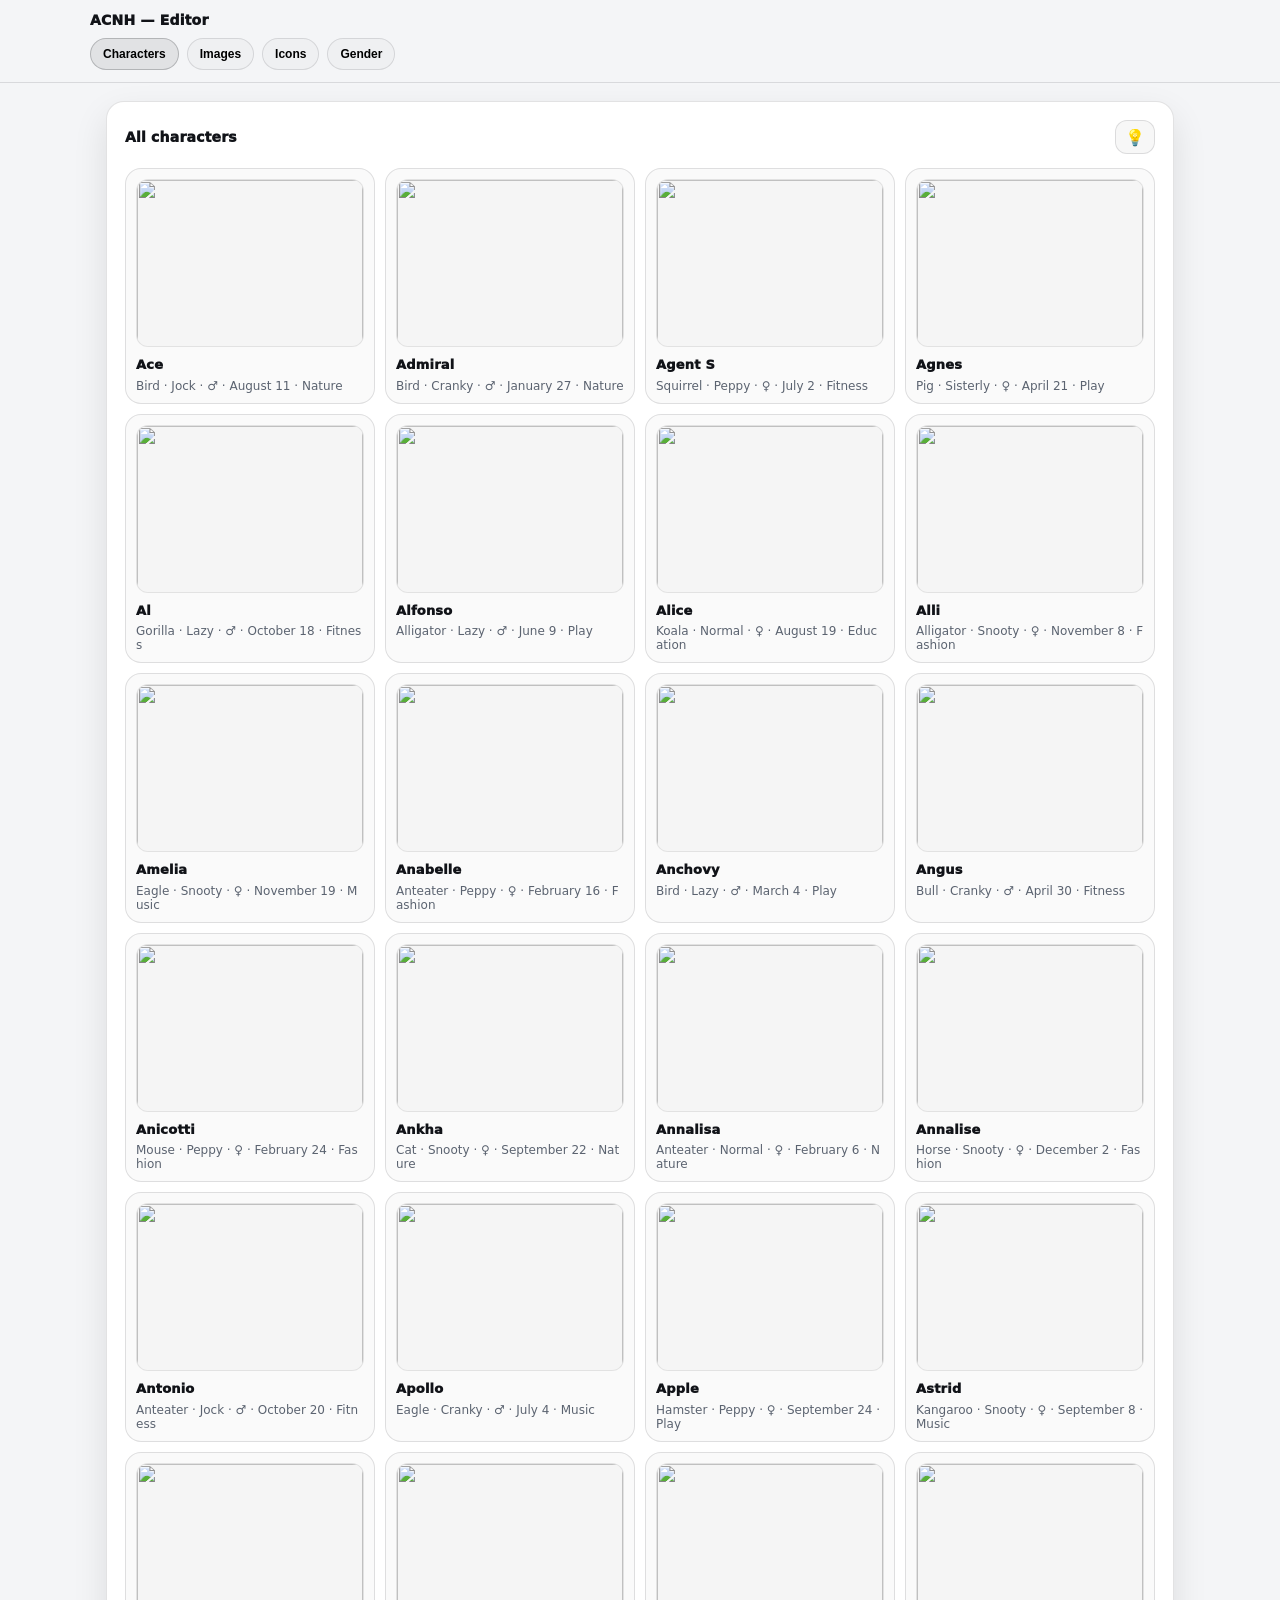
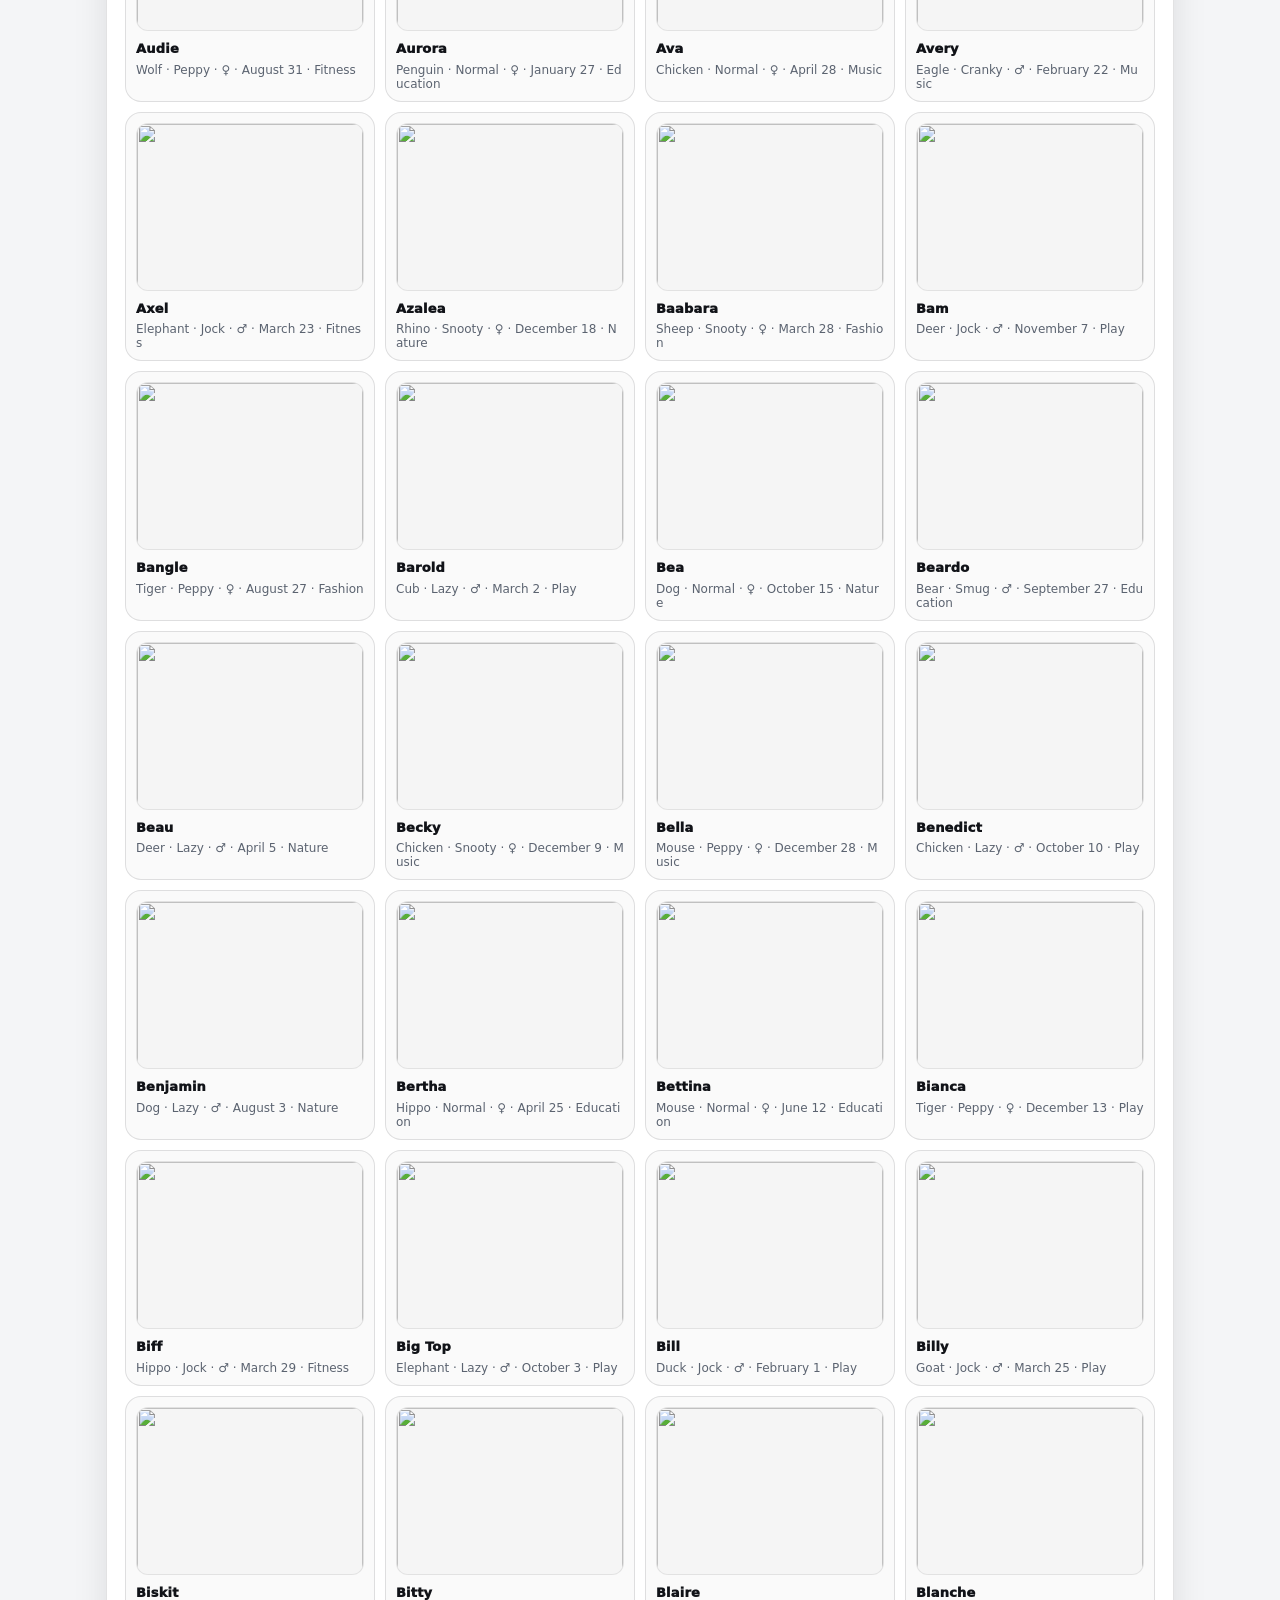
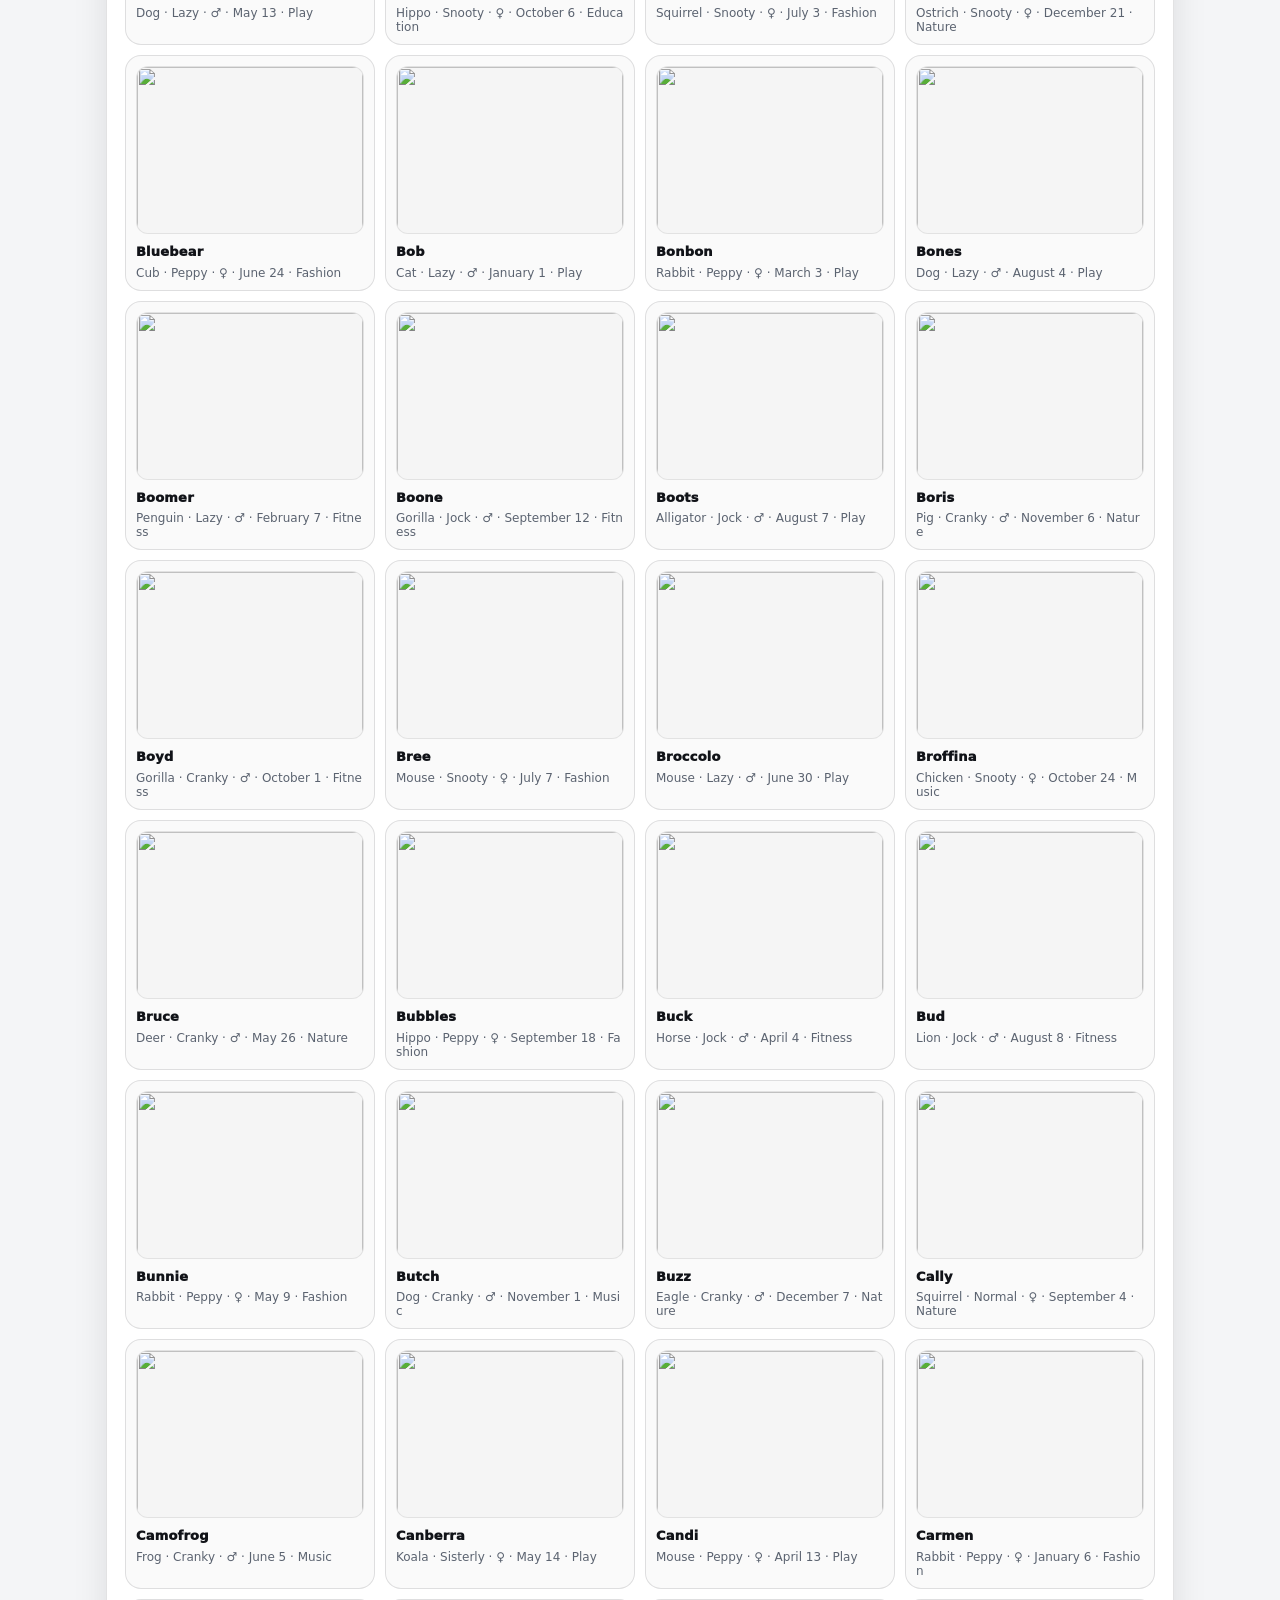
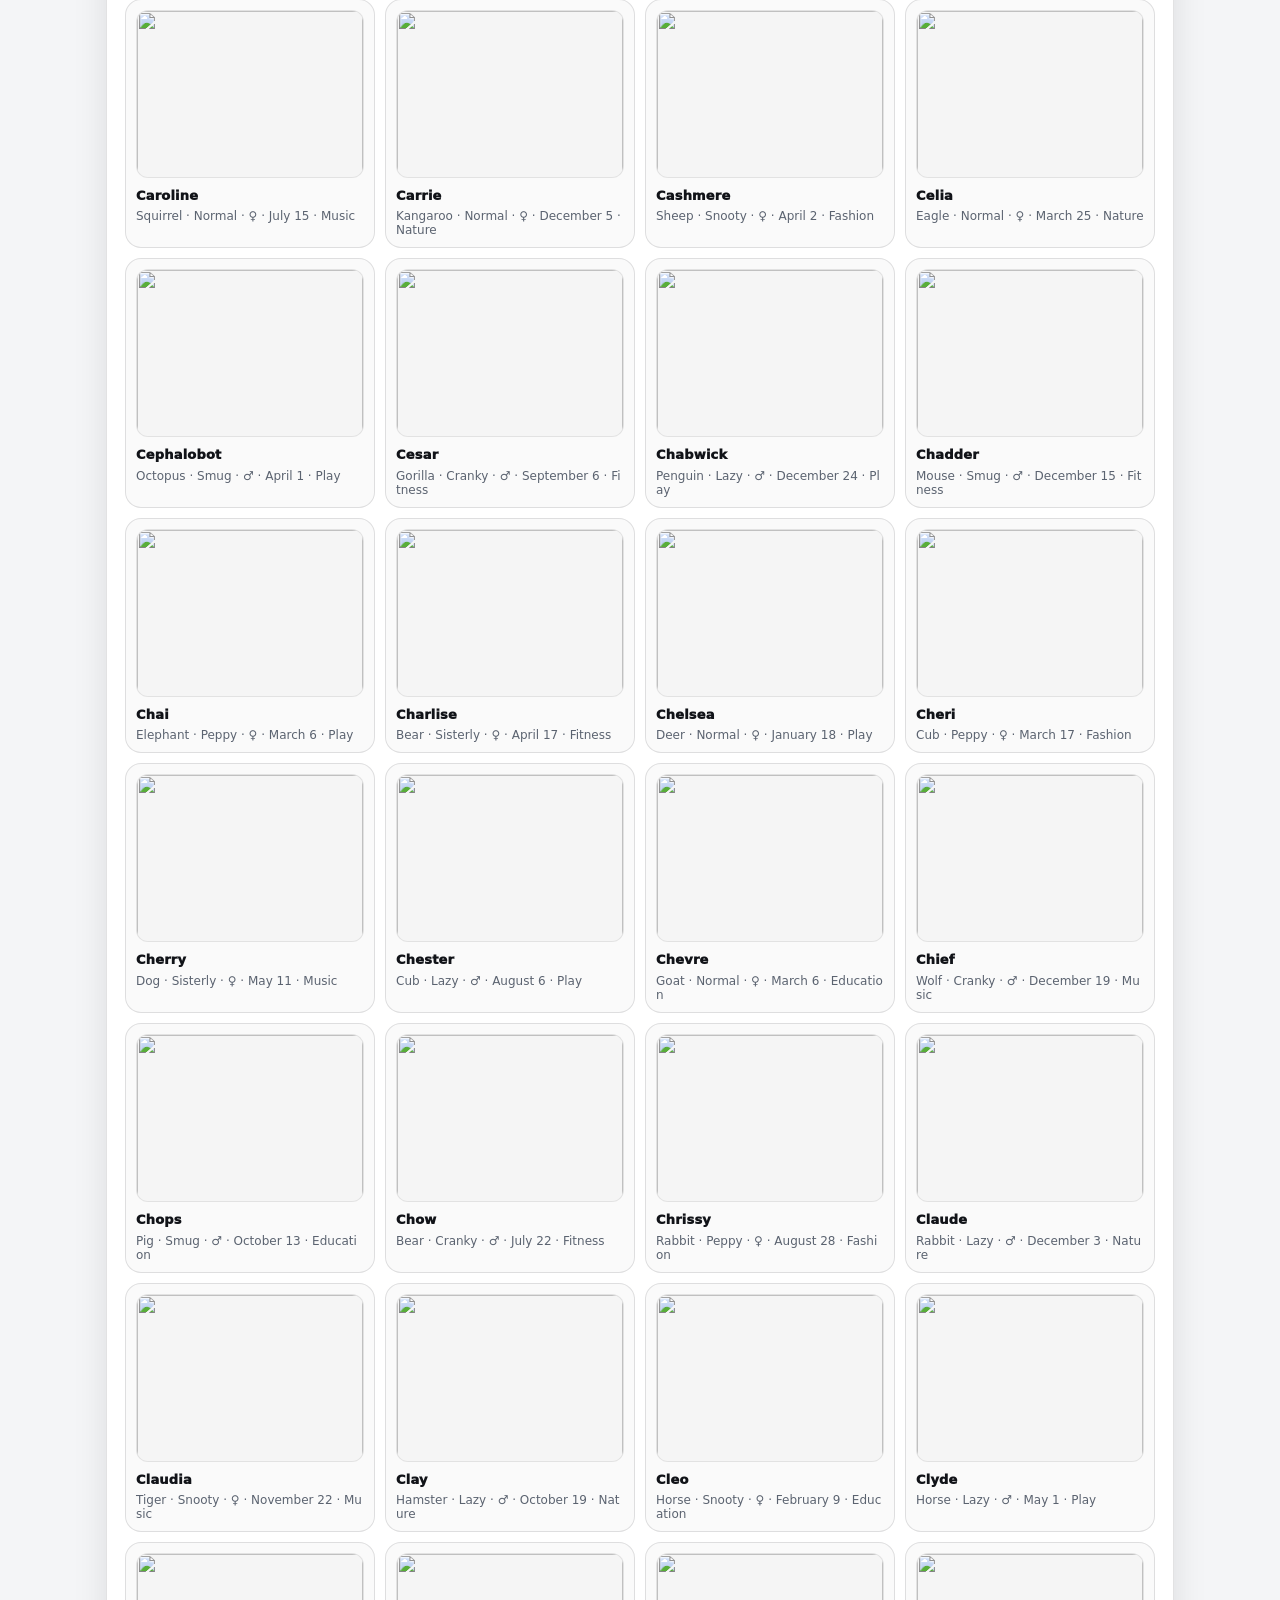
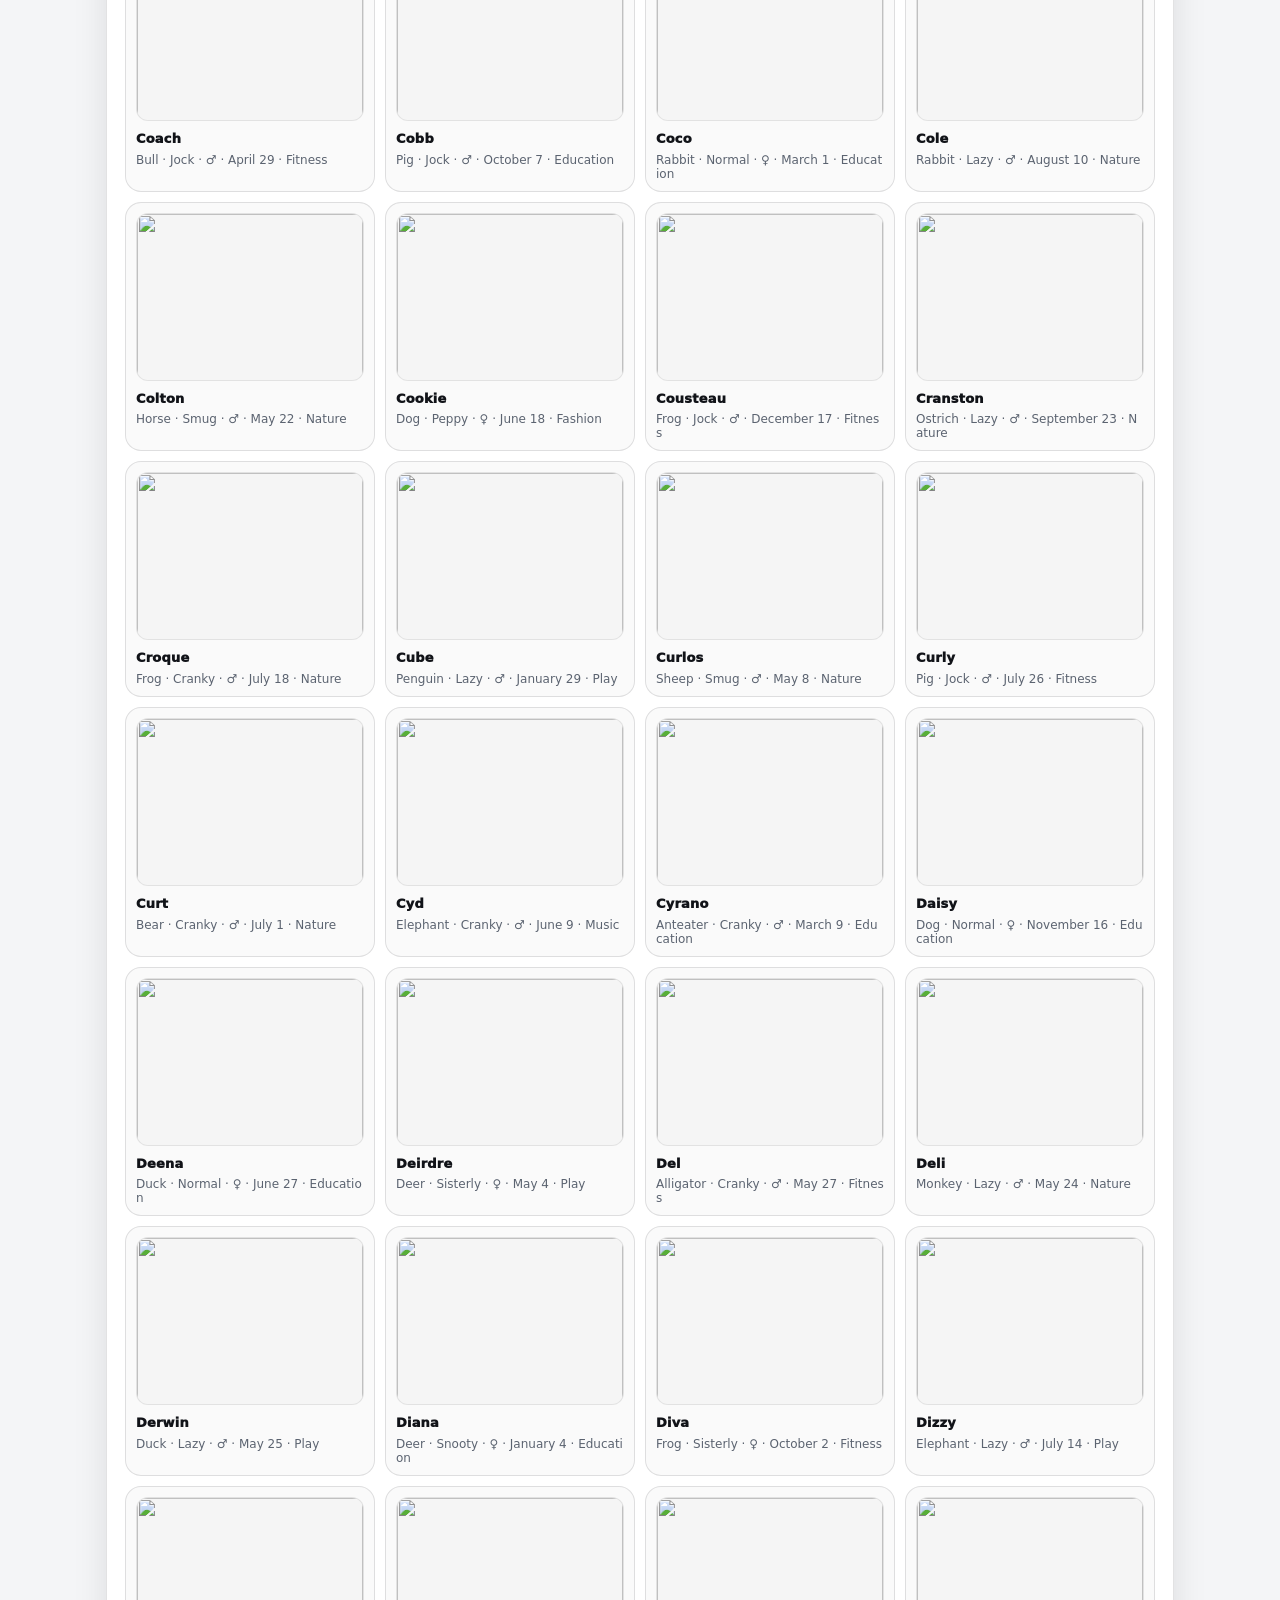
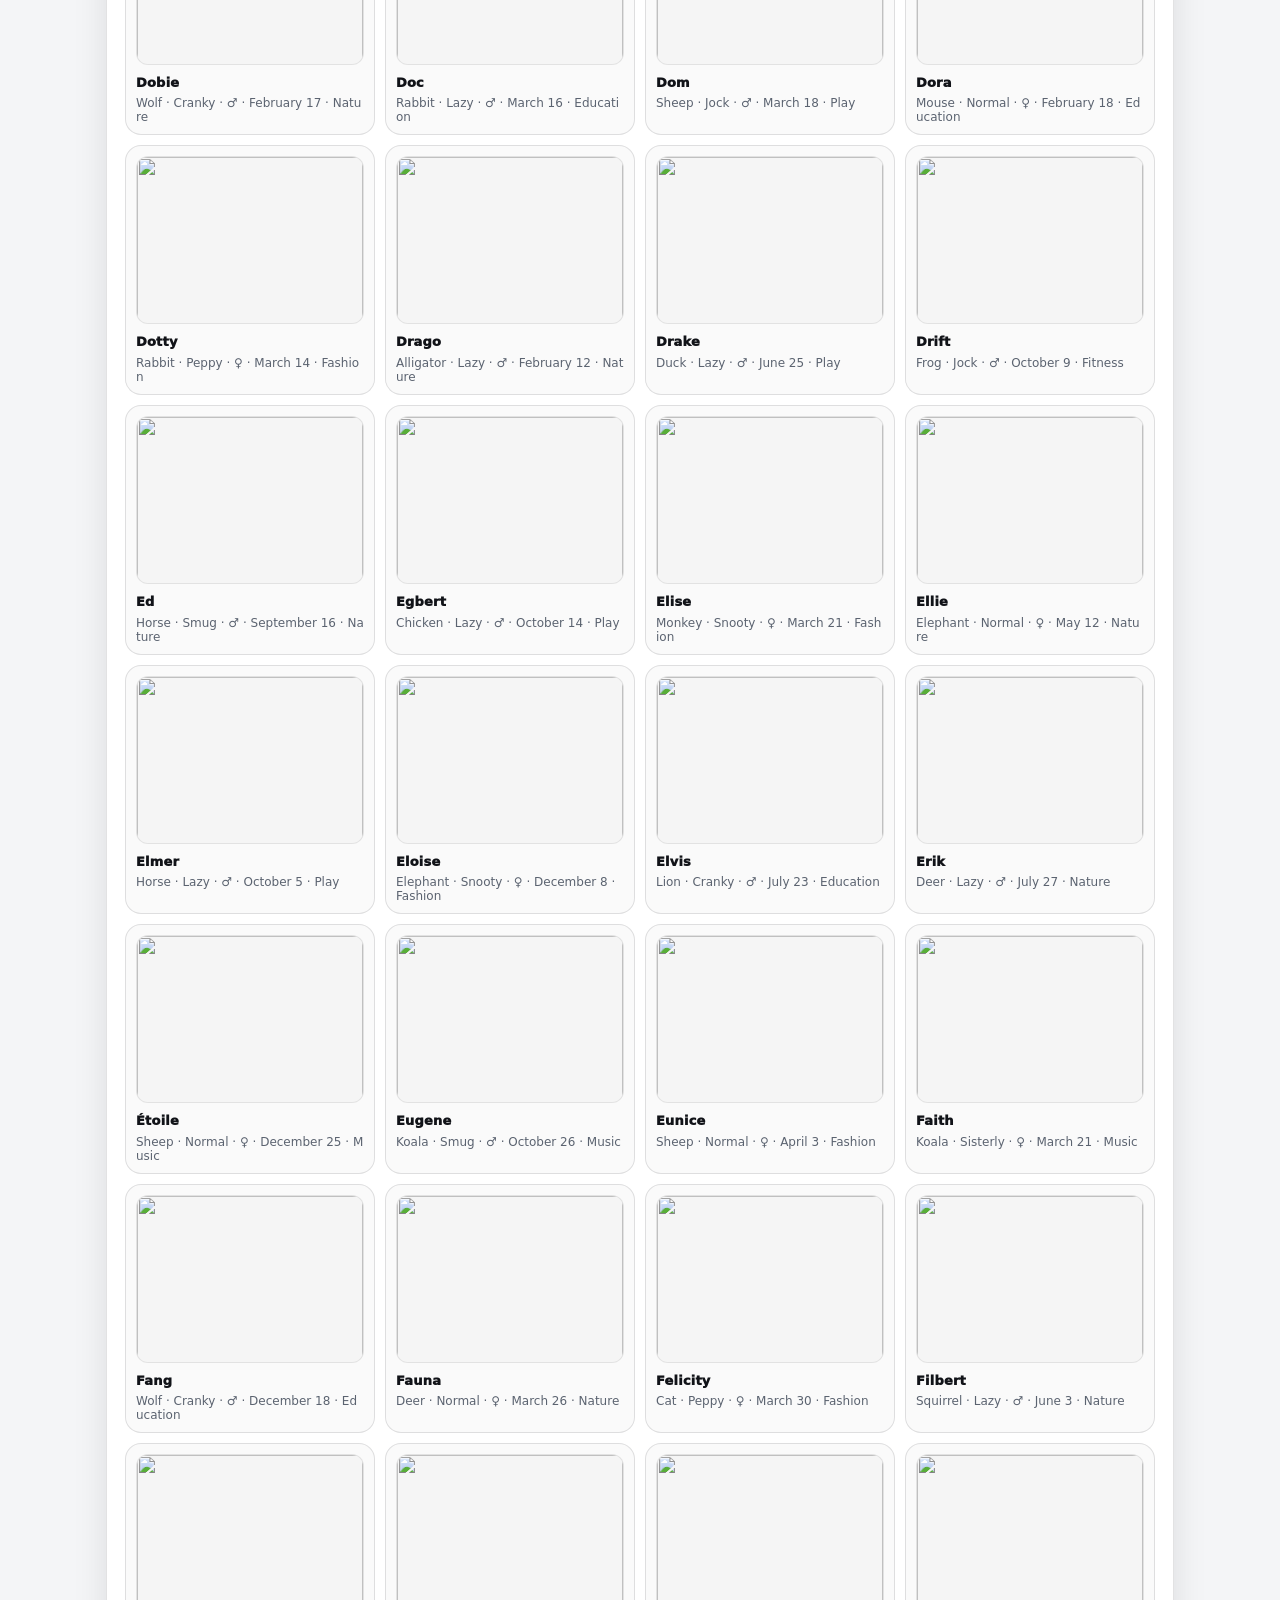
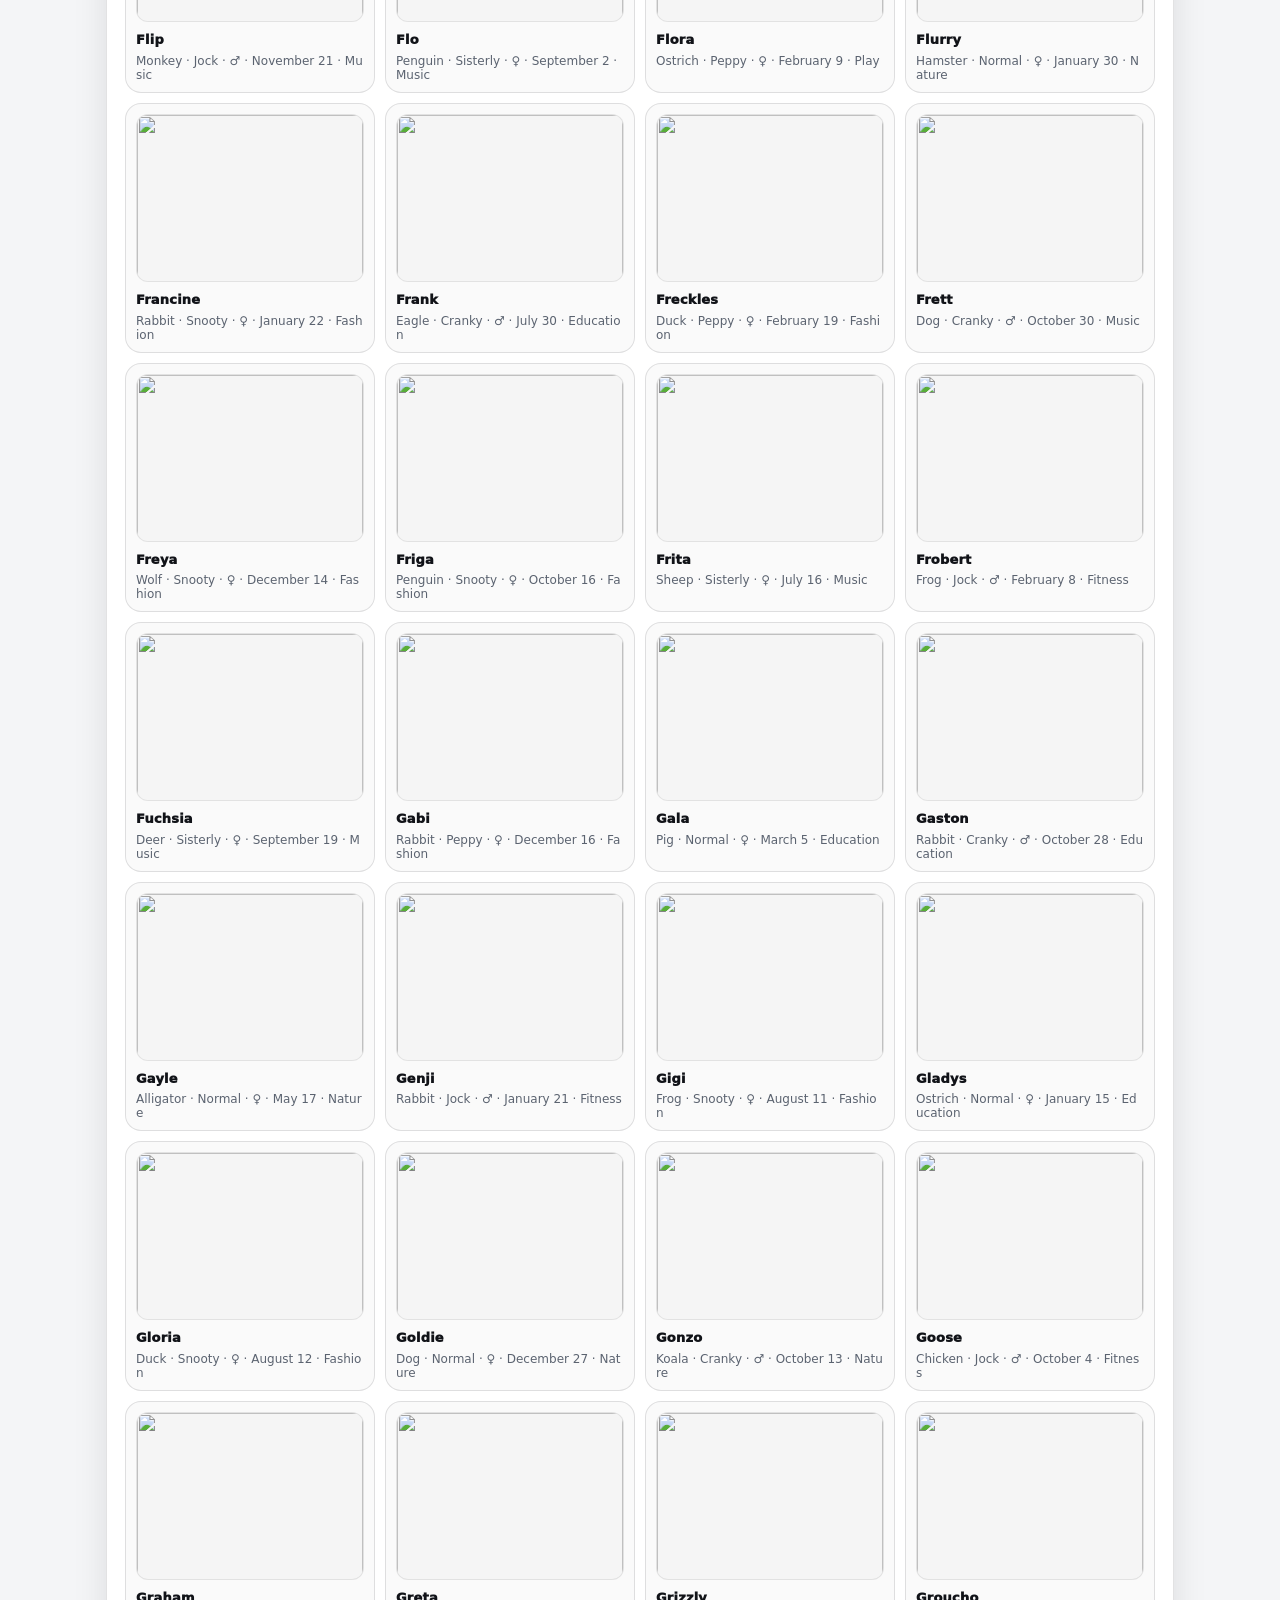
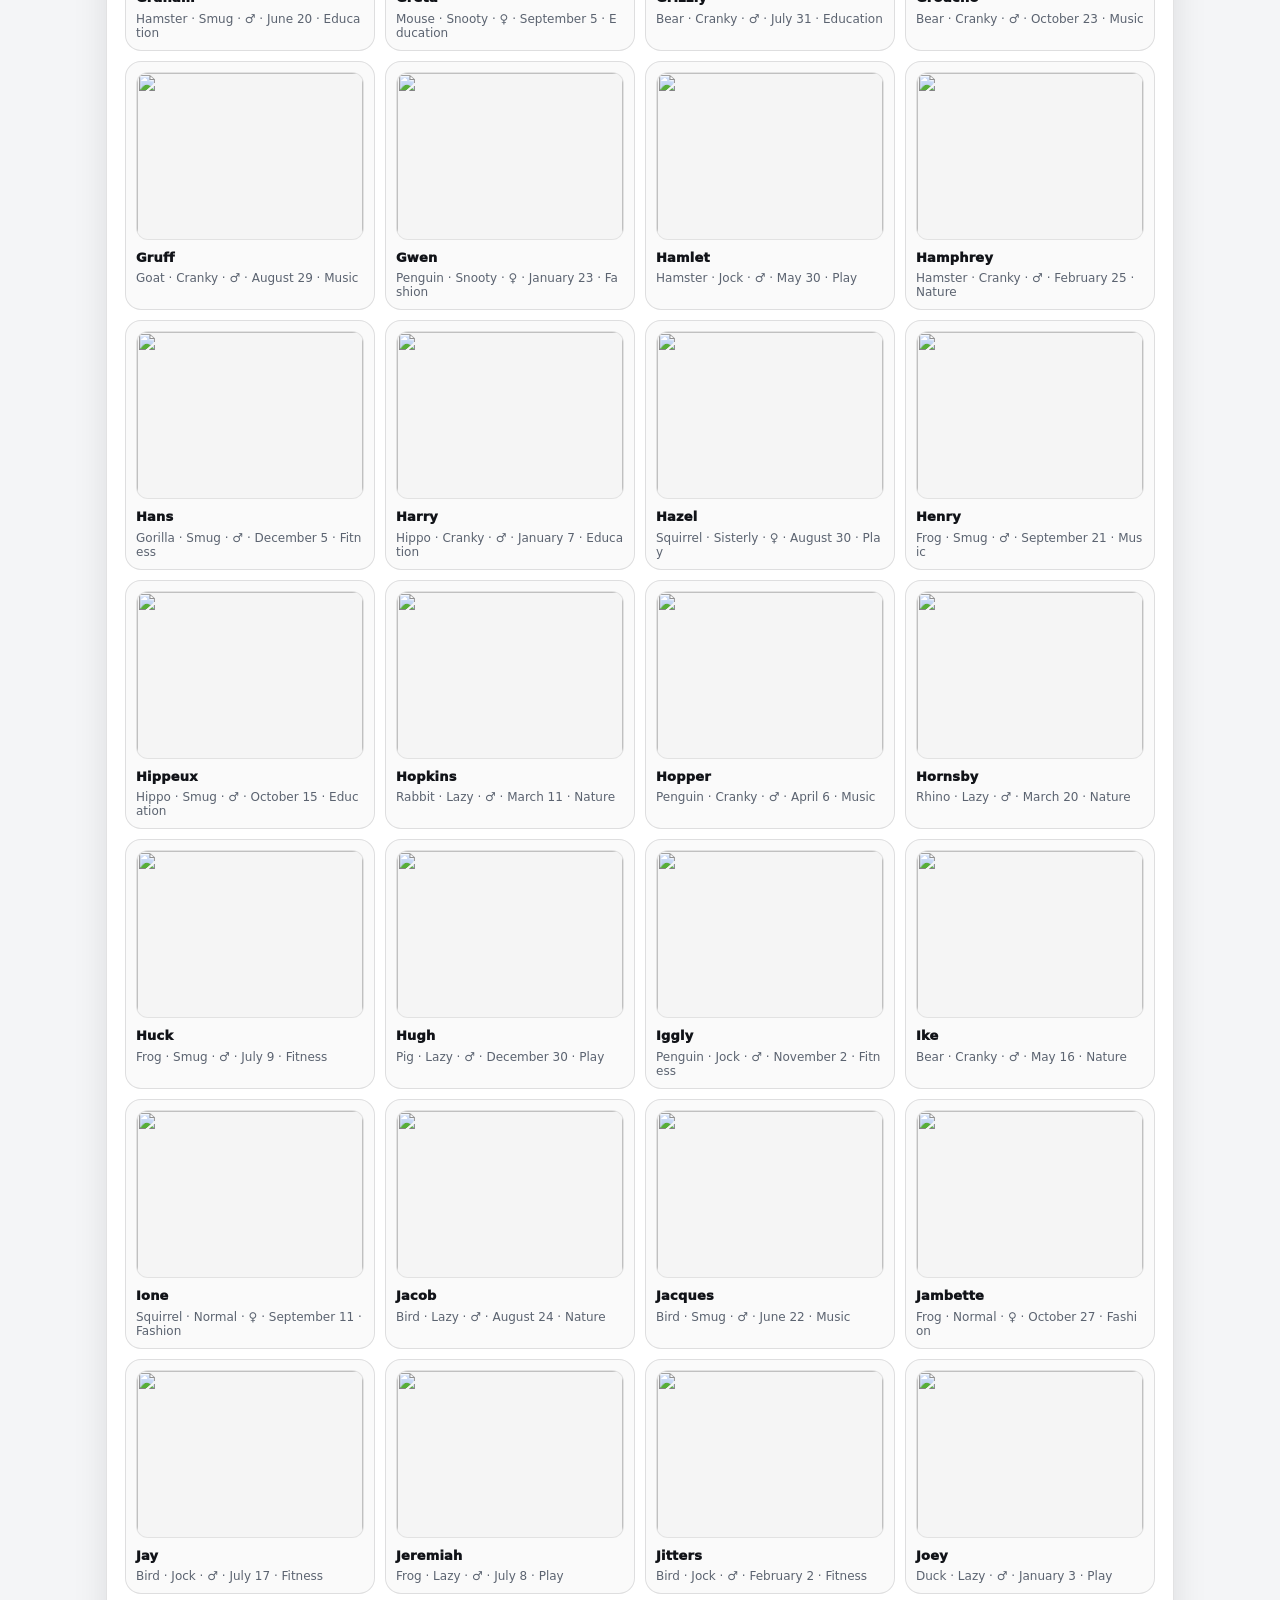
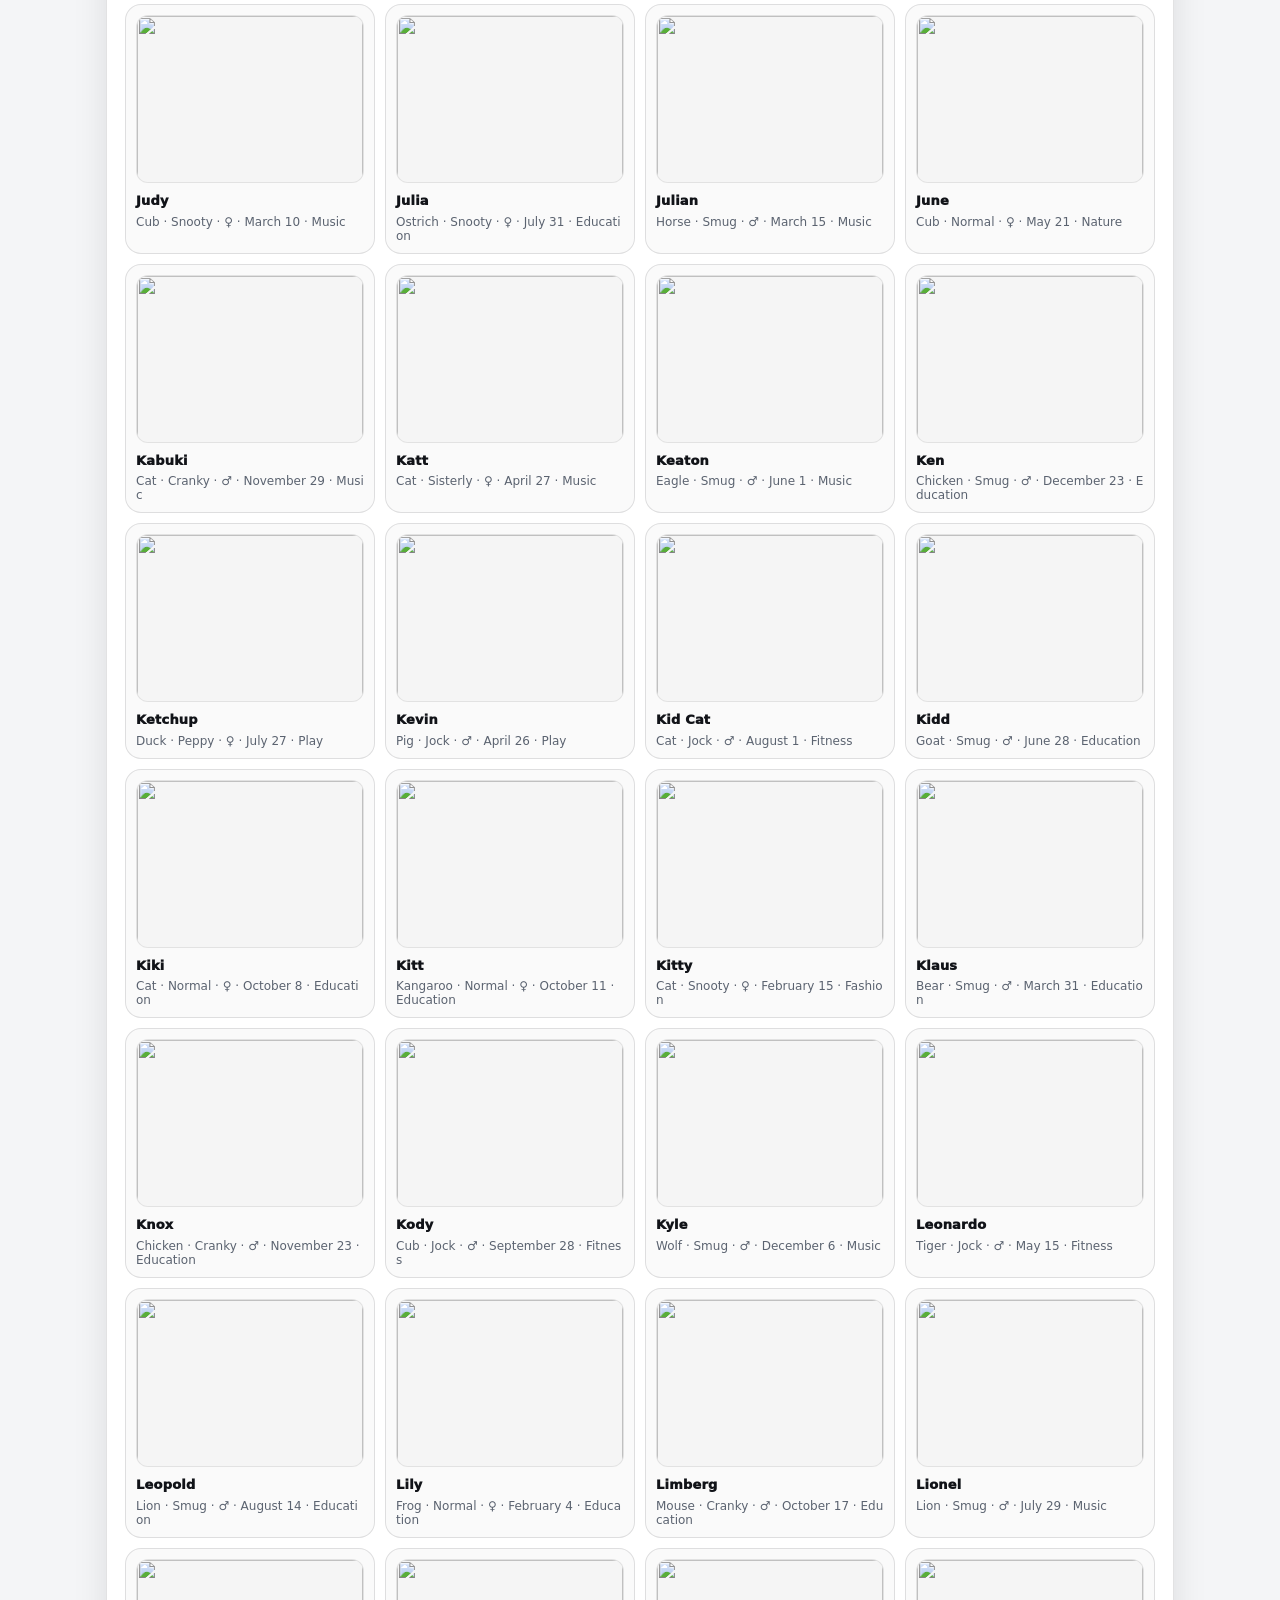
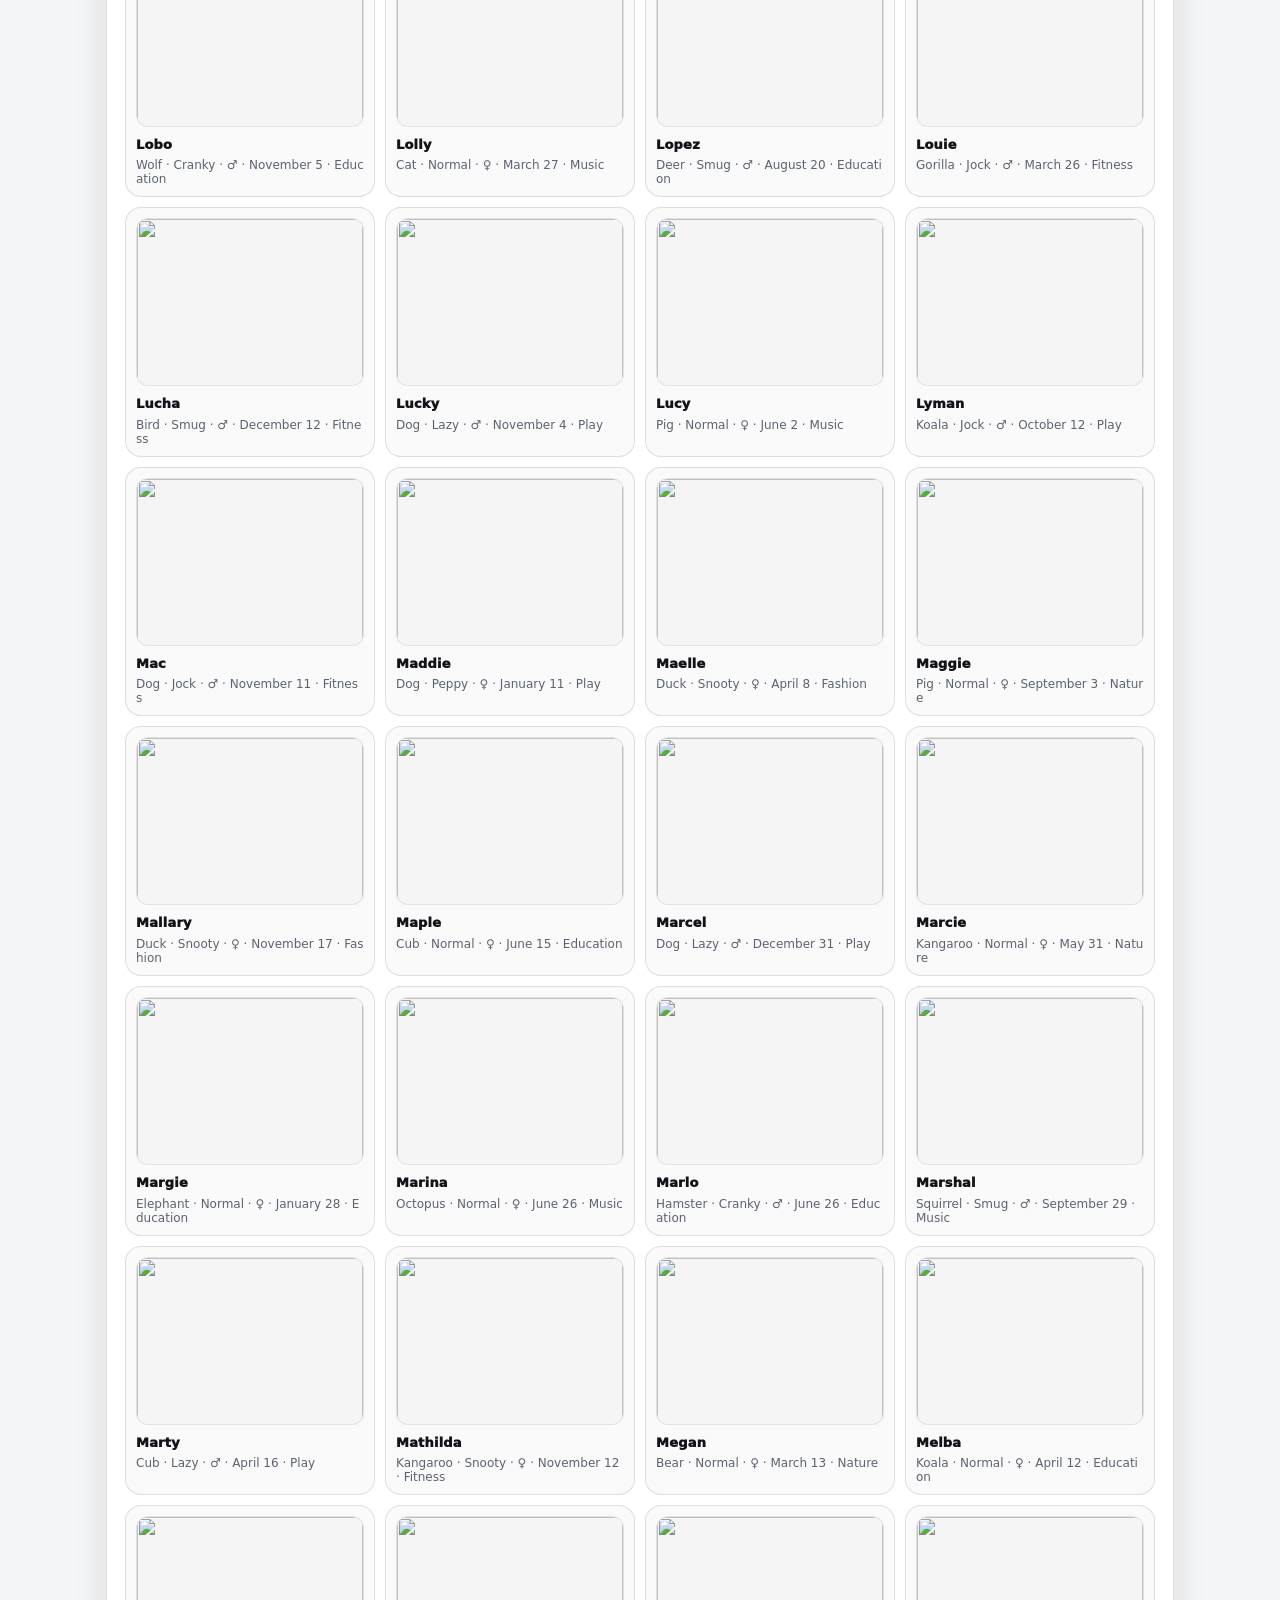
==== editor/index.html @ cab3b1f0 "feat(editor): add GH Pages editor Made-with: Cursor" ====
<!doctype html>
<html lang="ru">
  <head>
    <meta charset="utf-8" />
    <meta name="viewport" content="width=device-width, initial-scale=1" />
    <title>ACNH — Editor</title>
    <link rel="stylesheet" href="./editor.css" />
  </head>
  <body>
    <header>
      <div class="topbar">
        <div class="title">ACNH — Editor</div>
        <div class="status" id="status"></div>
      </div>
      <div class="tabs" role="tablist" aria-label="Editor tabs">
        <button class="tabBtn" id="tab-characters" type="button" role="tab" aria-selected="true">
          Characters
        </button>
        <button class="tabBtn" id="tab-images" type="button" role="tab" aria-selected="false">
          Images
        </button>
        <button class="tabBtn" id="tab-icons" type="button" role="tab" aria-selected="false">
          Icons
        </button>
        <button class="tabBtn" id="tab-gender" type="button" role="tab" aria-selected="false">
          Gender
        </button>
      </div>
    </header>

    <main>
      <section class="panel" id="view-characters" data-view="characters">
        <div class="panelTop">
          <div class="panelTitle">All characters</div>
          <div class="panelActions">
            <button class="iconBtn" id="silhouetteToggle" type="button" aria-pressed="false" title="Silhouette toggle">
              💡
            </button>
          </div>
        </div>
        <div class="list" id="charactersList"></div>
      </section>

      <section class="panel" id="view-images" data-view="images" style="display: none">
        <div class="panelTop">
          <div class="panelTitle">Image character URL</div>
        </div>
        <div class="list" id="imagesList"></div>
      </section>

      <section class="panel" id="view-icons" data-view="icons" style="display: none">
        <div class="panelTop">
          <div class="panelTitle">Image icon URL</div>
        </div>
        <div class="list" id="iconsList"></div>
      </section>

      <section class="panel" id="view-gender" data-view="gender" style="display: none">
        <div class="panelTop">
          <div class="panelTitle">Gender difficulty</div>
          <div class="panelActions">
            <button class="btn" id="genderModeList" type="button" aria-pressed="true">List</button>
            <button class="btn" id="genderModeQuiz" type="button" aria-pressed="false">Quiz</button>
            <div class="spacer"></div>
            <div class="dirty" id="dirtyBadge" style="display: none">unsaved</div>
            <button class="primaryBtn" id="exportBtn" type="button">Export JSON</button>
          </div>
        </div>

        <div id="genderListWrap">
          <div class="list" id="genderList"></div>
        </div>

        <div id="genderQuizWrap" style="display: none">
          <div class="quizCard">
            <div class="qTop">
              <div class="qCount" id="gqCount">—</div>
            </div>
            <div class="media" id="gqMedia">
              <img class="qImg" id="gqImg" alt="" draggable="false" />
            </div>
            <div class="qPrompt" id="gqPrompt">—</div>
            <div class="options grid3" id="gqOptions"></div>
            <div class="navRow">
              <button class="btn" id="gqBack" type="button">Back</button>
              <button class="btn" id="gqNext" type="button">Next</button>
            </div>
            <div class="quizEnd" id="gqEnd" style="display: none">
              <button class="primaryBtn" id="gqExportBtn" type="button">Export JSON</button>
            </div>
          </div>
        </div>
      </section>
    </main>

    <script src="./editor.js"></script>
  </body>
</html>
---- editor/editor.css ----
:root {
  --bg: #f4f5f7;
  --card: #ffffff;
  --text: #111318;
  --muted: #5b6370;
  --border: rgba(17, 19, 24, 0.12);
  --shadow: 0 14px 34px rgba(17, 19, 24, 0.1);
  --accent: #111318;
}

* {
  box-sizing: border-box;
}

body {
  margin: 0;
  background: var(--bg);
  color: var(--text);
  font-family: ui-sans-serif, system-ui, -apple-system, Segoe UI, Roboto, Arial, "Noto Sans",
    "Liberation Sans", sans-serif;
}

header {
  position: sticky;
  top: 0;
  z-index: 10;
  padding: 12px 16px;
  background: rgba(244, 245, 247, 0.85);
  backdrop-filter: blur(8px);
  border-bottom: 1px solid var(--border);
}

.topbar {
  max-width: 1100px;
  margin: 0 auto;
  display: flex;
  align-items: center;
  justify-content: space-between;
  gap: 12px;
}

.title {
  font-weight: 950;
  font-size: 14px;
  letter-spacing: 0.2px;
  white-space: nowrap;
}

.status {
  color: var(--muted);
  font-size: 12px;
}

.tabs {
  max-width: 1100px;
  margin: 10px auto 0;
  display: flex;
  gap: 8px;
  flex-wrap: wrap;
}

.tabBtn {
  border: 1px solid var(--border);
  background: rgba(17, 19, 24, 0.02);
  border-radius: 999px;
  padding: 8px 12px;
  cursor: pointer;
  font-weight: 850;
  font-size: 12px;
}

.tabBtn[aria-selected="true"] {
  background: rgba(17, 19, 24, 0.08);
  border-color: rgba(17, 19, 24, 0.22);
}

main {
  max-width: 1100px;
  margin: 0 auto;
  padding: 18px 16px 28px;
}

.panel {
  background: var(--card);
  border: 1px solid var(--border);
  border-radius: 18px;
  padding: 18px;
  box-shadow: var(--shadow);
}

.panelTop {
  display: flex;
  align-items: center;
  justify-content: space-between;
  gap: 12px;
  margin-bottom: 14px;
}

.panelTitle {
  font-weight: 950;
  font-size: 14px;
  letter-spacing: 0.2px;
}

.panelActions {
  display: flex;
  gap: 10px;
  align-items: center;
  flex-wrap: wrap;
}

.spacer {
  width: 10px;
}

.btn {
  border: 1px solid var(--border);
  background: rgba(17, 19, 24, 0.03);
  border-radius: 12px;
  padding: 9px 10px;
  cursor: pointer;
  font-weight: 850;
  font-size: 12px;
}

.btn[aria-pressed="true"] {
  background: rgba(17, 19, 24, 0.1);
  border-color: rgba(17, 19, 24, 0.24);
}

.primaryBtn {
  border: 1px solid rgba(17, 19, 24, 0.18);
  background: rgba(17, 19, 24, 0.1);
  border-radius: 12px;
  padding: 9px 12px;
  cursor: pointer;
  font-weight: 950;
  font-size: 12px;
}

.primaryBtn:hover,
.btn:hover,
.tabBtn:hover {
  border-color: rgba(17, 19, 24, 0.25);
}

.iconBtn {
  width: 40px;
  height: 34px;
  border: 1px solid var(--border);
  background: rgba(17, 19, 24, 0.03);
  border-radius: 12px;
  cursor: pointer;
  font-size: 16px;
}

.iconBtn[aria-pressed="true"] {
  background: rgba(17, 19, 24, 0.1);
  border-color: rgba(17, 19, 24, 0.24);
}

.dirty {
  font-size: 12px;
  color: var(--muted);
  border: 1px solid var(--border);
  background: rgba(17, 19, 24, 0.02);
  padding: 6px 10px;
  border-radius: 999px;
  font-weight: 850;
}

.list {
  display: grid;
  grid-template-columns: repeat(4, minmax(0, 1fr));
  gap: 10px;
}

@media (max-width: 860px) {
  .list {
    grid-template-columns: repeat(2, minmax(0, 1fr));
  }
}

@media (max-width: 560px) {
  .list {
    grid-template-columns: 1fr;
  }
}

.row {
  border: 1px solid var(--border);
  background: rgba(17, 19, 24, 0.02);
  border-radius: 16px;
  padding: 10px;
  display: grid;
  grid-template-rows: 168px auto;
  gap: 10px;
  align-items: start;
}

.thumb {
  width: 100%;
  height: 168px;
  object-fit: contain;
  display: block;
  border-radius: 12px;
  background: rgba(17, 19, 24, 0.02);
  border: 1px solid rgba(17, 19, 24, 0.08);
}

.rowBody {
  min-width: 0;
}

.name {
  font-weight: 950;
  font-size: 13px;
  letter-spacing: 0.2px;
  line-height: 1.2;
}

.sub {
  margin-top: 6px;
  color: var(--muted);
  font-size: 12px;
  word-break: break-all;
}

.urlBox {
  width: 100%;
  margin-top: 8px;
  padding: 8px 10px;
  border-radius: 12px;
  border: 1px solid rgba(17, 19, 24, 0.14);
  background: #fff;
  font-family: ui-monospace, SFMono-Regular, Menlo, Monaco, Consolas, "Liberation Mono", monospace;
  font-size: 11px;
}

.seg {
  display: inline-flex;
  gap: 6px;
  margin-top: 8px;
  flex-wrap: wrap;
}

.segBtn {
  min-width: 34px;
  height: 30px;
  border-radius: 999px;
  border: 1px solid rgba(17, 19, 24, 0.16);
  background: rgba(17, 19, 24, 0.02);
  cursor: pointer;
  font-weight: 950;
  transition: transform 90ms ease;
}

.segBtn[aria-pressed="true"] {
  background: rgba(17, 19, 24, 0.12);
  border-color: rgba(17, 19, 24, 0.26);
}

.segBtn.ping {
  transform: scale(1.05);
}

.silhouetteOn img.thumb,
.silhouetteOn img.qImg {
  filter: brightness(0) saturate(100%);
}

.quizCard {
  max-width: 540px;
  margin: 0 auto;
  background: var(--card);
  border: 1px solid var(--border);
  border-radius: 18px;
  padding: 16px;
  box-shadow: var(--shadow);
}

.qTop {
  display: flex;
  justify-content: center;
  margin-bottom: 12px;
  color: var(--muted);
  font-size: 12px;
}

.qCount {
  padding: 4px 10px;
  border-radius: 999px;
  border: 1px solid var(--border);
  background: rgba(17, 19, 24, 0.02);
  font-weight: 900;
}

.media {
  height: 320px;
  display: grid;
  place-items: center;
  border-radius: 16px;
  border: 1px dashed rgba(17, 19, 24, 0.14);
  background: linear-gradient(180deg, #ffffff, #f7f8fa);
  overflow: hidden;
  padding: 18px;
  margin-bottom: 12px;
}

img.qImg {
  width: 200px;
  height: 260px;
  object-fit: contain;
  display: block;
  user-select: none;
  -webkit-user-drag: none;
}

.qPrompt {
  font-weight: 950;
  font-size: 18px;
  margin-bottom: 12px;
  text-align: center;
}

.options {
  display: grid;
  gap: 10px;
}

.options.grid3 {
  grid-template-columns: repeat(3, minmax(0, 1fr));
}

.navRow {
  margin-top: 10px;
  display: grid;
  grid-template-columns: repeat(2, minmax(0, 1fr));
  gap: 10px;
}

.btn:disabled,
.primaryBtn:disabled {
  opacity: 0.55;
  cursor: not-allowed;
}

.quizEnd {
  margin-top: 12px;
  display: flex;
  justify-content: center;
}
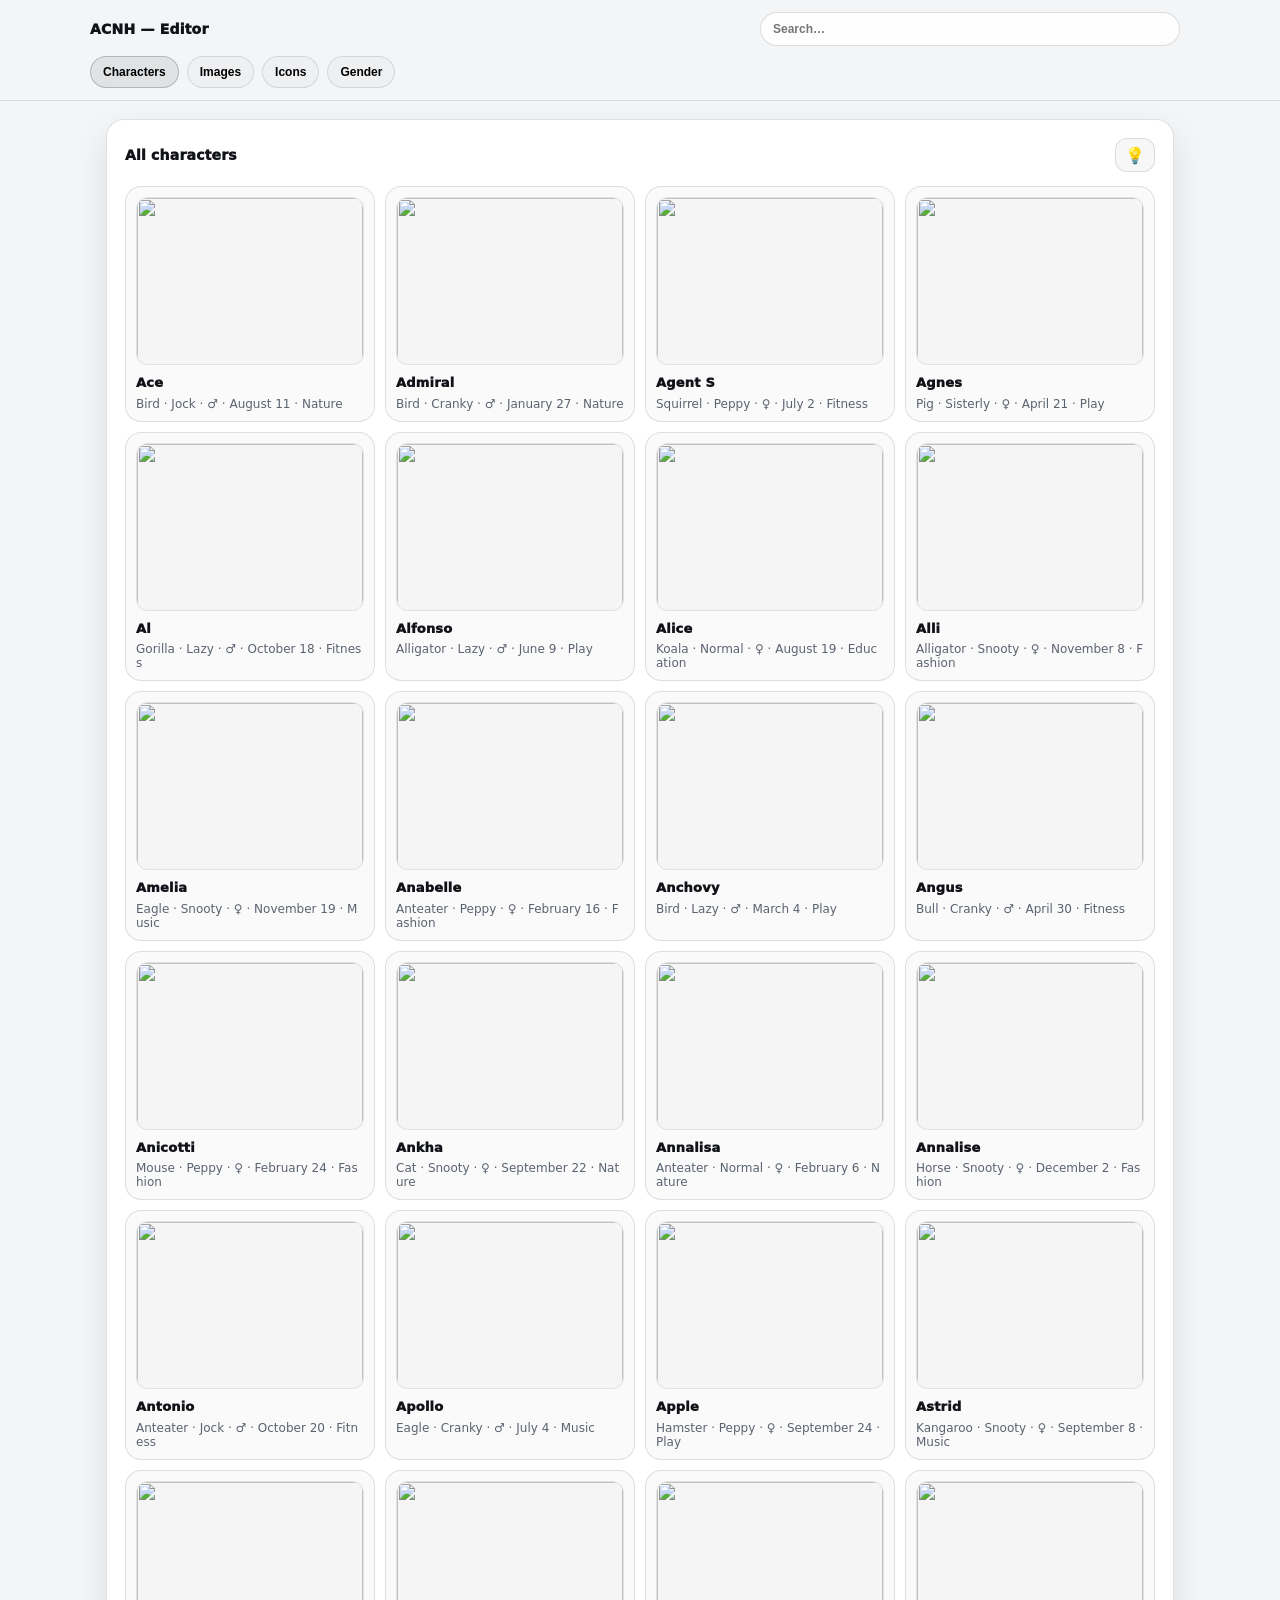
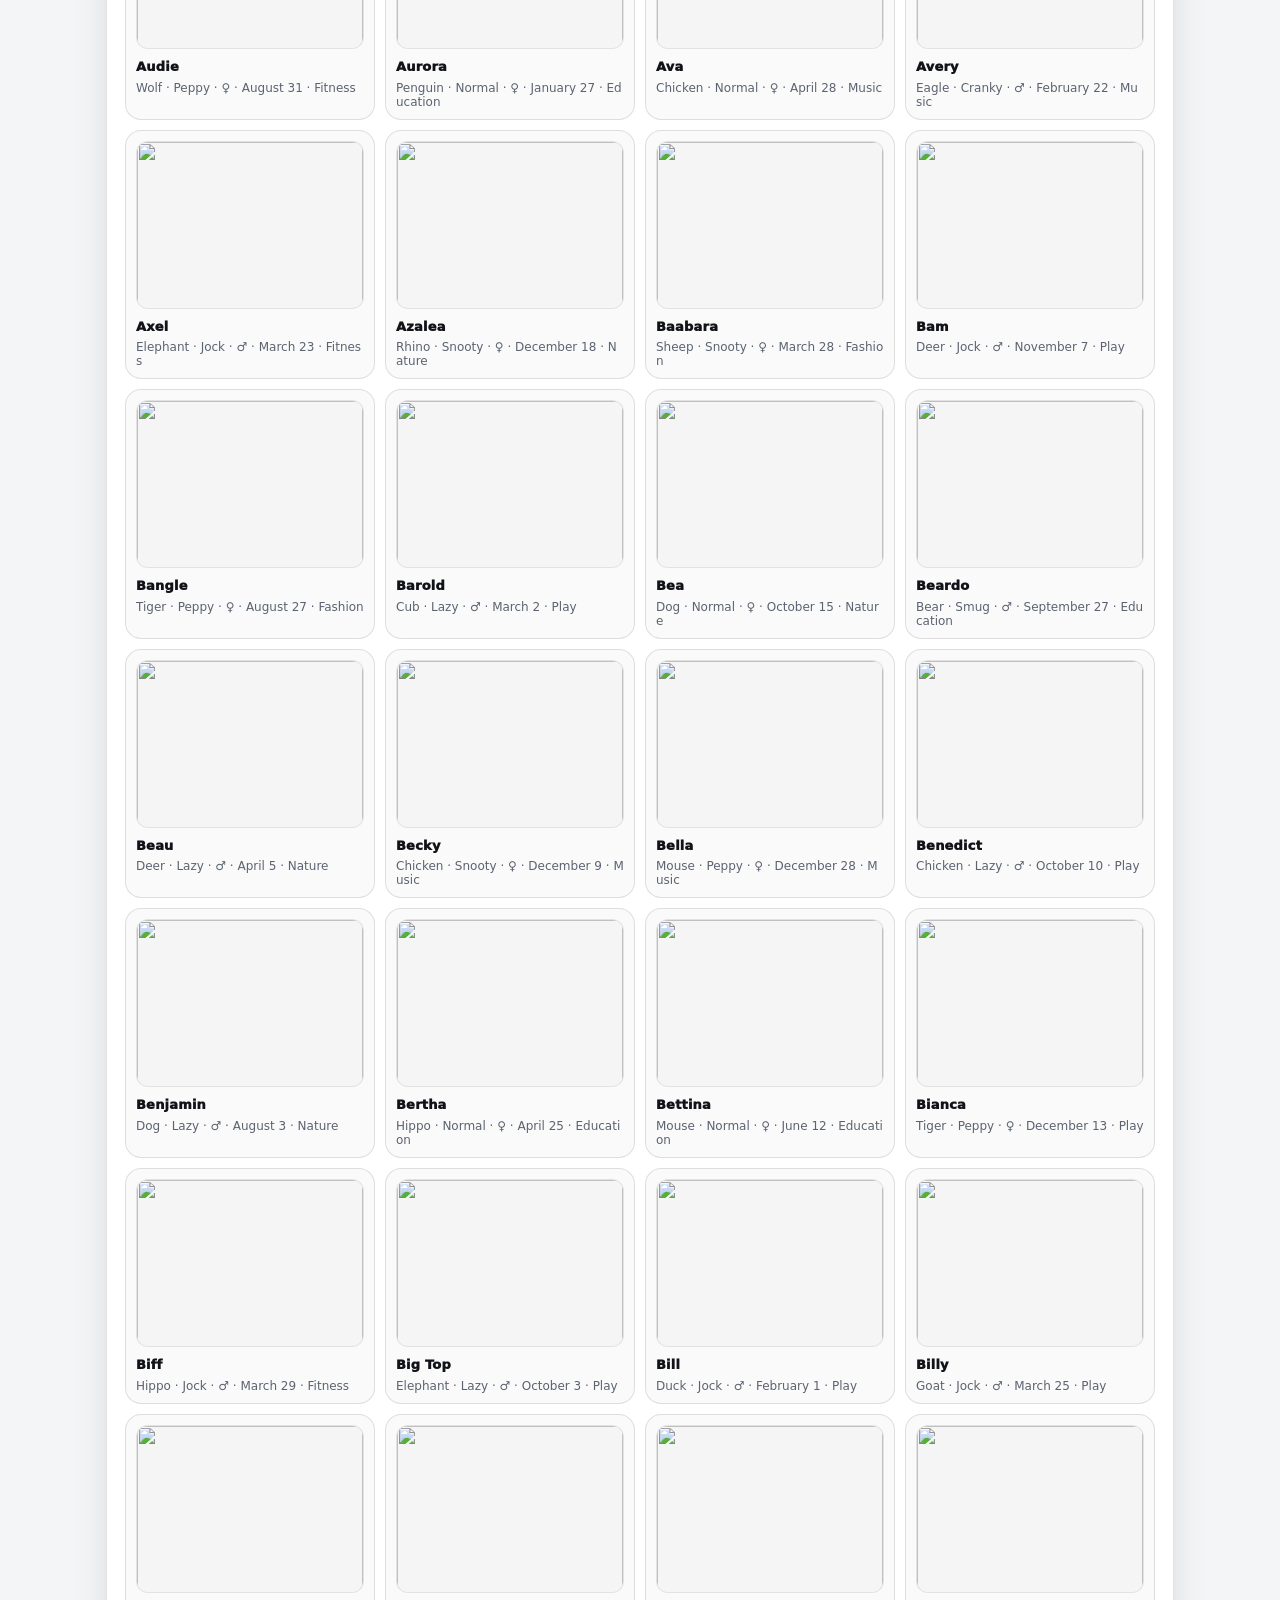
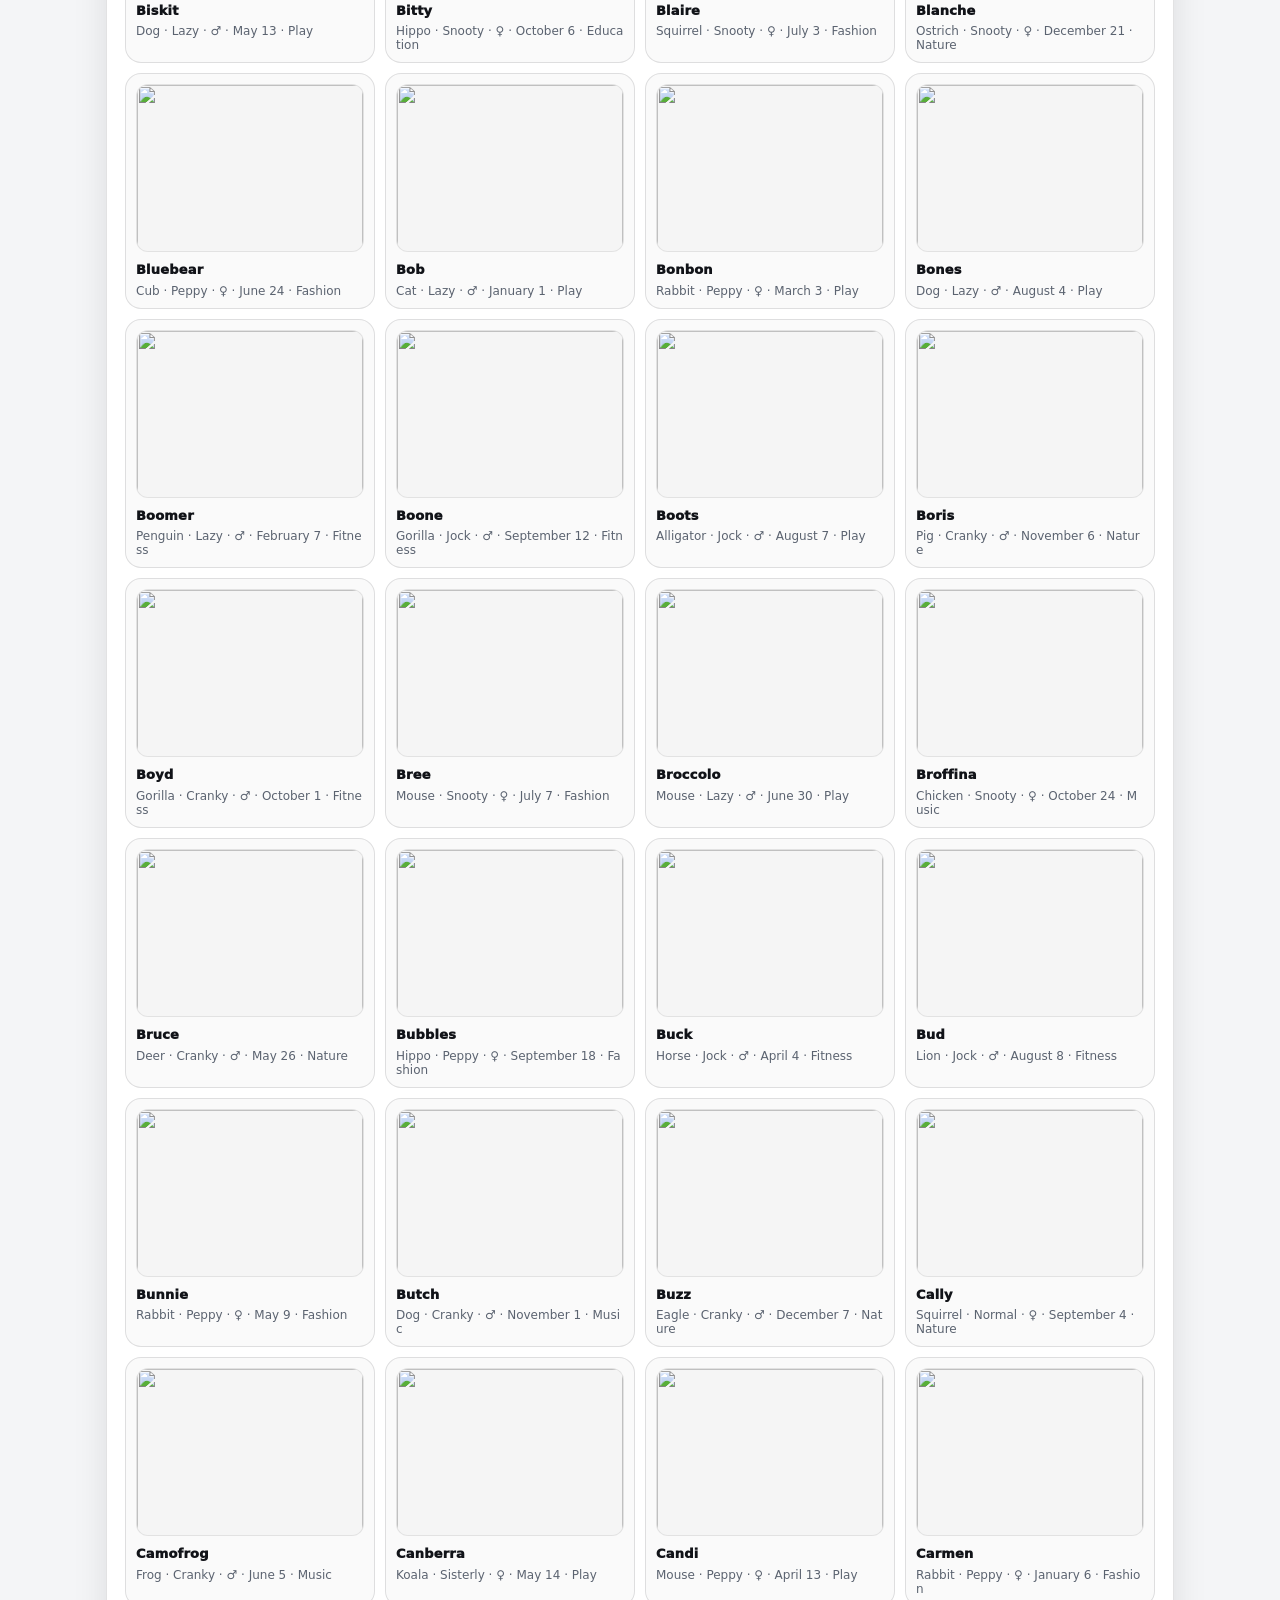
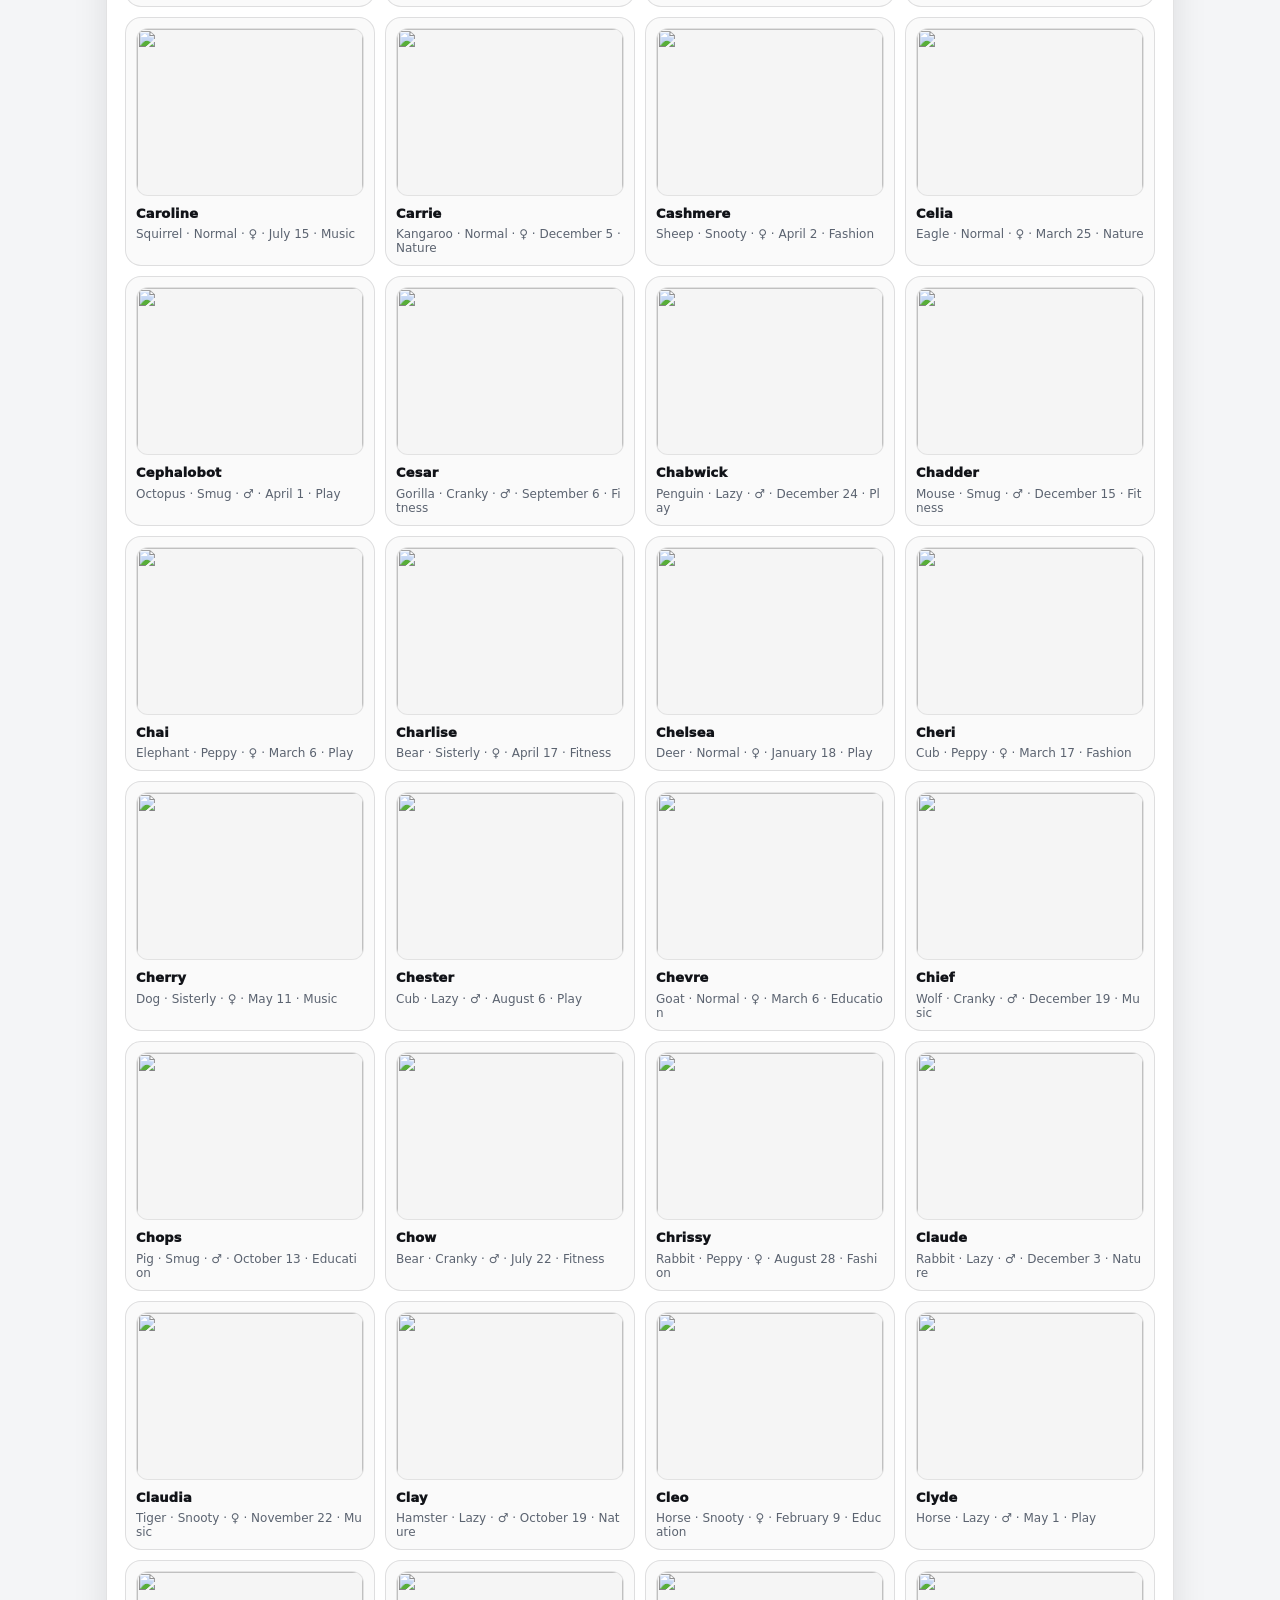
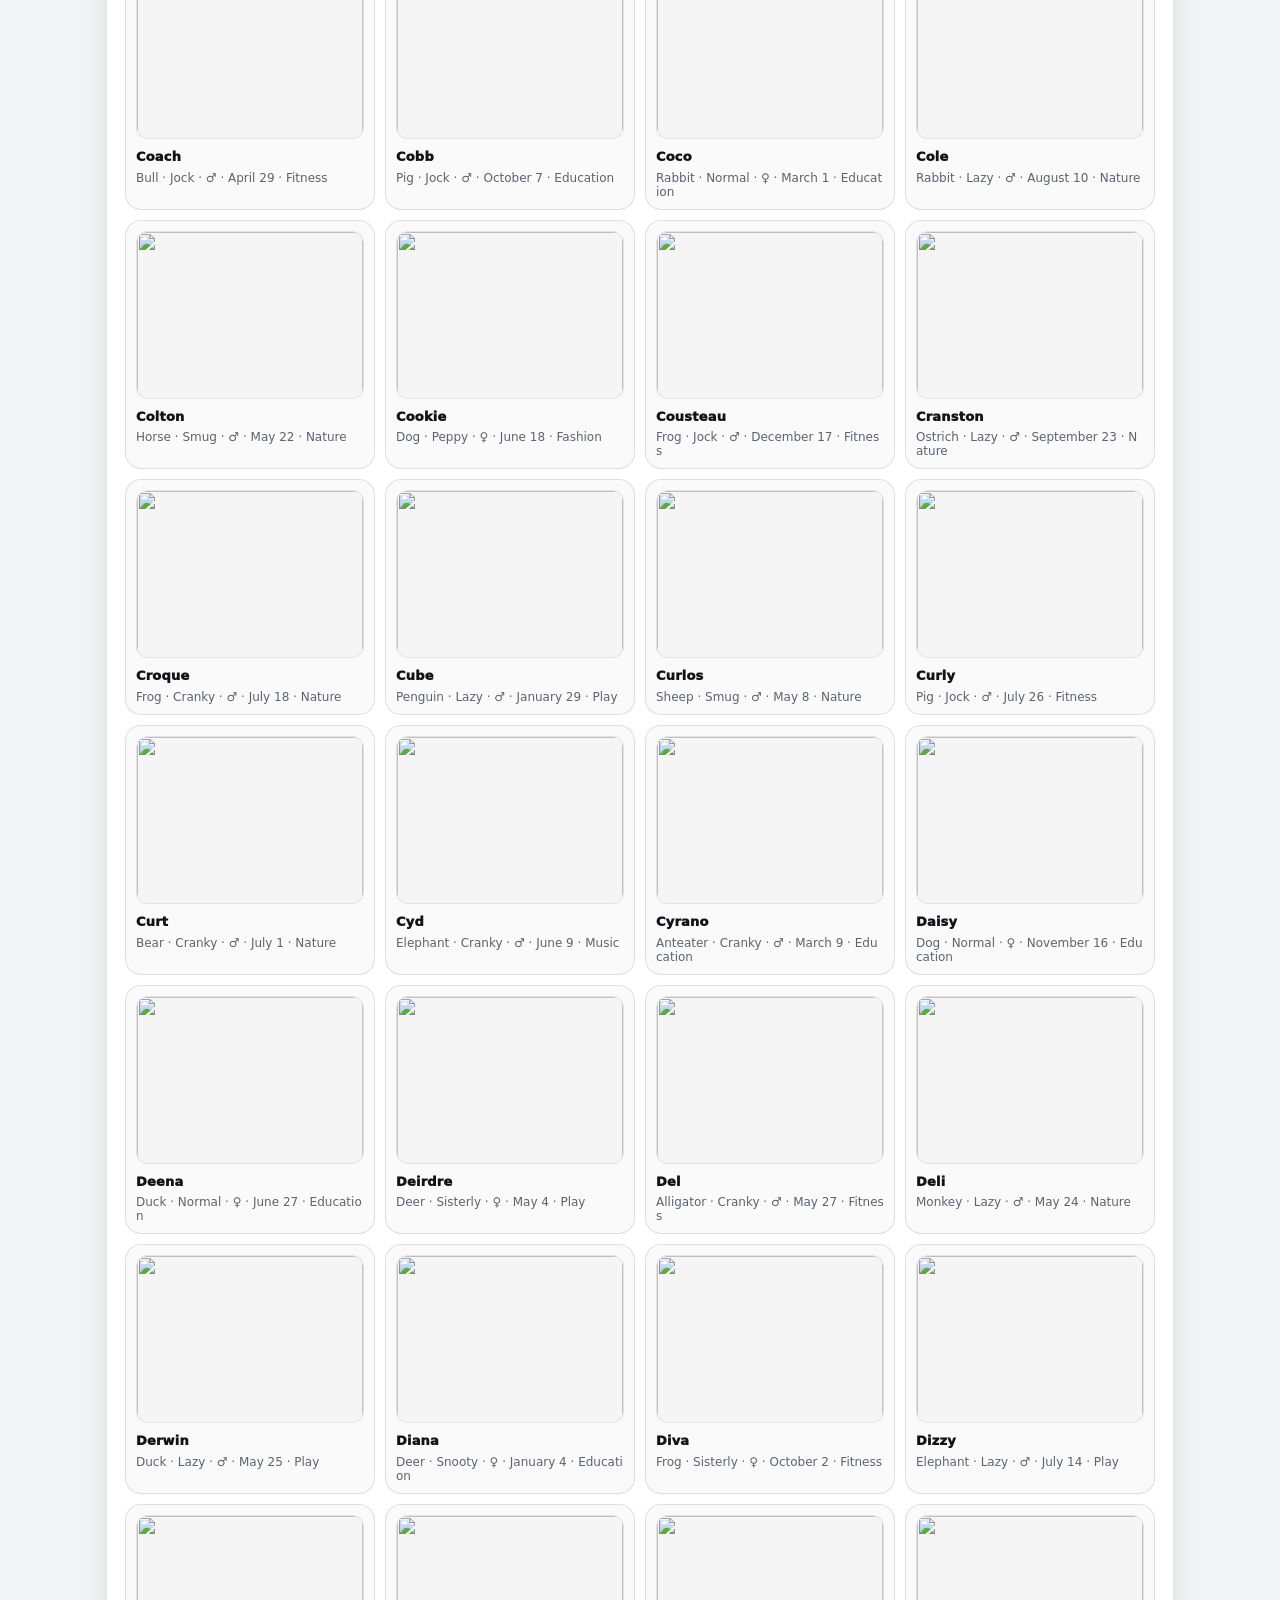
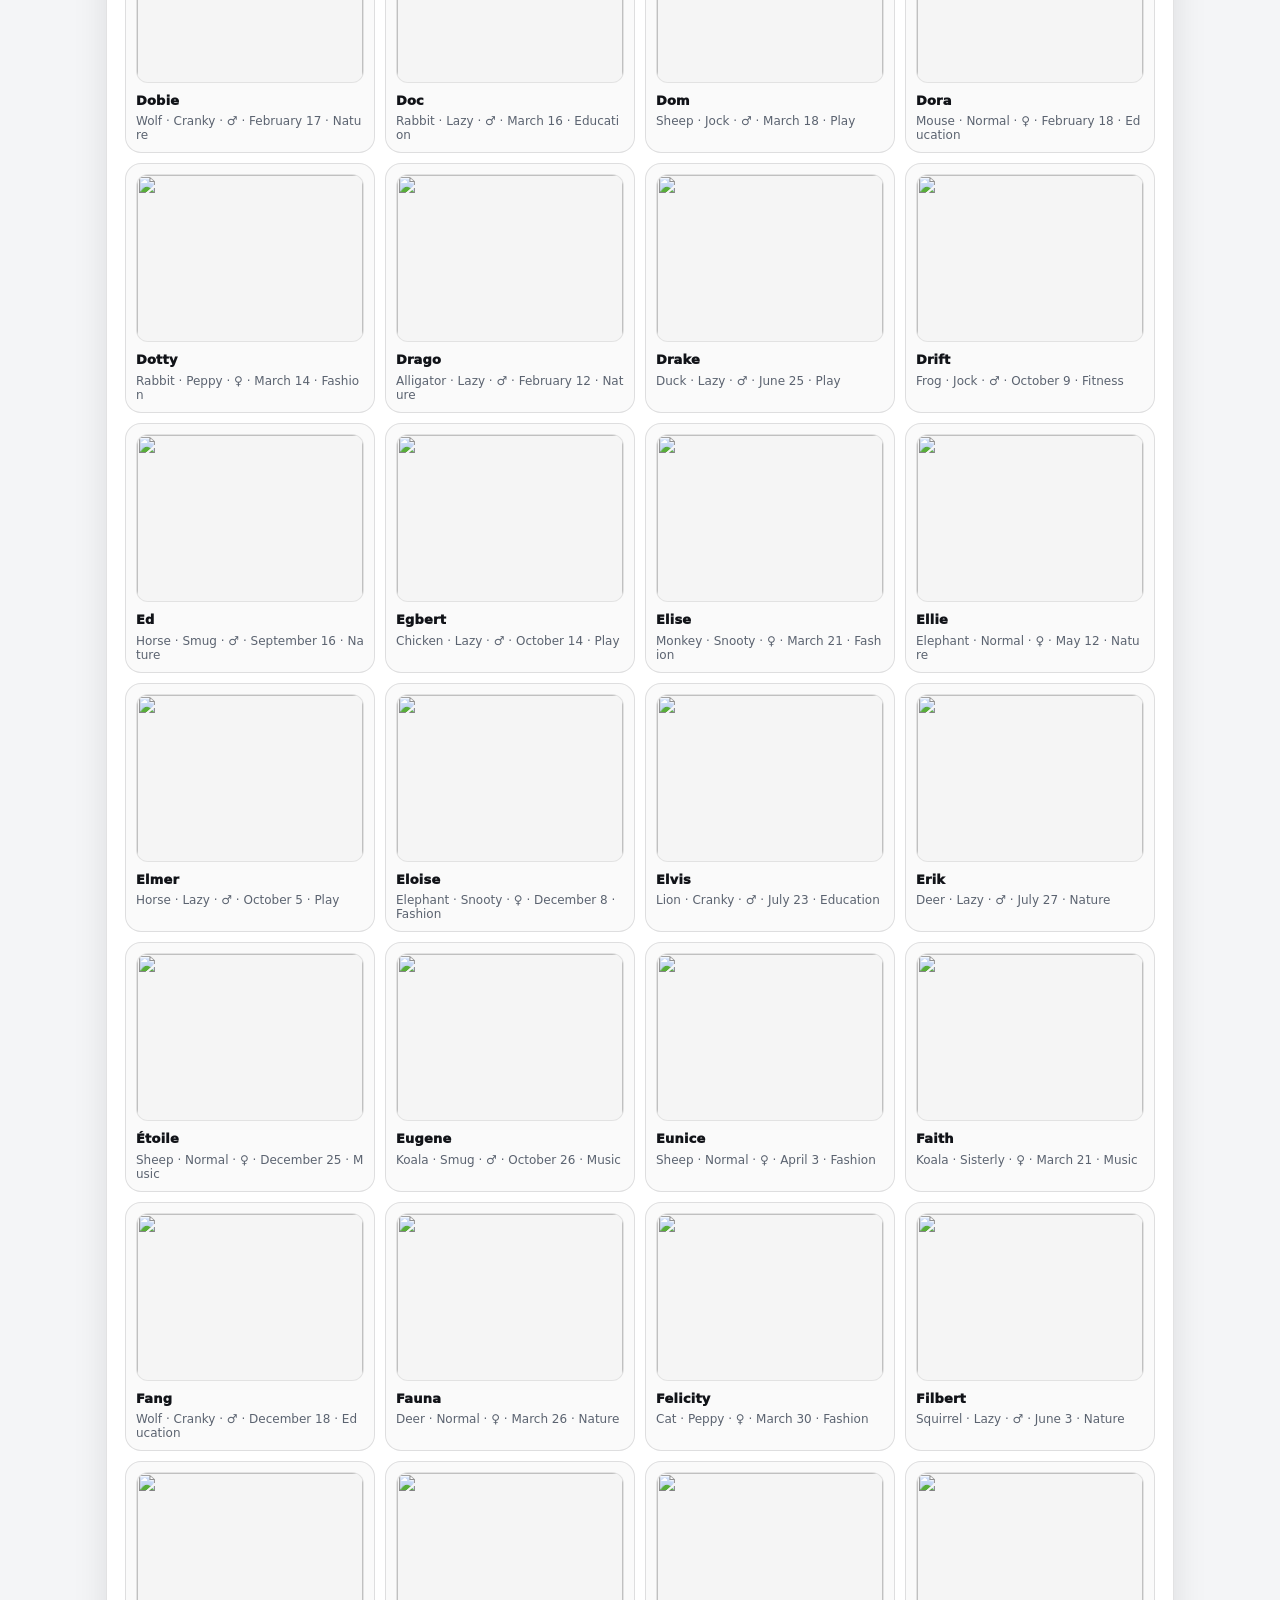
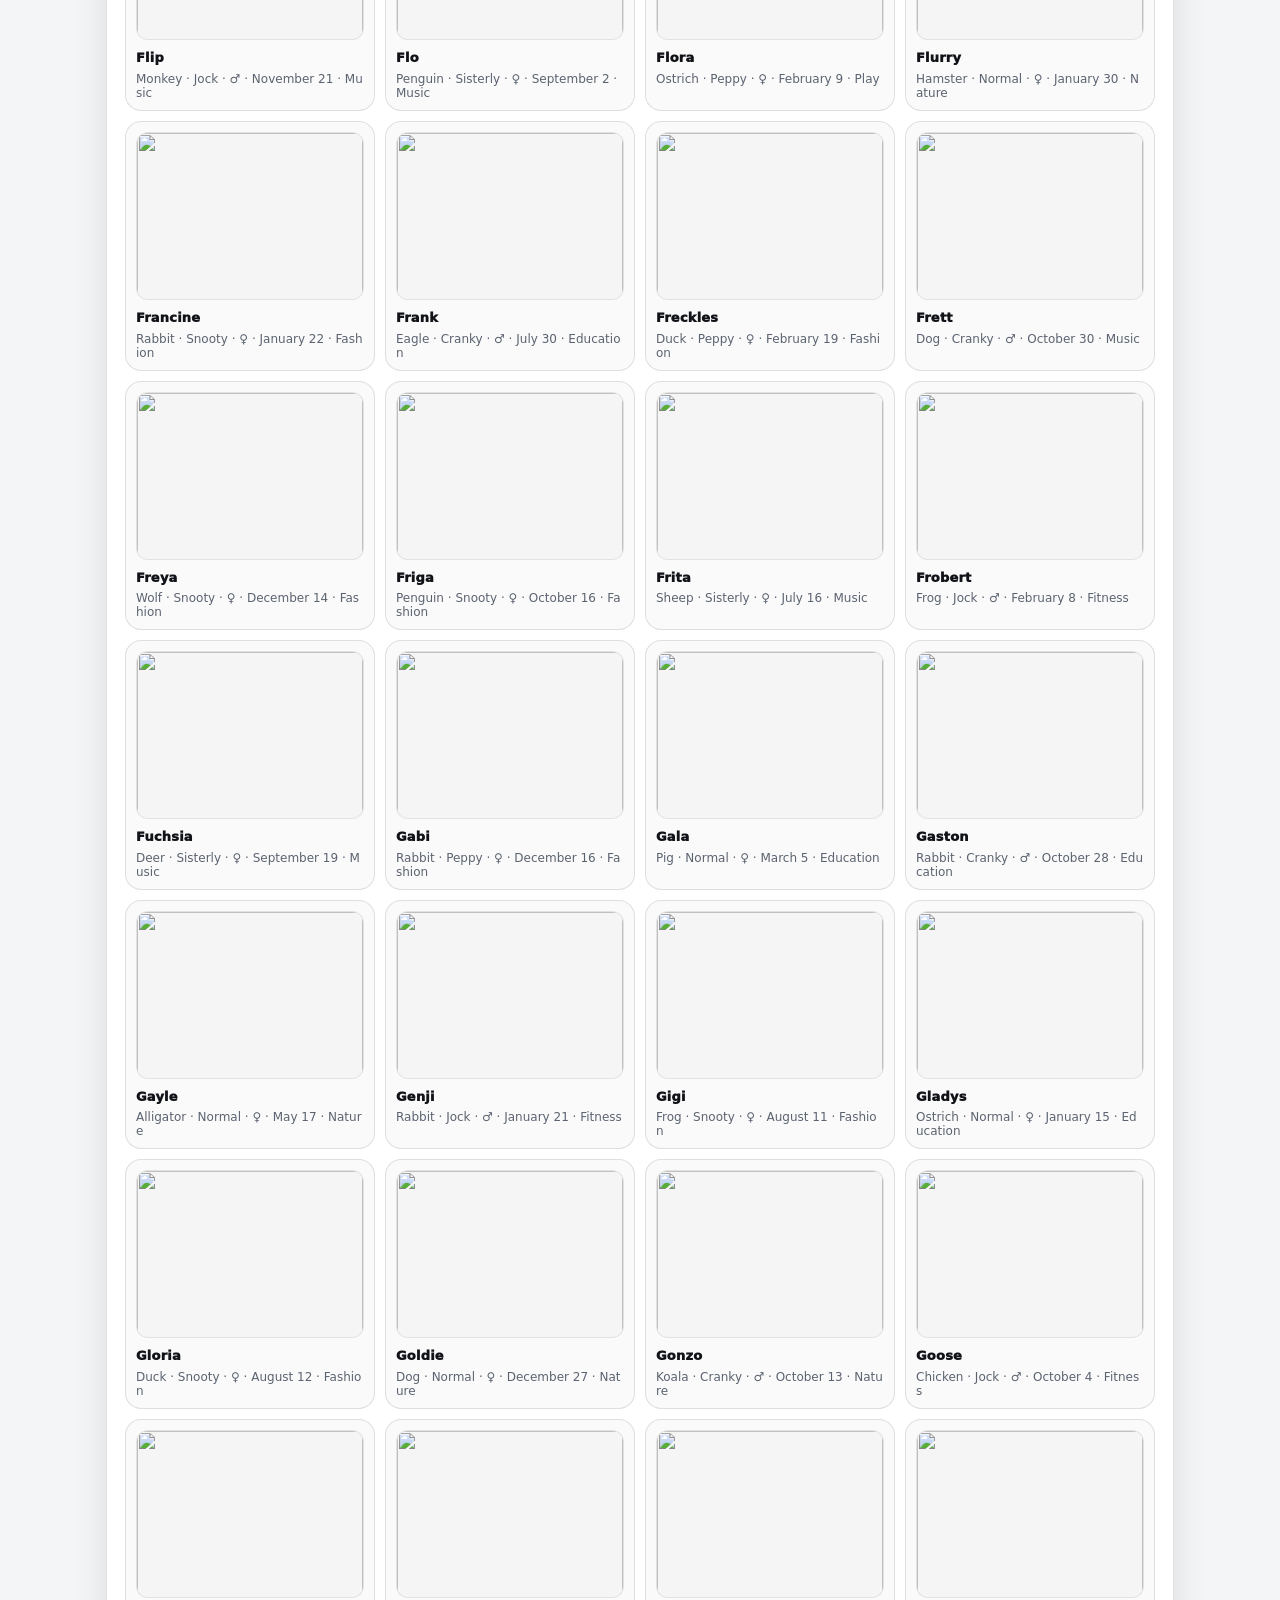
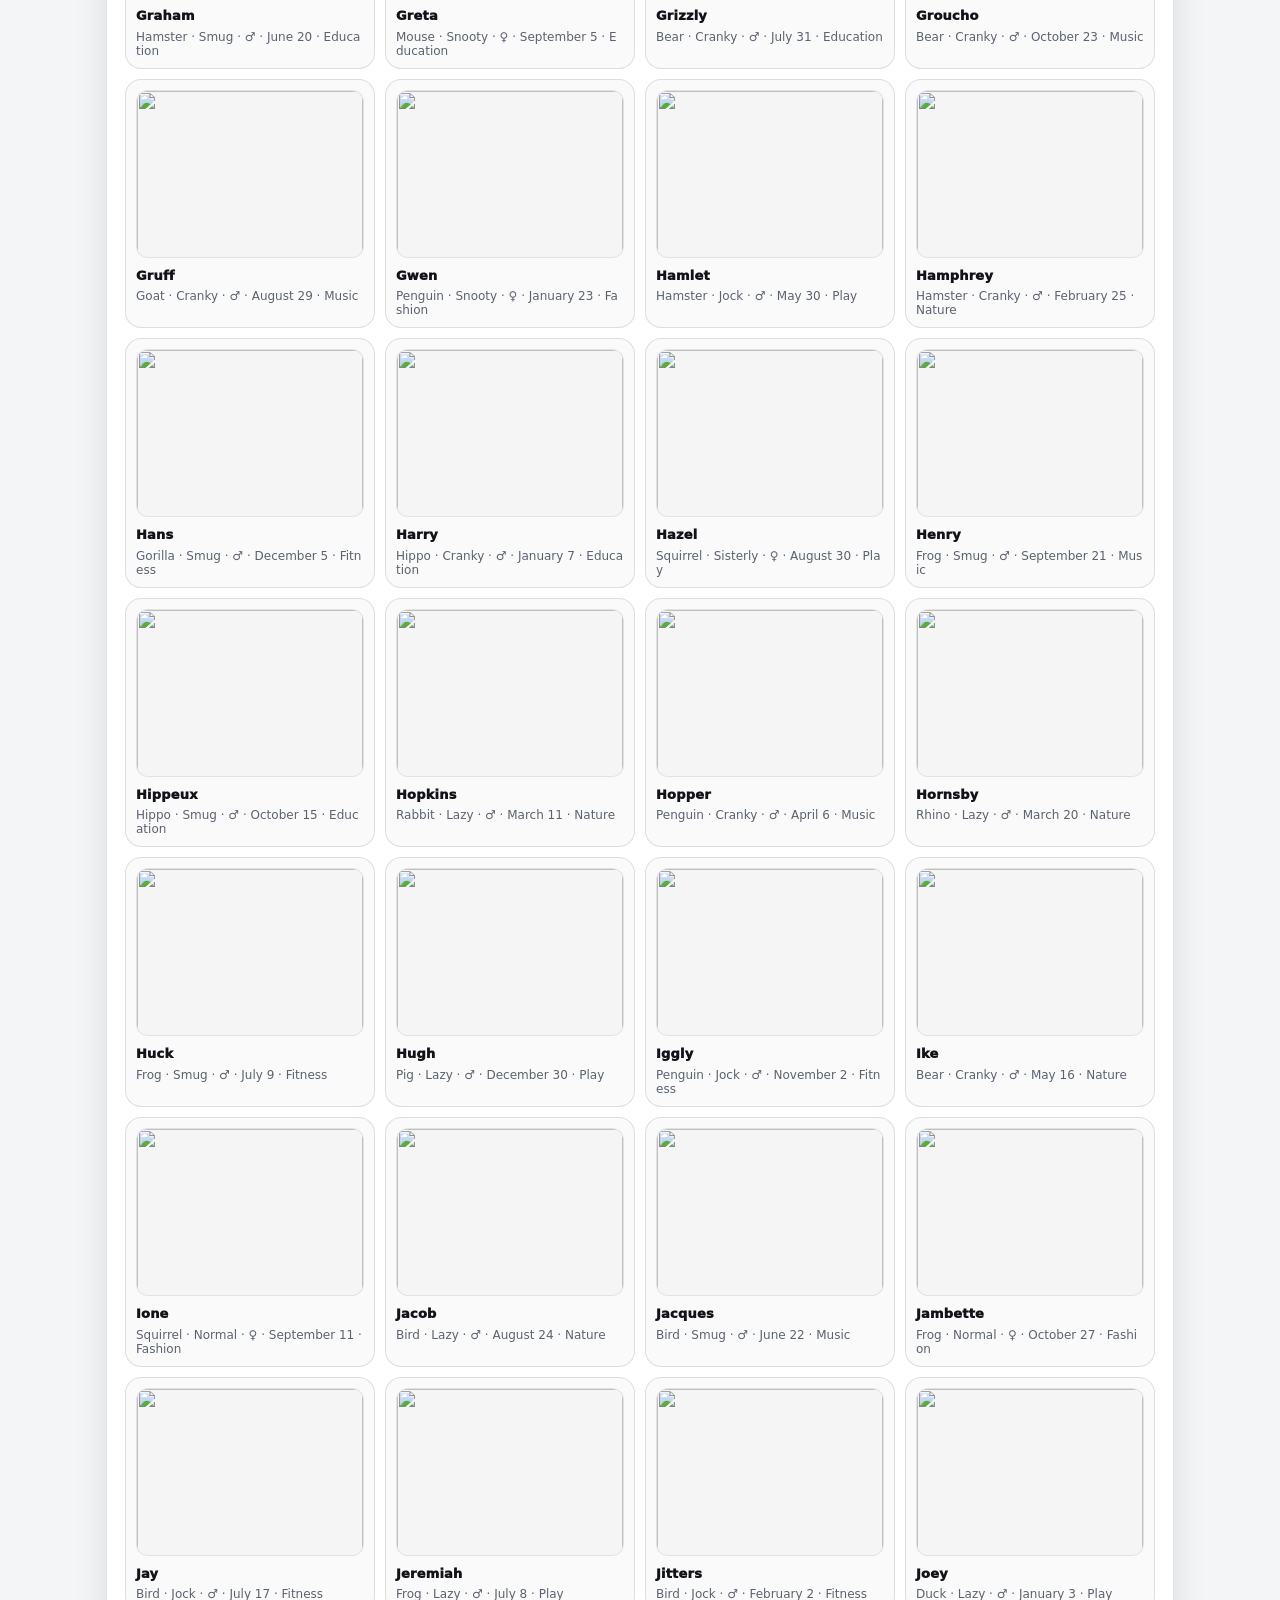
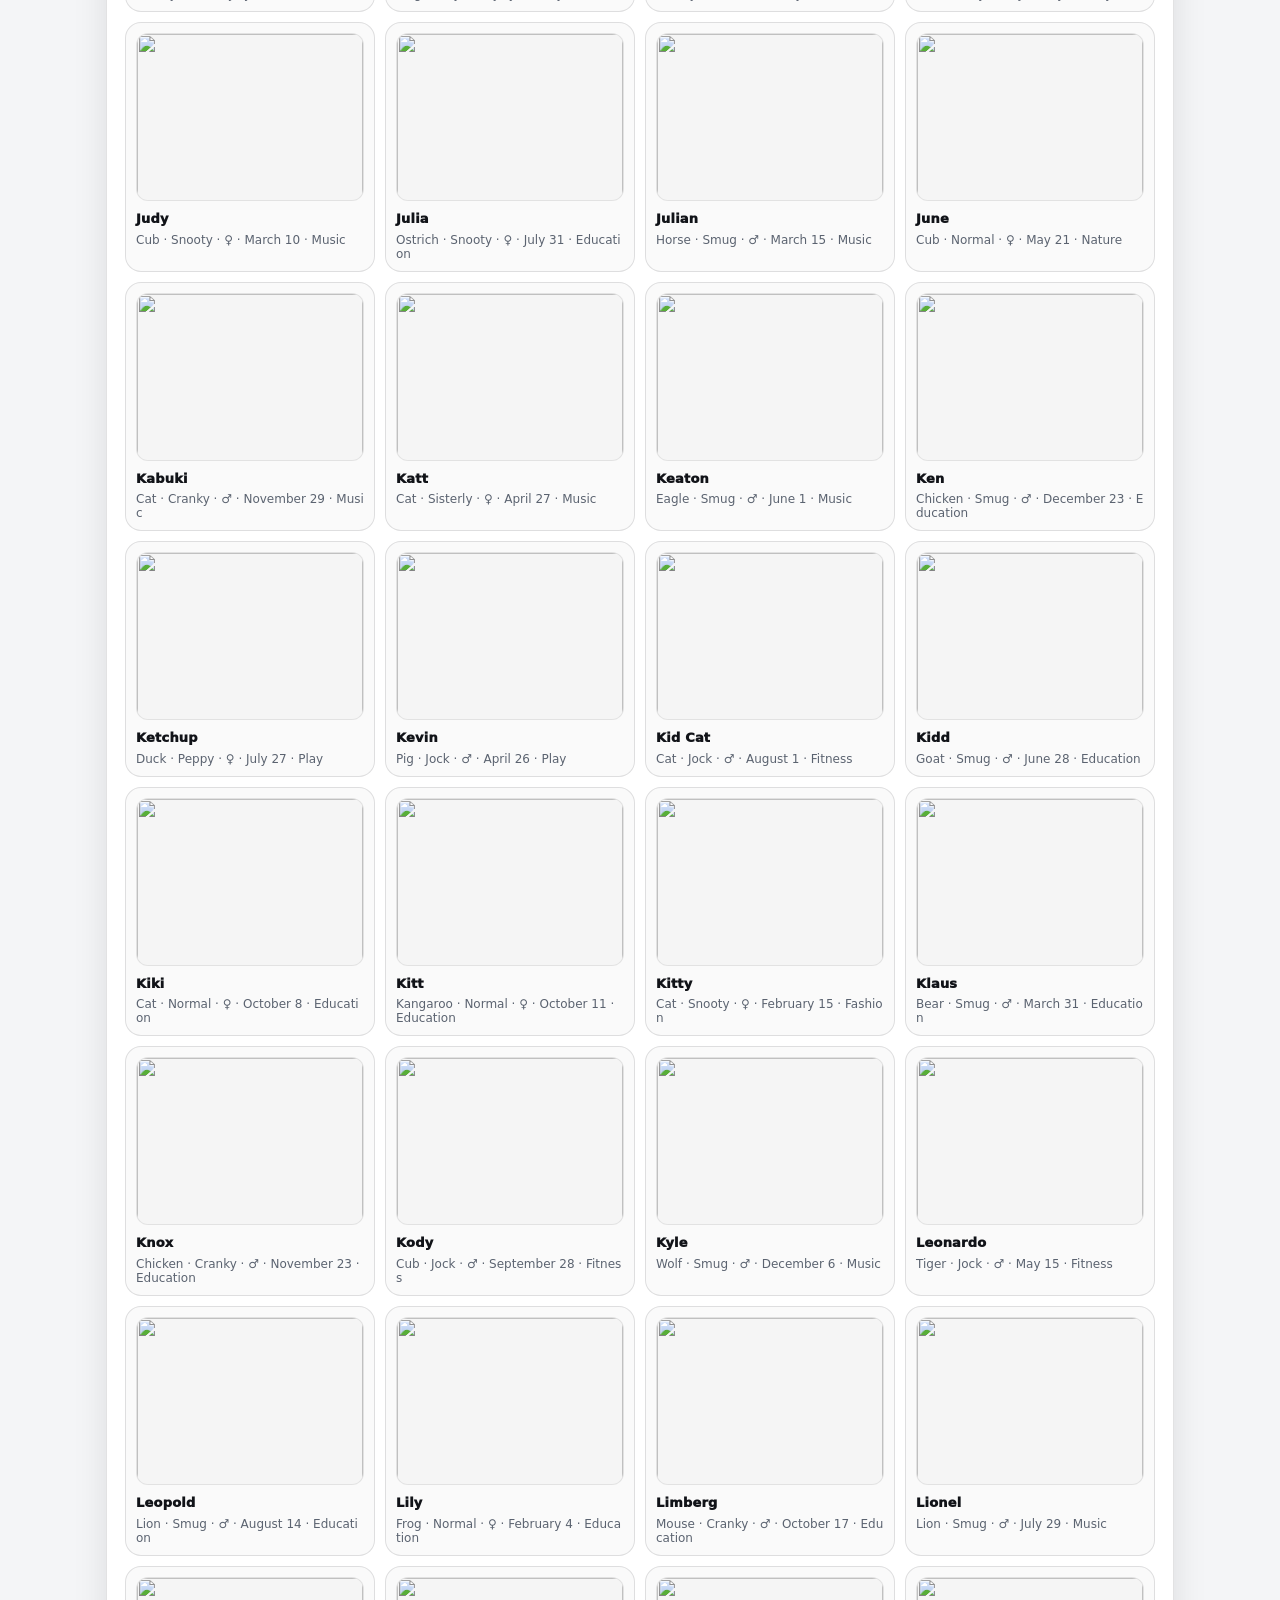
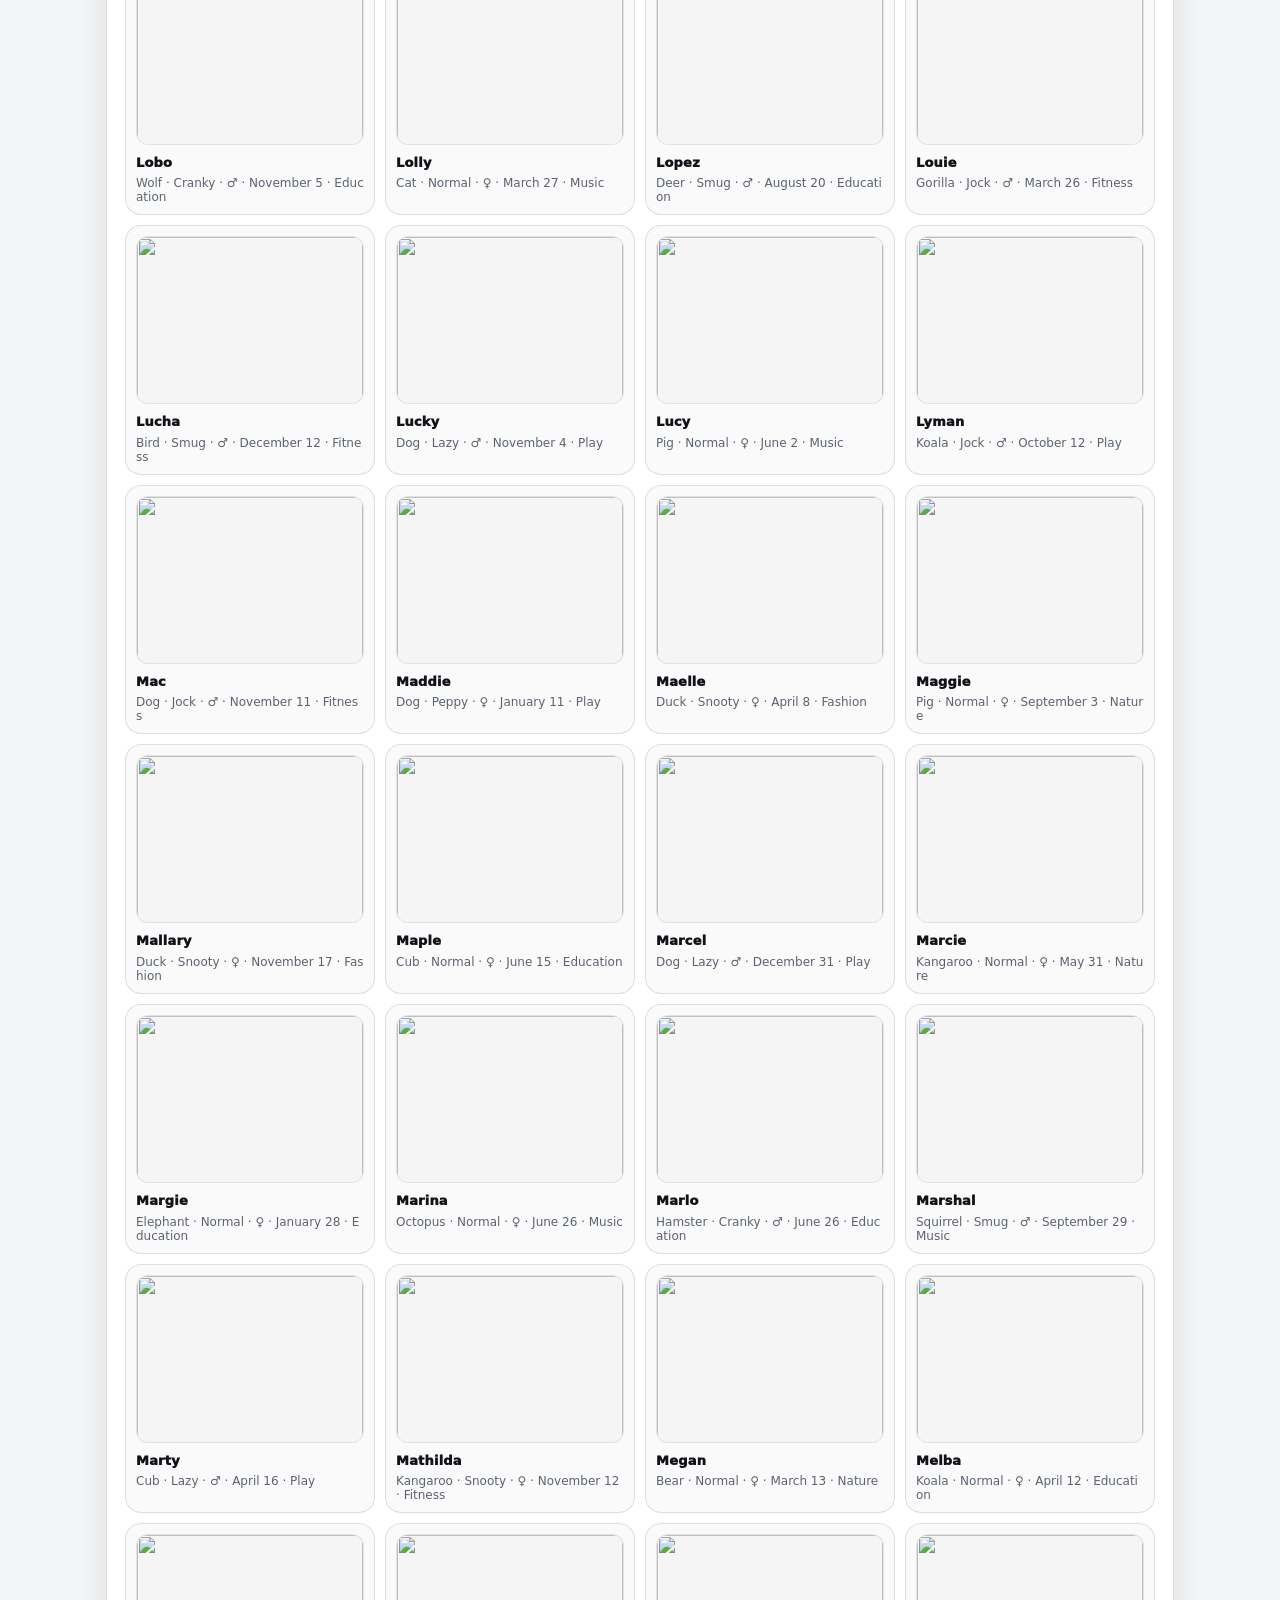
==== commit 89bf10ca: "feat(editor): add search and page links Made-with: Cursor" ====
--- a/editor/index.html
+++ b/editor/index.html
@@ -10,7 +10,17 @@
     <header>
       <div class="topbar">
         <div class="title">ACNH — Editor</div>
-        <div class="status" id="status"></div>
+        <div class="topbarRight">
+          <input
+            class="searchBox"
+            id="searchBox"
+            type="search"
+            placeholder="Search…"
+            autocomplete="off"
+            spellcheck="false"
+          />
+          <div class="status" id="status"></div>
+        </div>
       </div>
       <div class="tabs" role="tablist" aria-label="Editor tabs">
         <button class="tabBtn" id="tab-characters" type="button" role="tab" aria-selected="true">
--- a/editor/editor.css
+++ b/editor/editor.css
@@ -39,6 +39,30 @@
   gap: 12px;
 }
 
+.topbarRight {
+  display: flex;
+  align-items: center;
+  justify-content: flex-end;
+  gap: 10px;
+  min-width: 0;
+}
+
+.searchBox {
+  width: min(420px, 46vw);
+  height: 34px;
+  padding: 0 12px;
+  border-radius: 999px;
+  border: 1px solid rgba(17, 19, 24, 0.14);
+  background: rgba(255, 255, 255, 0.9);
+  font-weight: 850;
+  font-size: 12px;
+  outline: none;
+}
+
+.searchBox:focus {
+  border-color: rgba(17, 19, 24, 0.28);
+}
+
 .title {
   font-weight: 950;
   font-size: 14px;
@@ -196,6 +220,16 @@
   grid-template-rows: 168px auto;
   gap: 10px;
   align-items: start;
+}
+
+.rowLink {
+  text-decoration: none;
+  color: inherit;
+}
+
+.rowLink:hover {
+  border-color: rgba(17, 19, 24, 0.26);
+  background: rgba(17, 19, 24, 0.04);
 }
 
 .thumb {
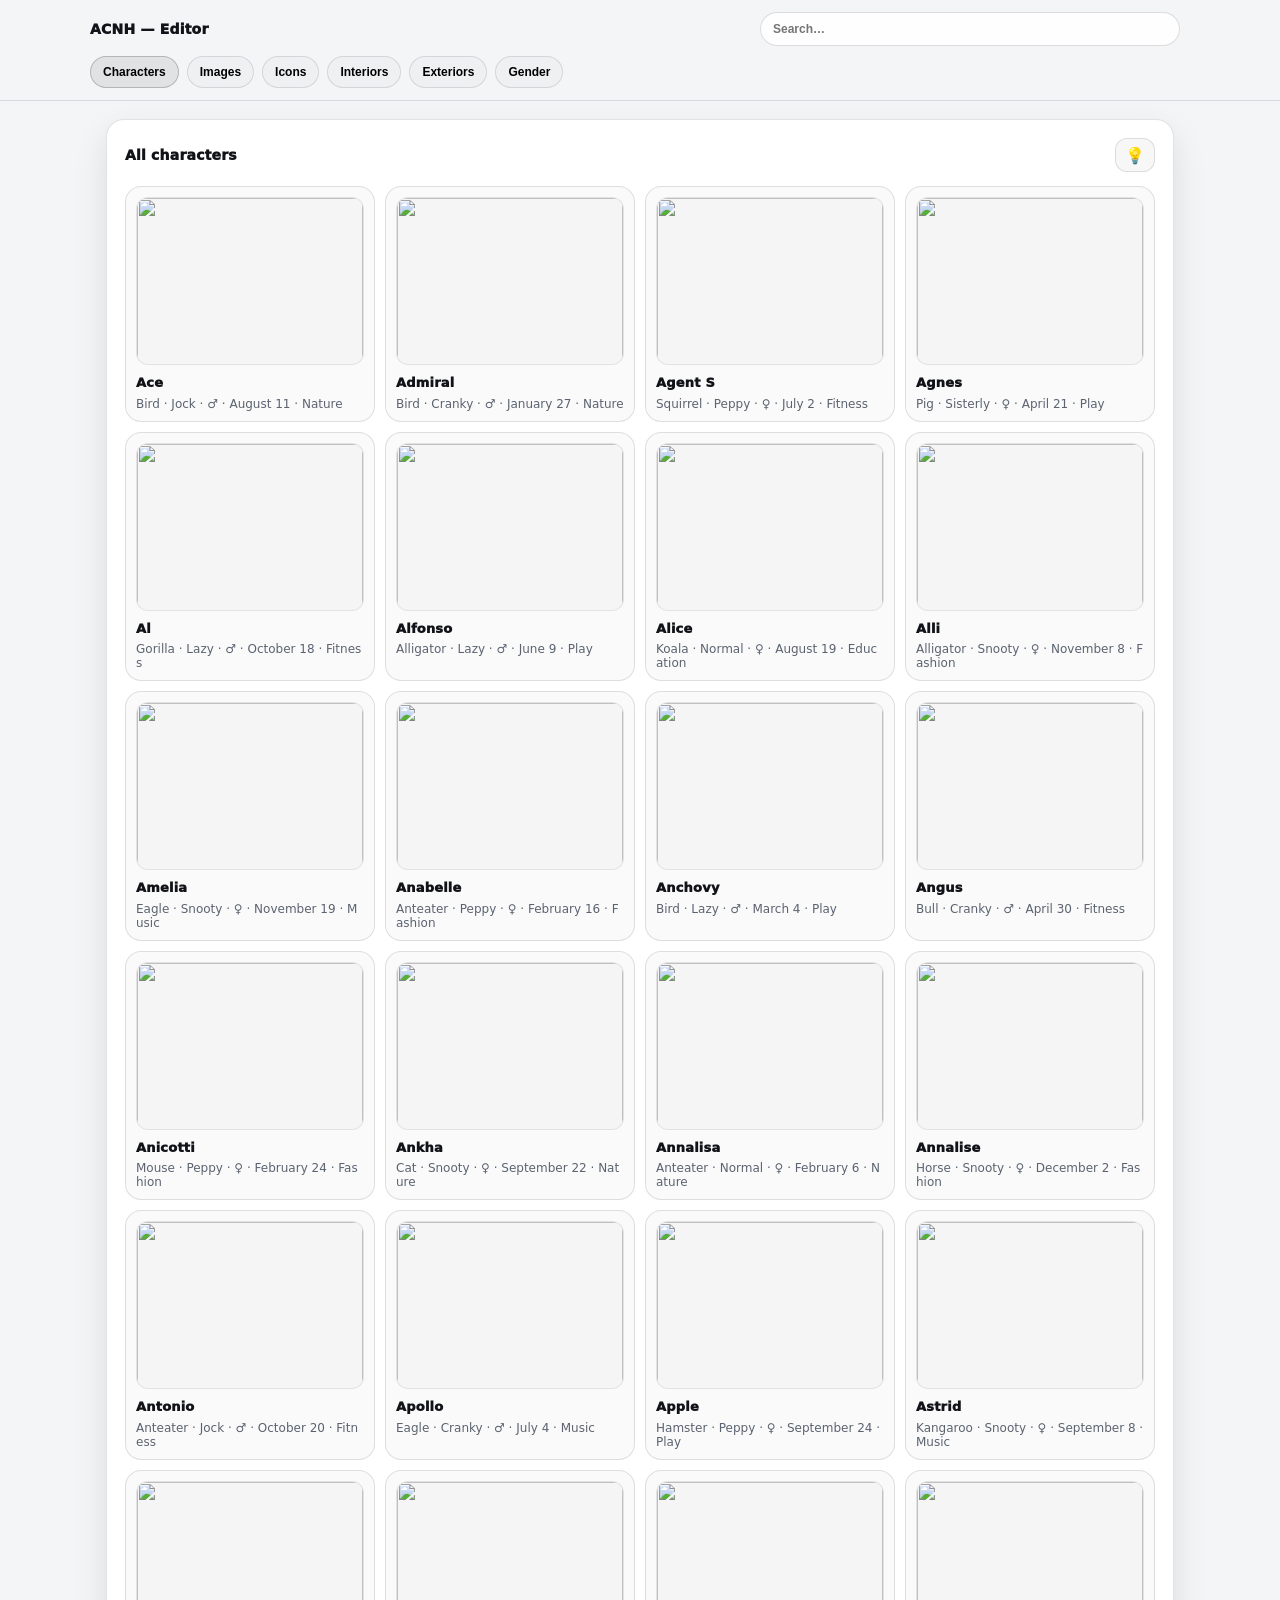
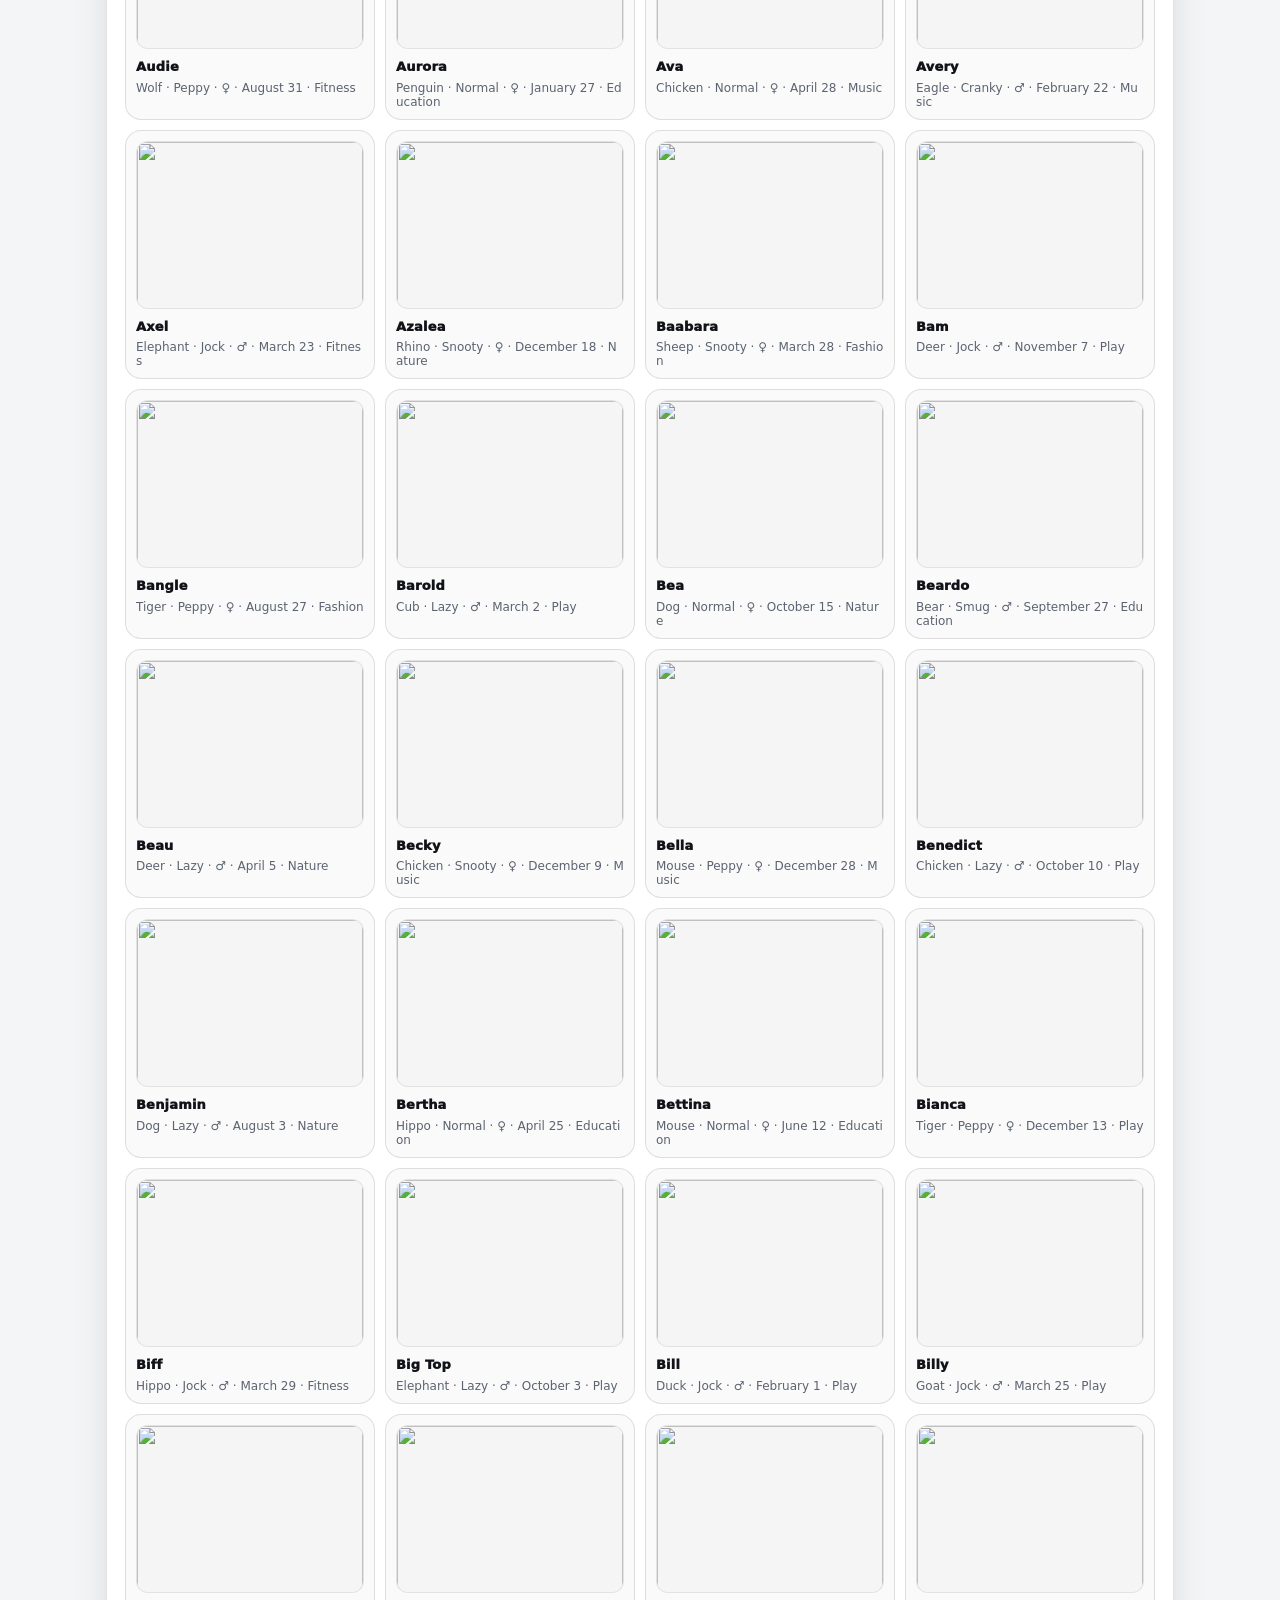
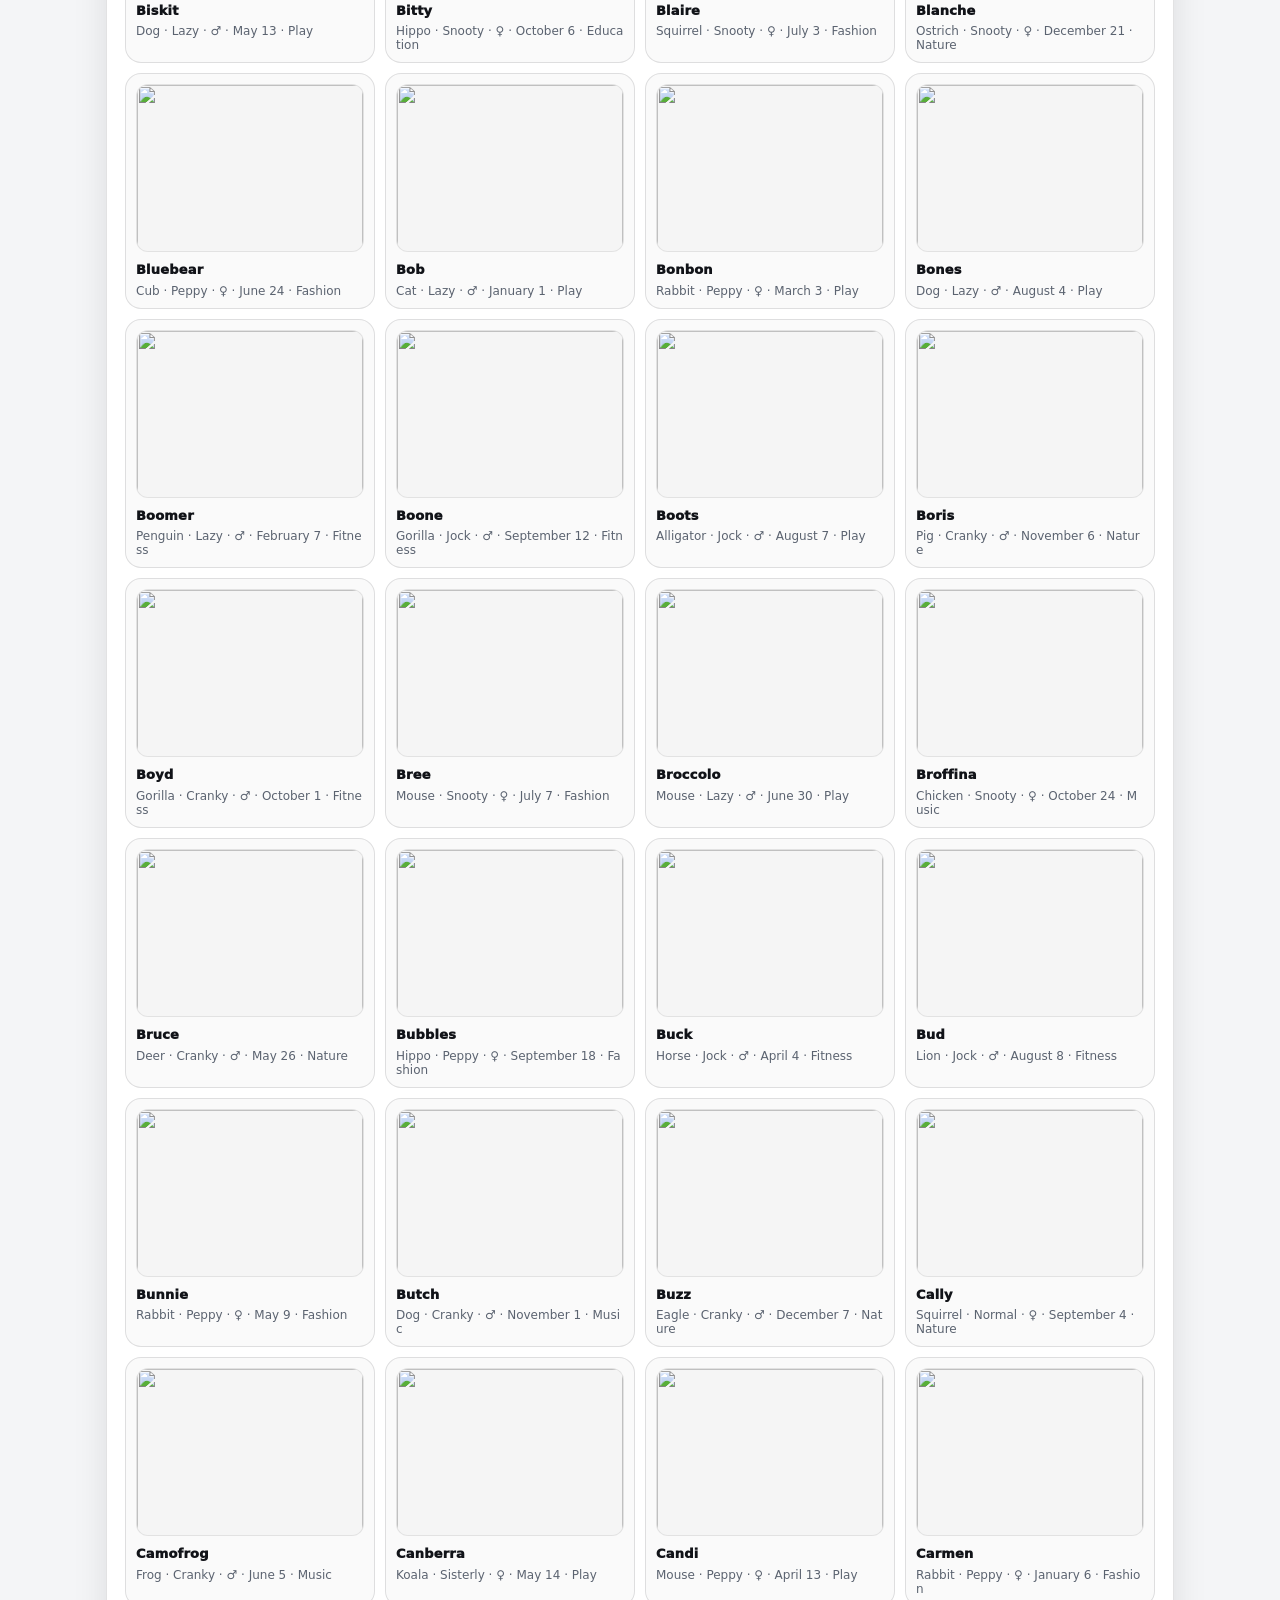
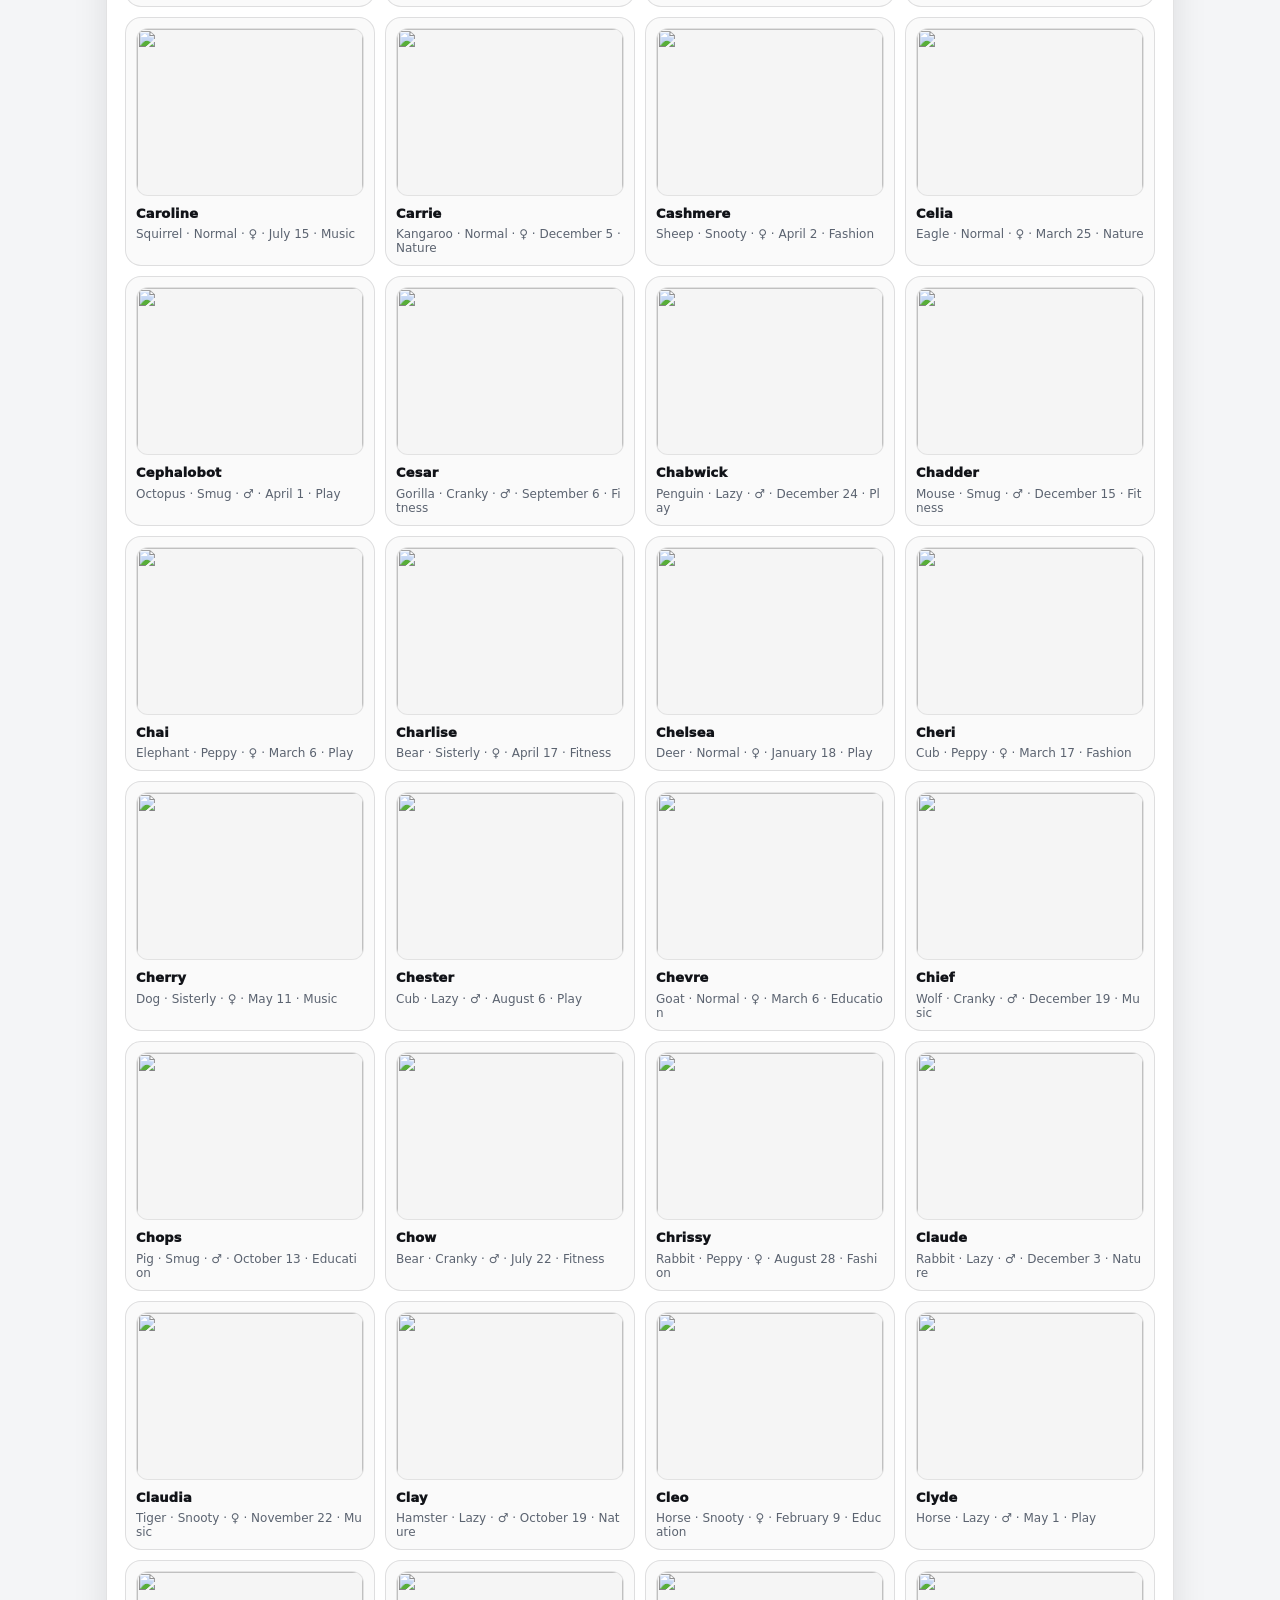
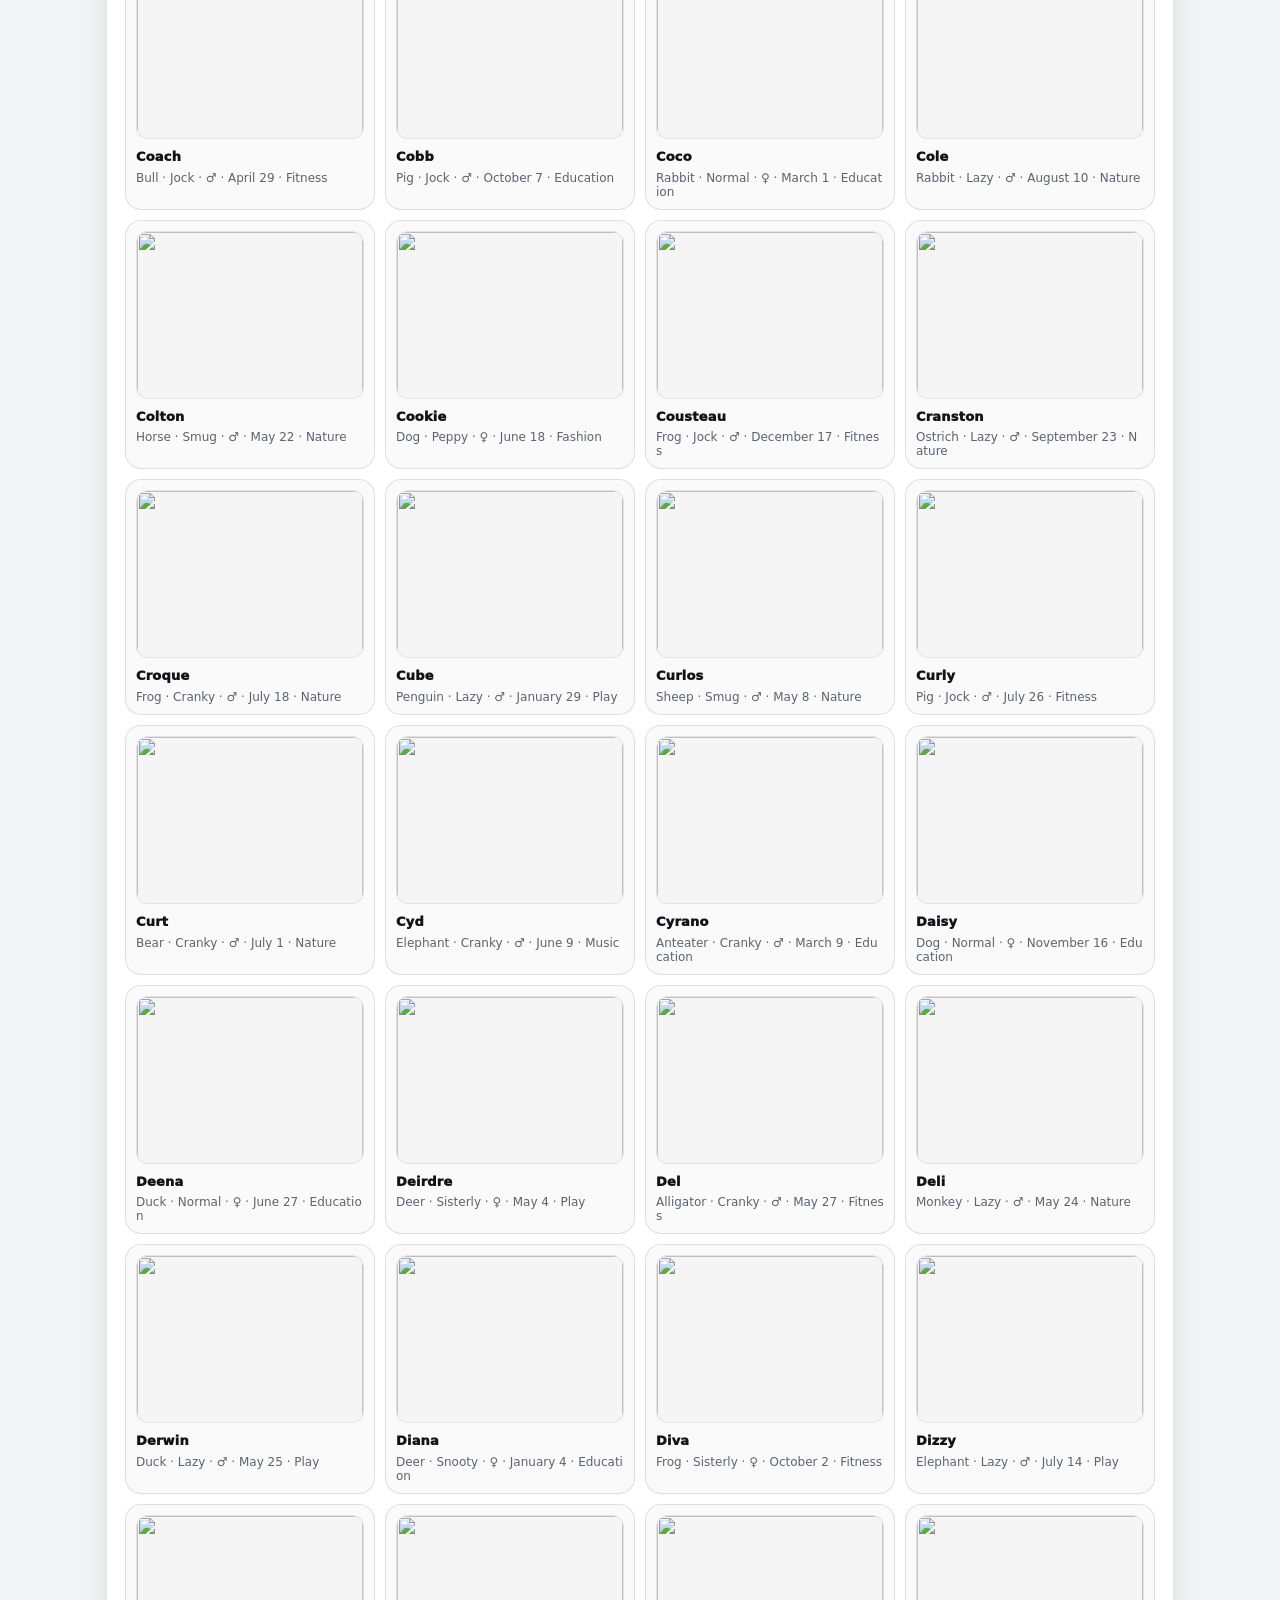
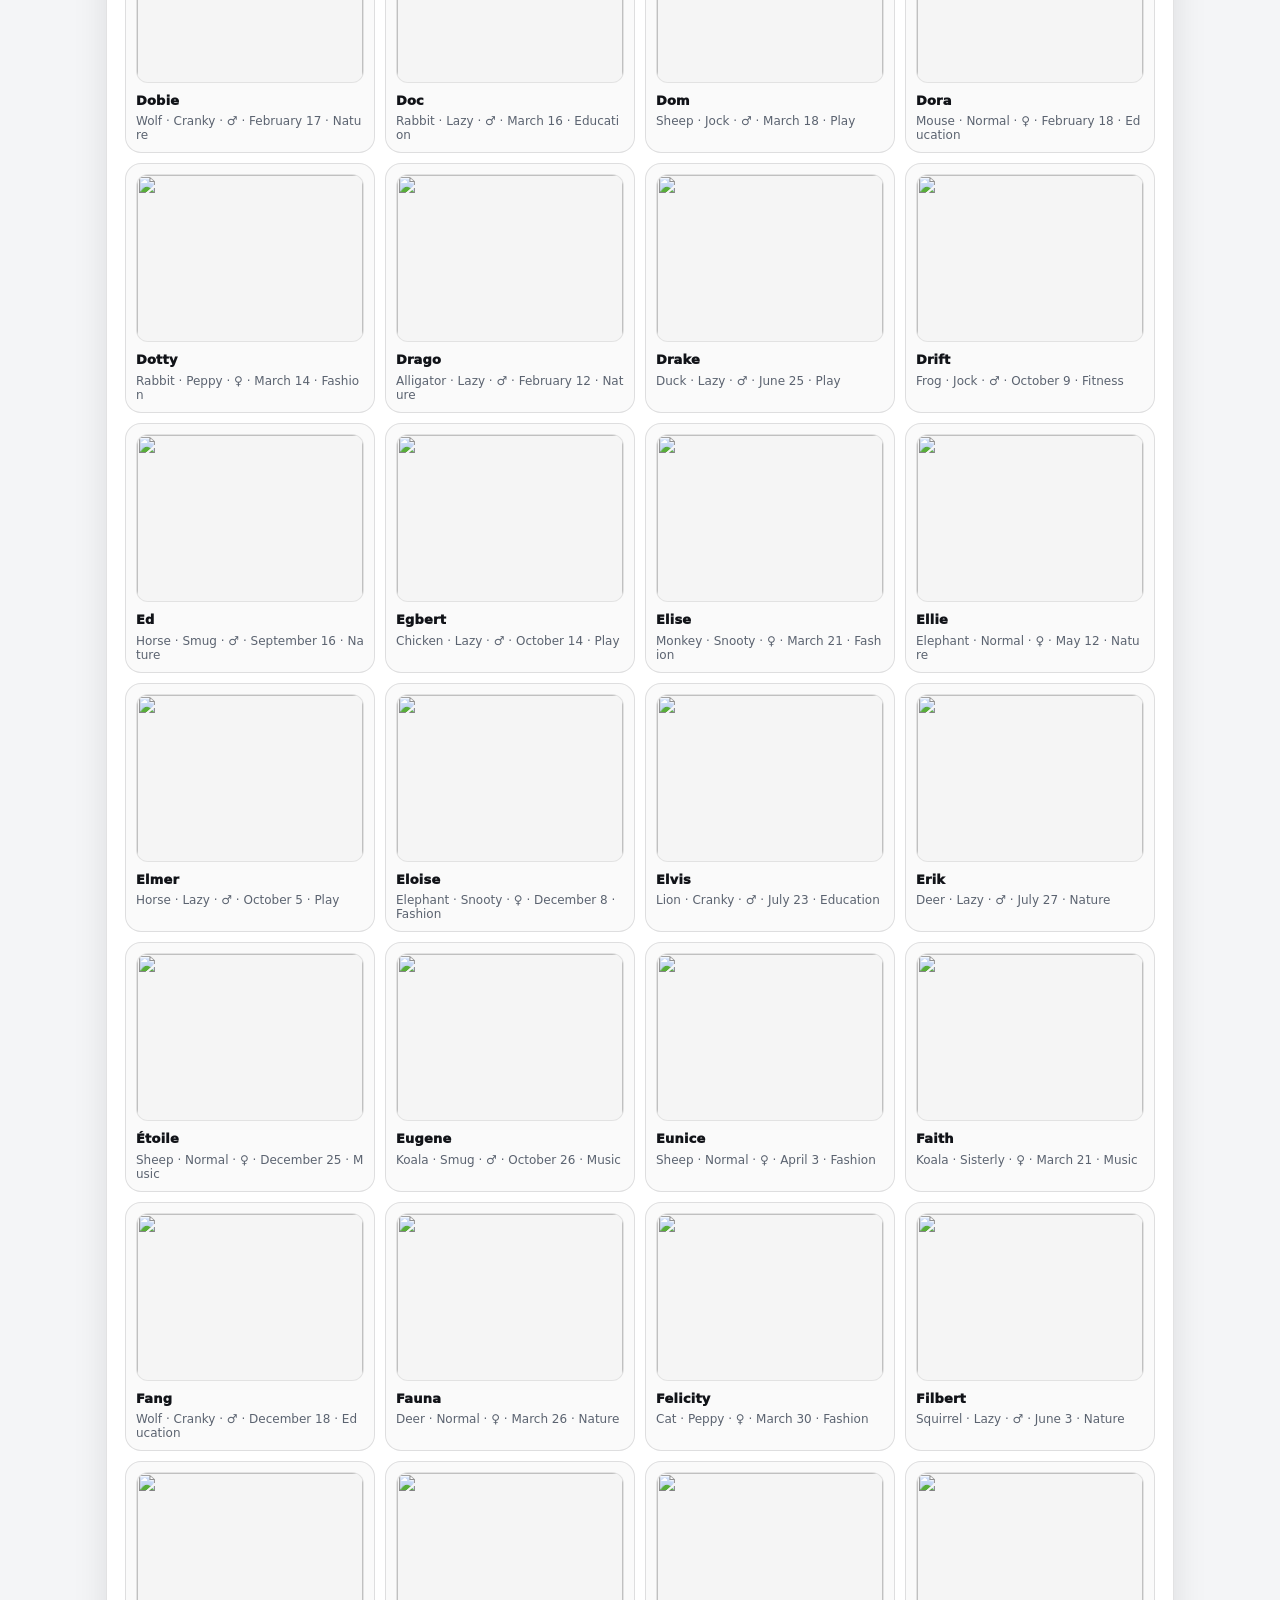
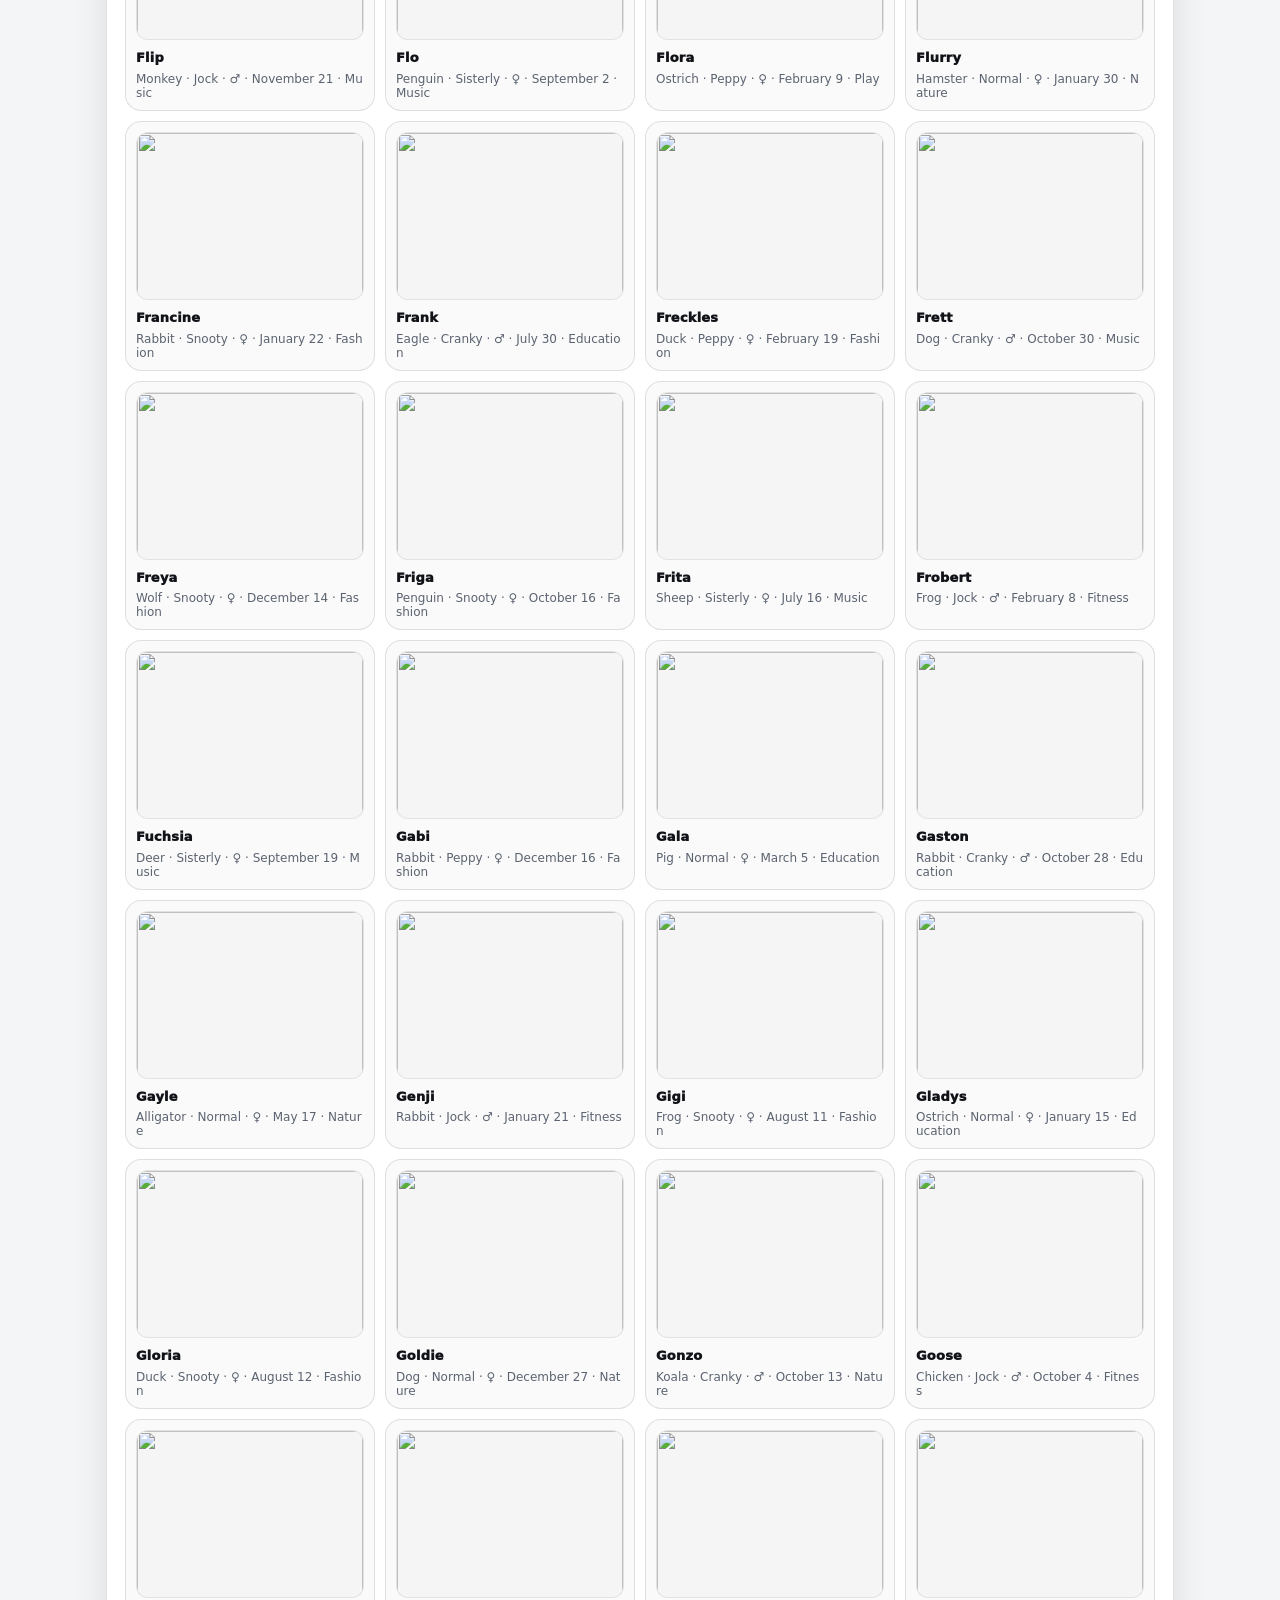
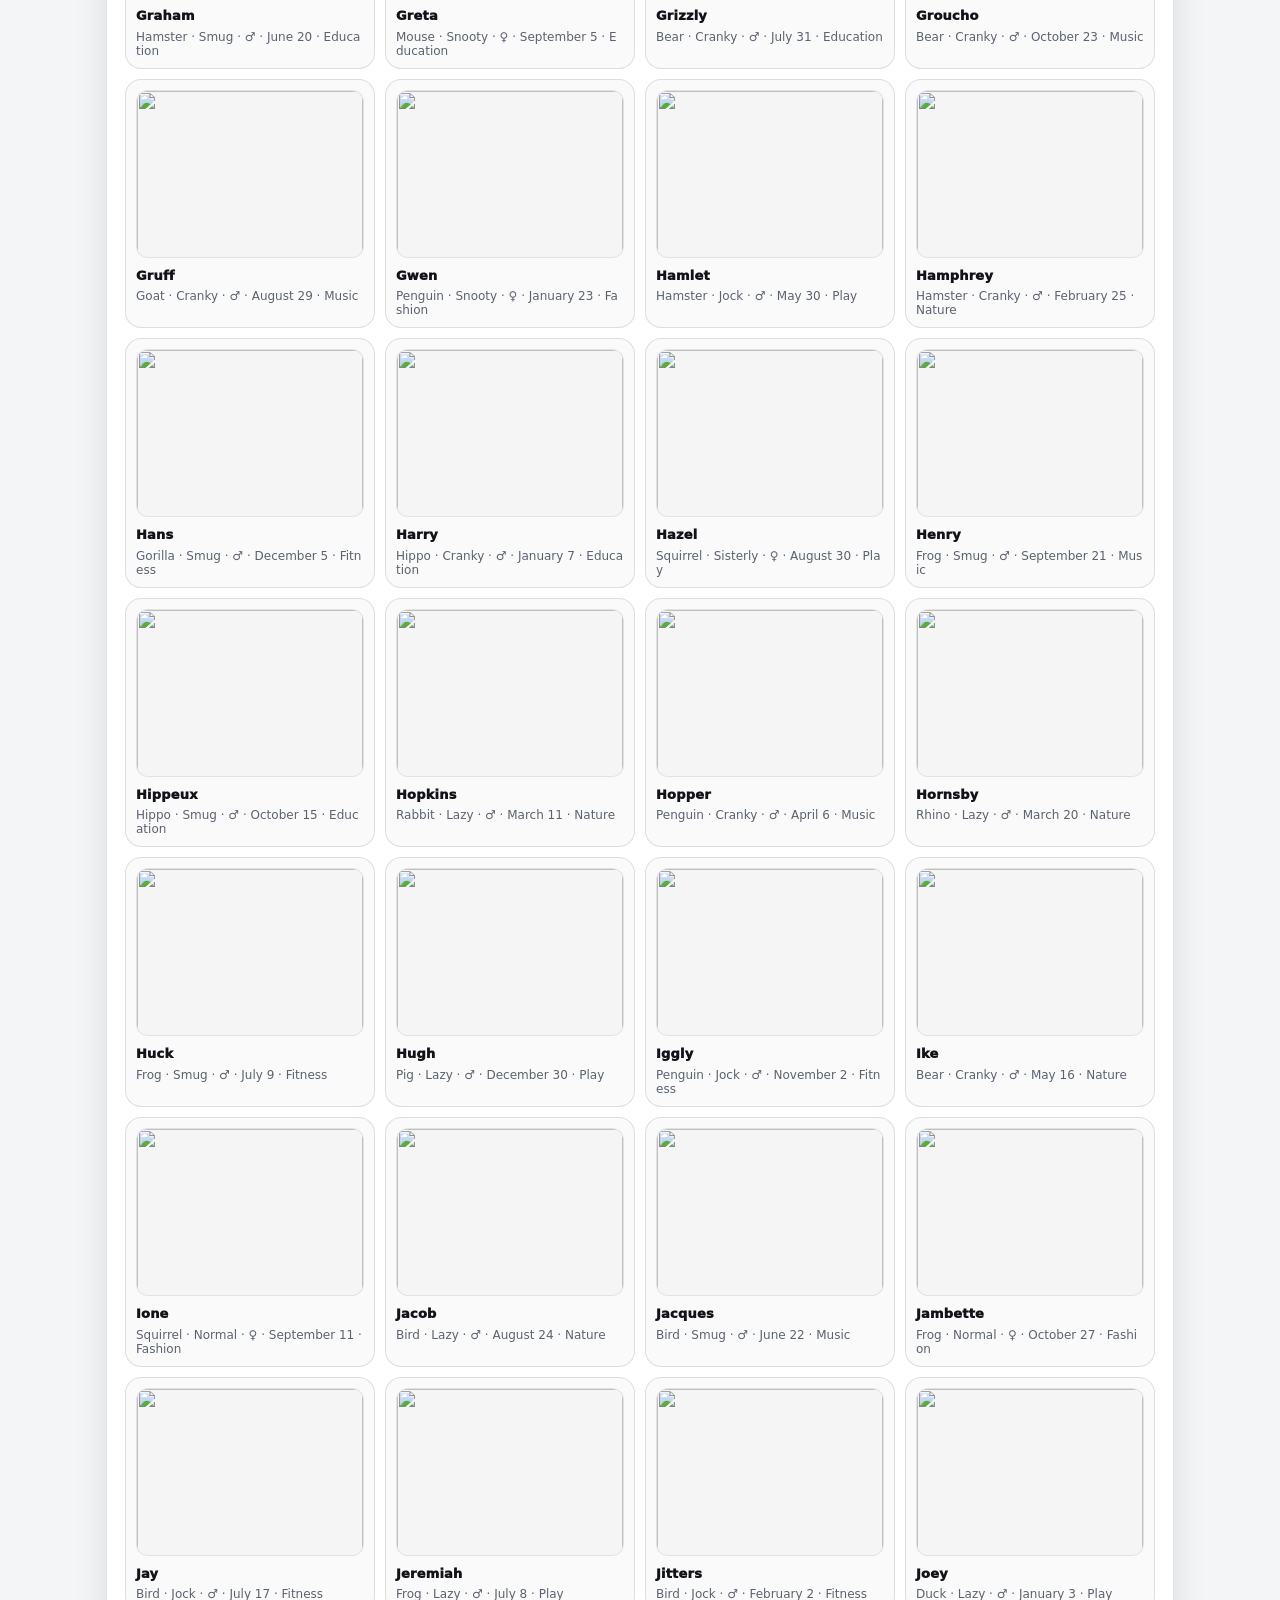
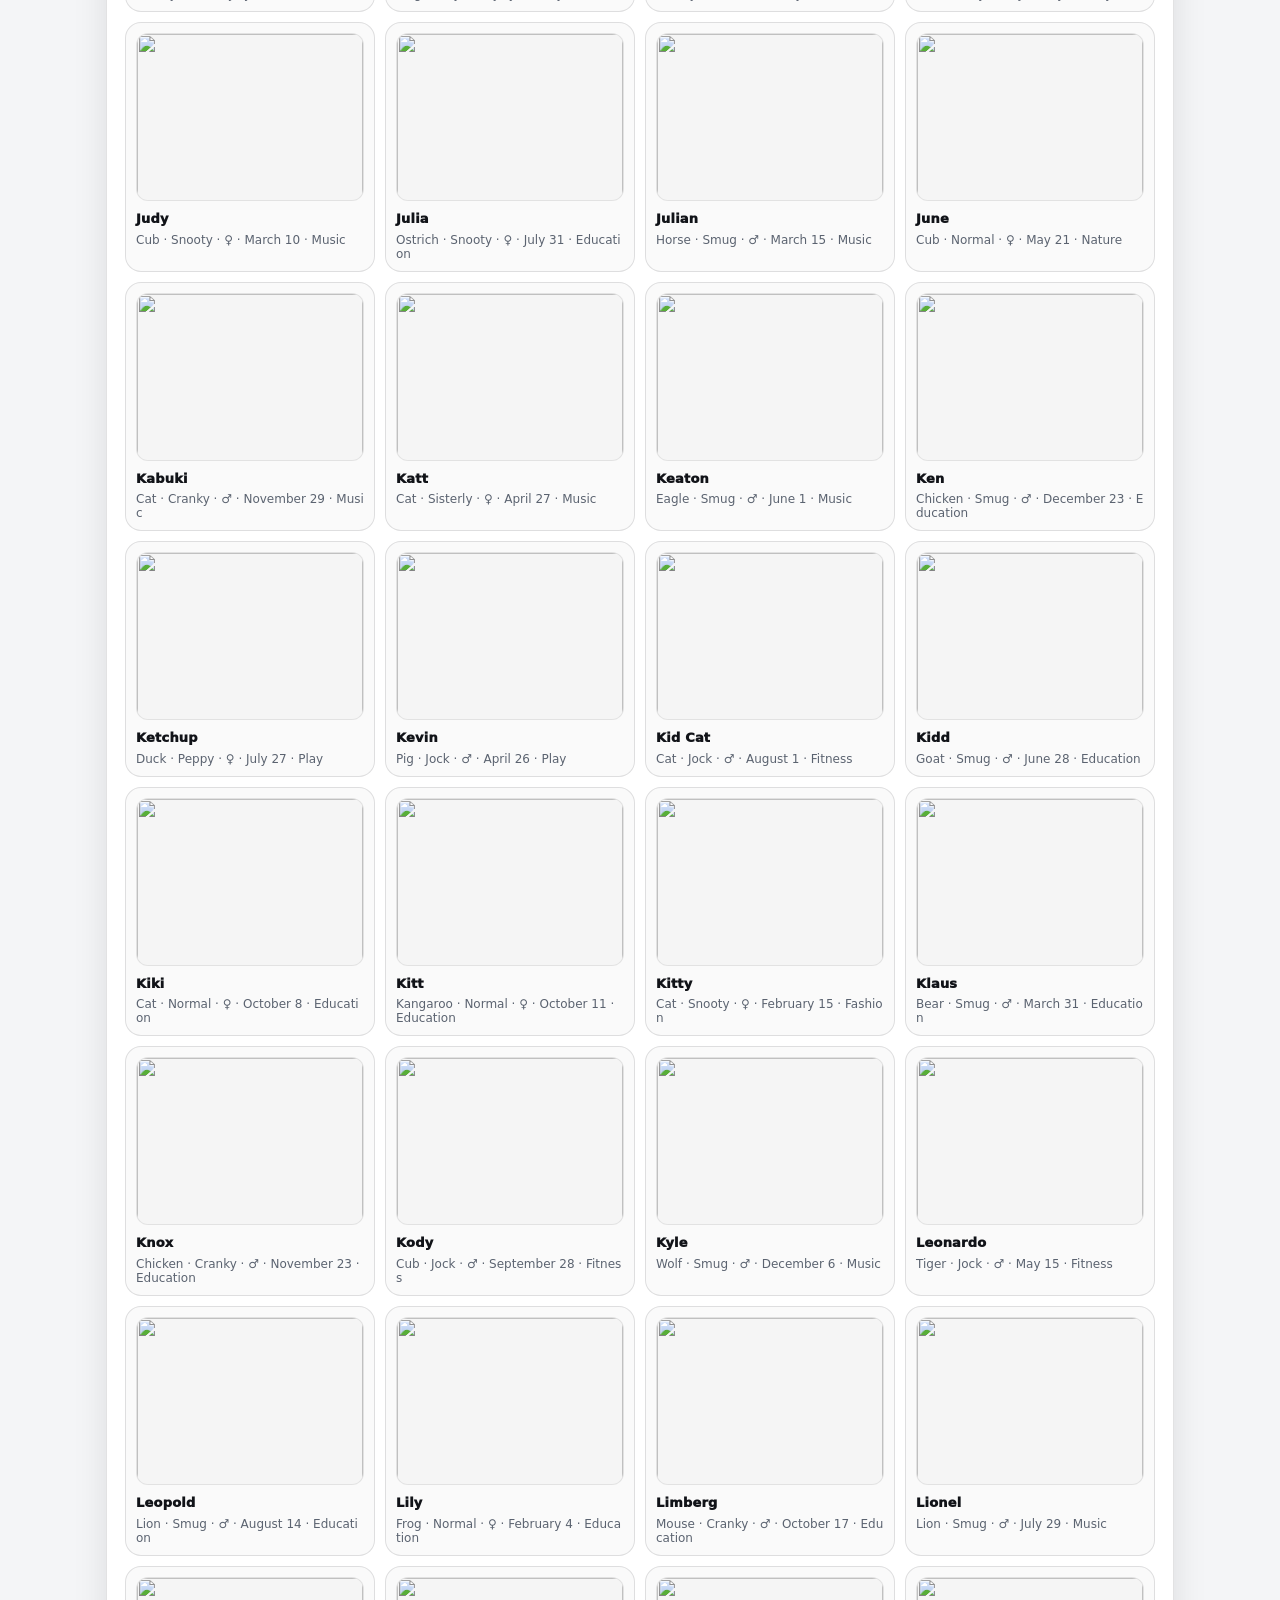
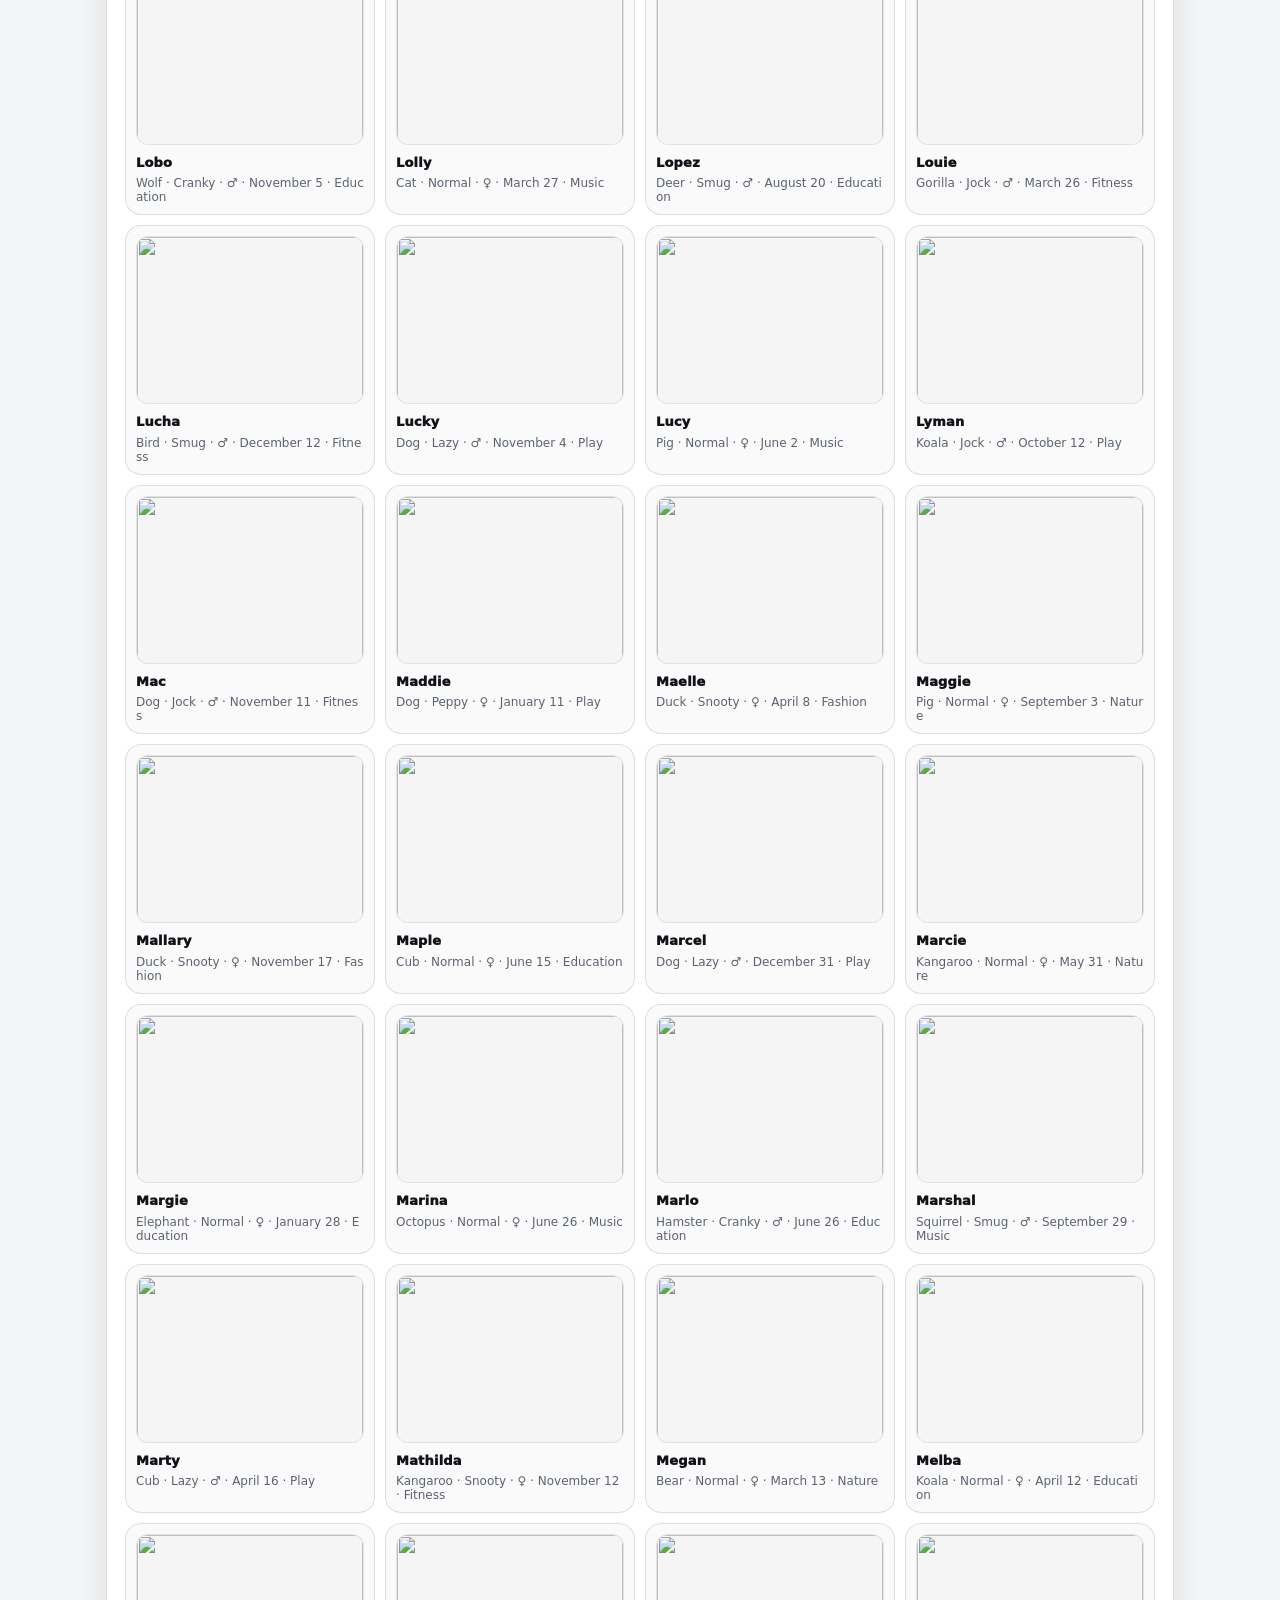
==== commit f696bdf8: "feat(editor): add house tabs Made-with: Cursor" ====
--- a/editor/index.html
+++ b/editor/index.html
@@ -32,6 +32,12 @@
         <button class="tabBtn" id="tab-icons" type="button" role="tab" aria-selected="false">
           Icons
         </button>
+        <button class="tabBtn" id="tab-interiors" type="button" role="tab" aria-selected="false">
+          Interiors
+        </button>
+        <button class="tabBtn" id="tab-exteriors" type="button" role="tab" aria-selected="false">
+          Exteriors
+        </button>
         <button class="tabBtn" id="tab-gender" type="button" role="tab" aria-selected="false">
           Gender
         </button>
@@ -63,6 +69,20 @@
           <div class="panelTitle">Image icon URL</div>
         </div>
         <div class="list" id="iconsList"></div>
+      </section>
+
+      <section class="panel" id="view-interiors" data-view="interiors" style="display: none">
+        <div class="panelTop">
+          <div class="panelTitle">House interiors</div>
+        </div>
+        <div class="list" id="interiorsList"></div>
+      </section>
+
+      <section class="panel" id="view-exteriors" data-view="exteriors" style="display: none">
+        <div class="panelTop">
+          <div class="panelTitle">House exteriors</div>
+        </div>
+        <div class="list" id="exteriorsList"></div>
       </section>
 
       <section class="panel" id="view-gender" data-view="gender" style="display: none">
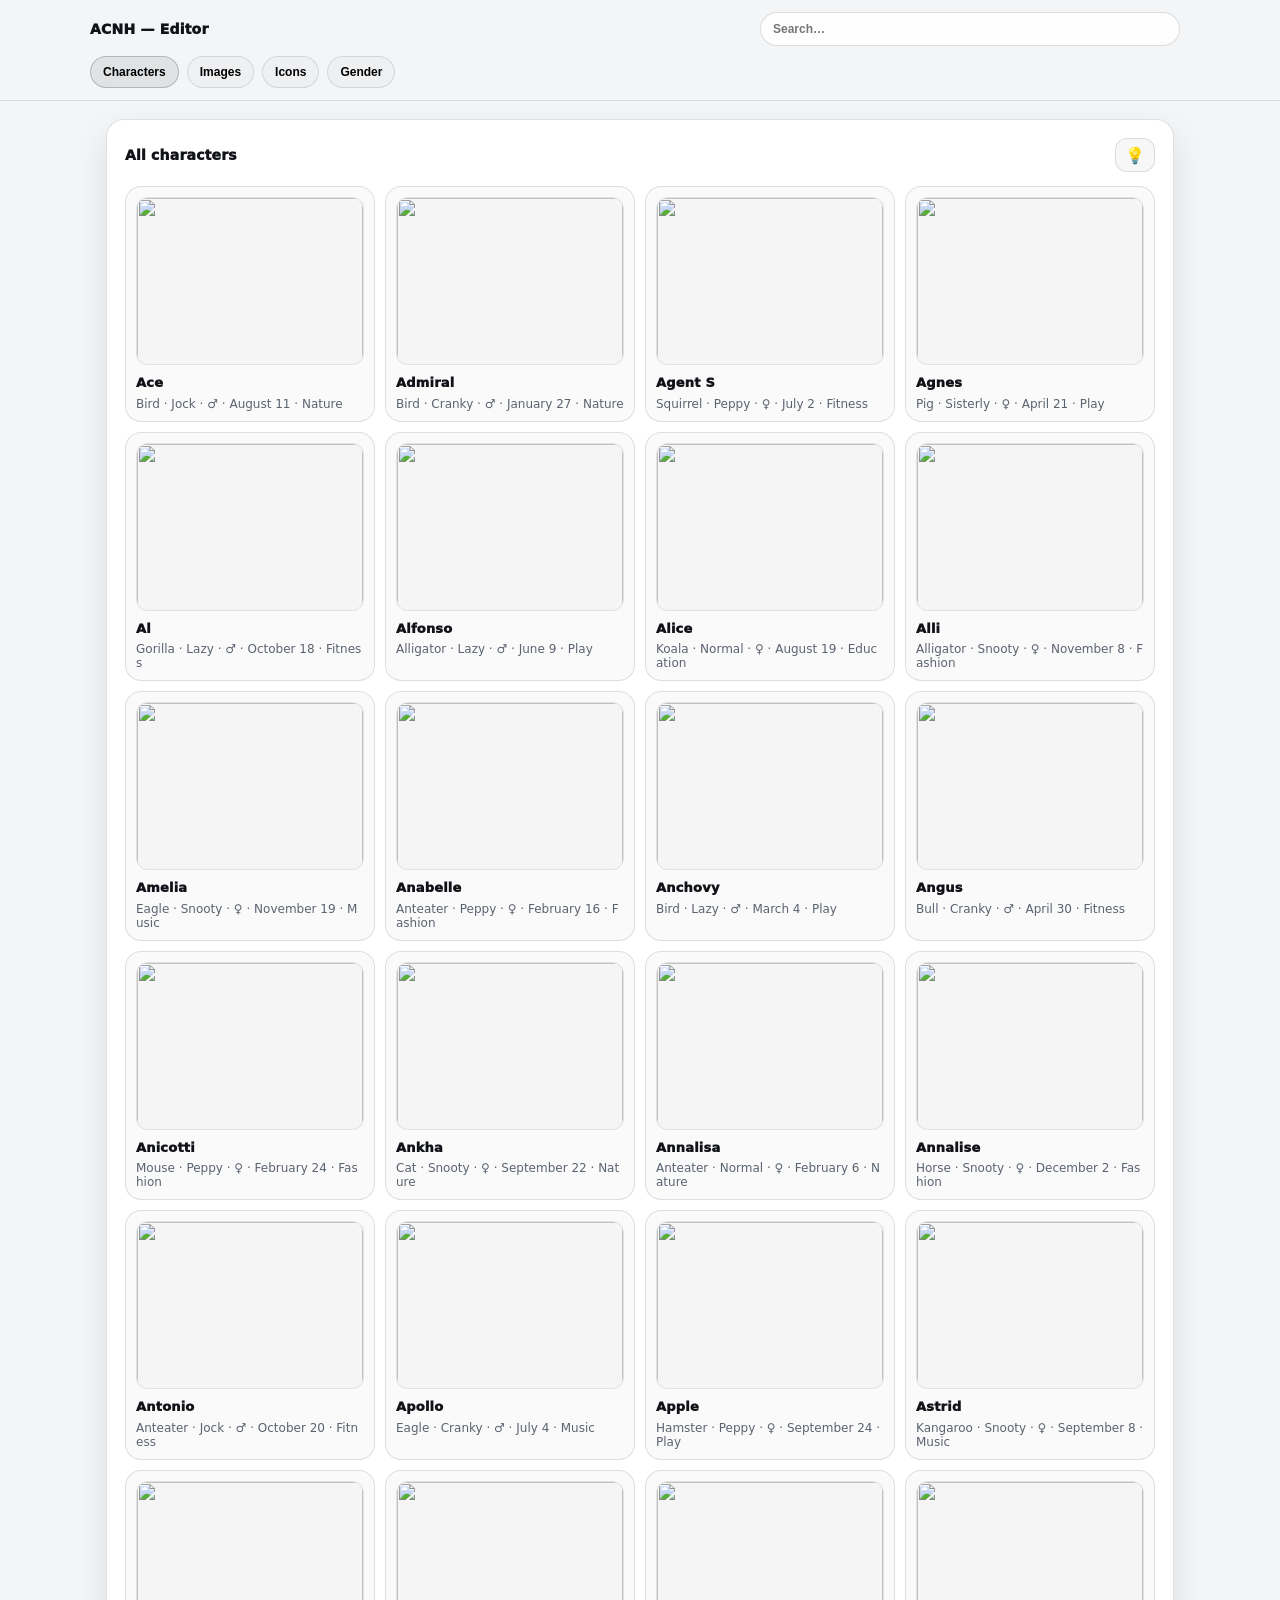
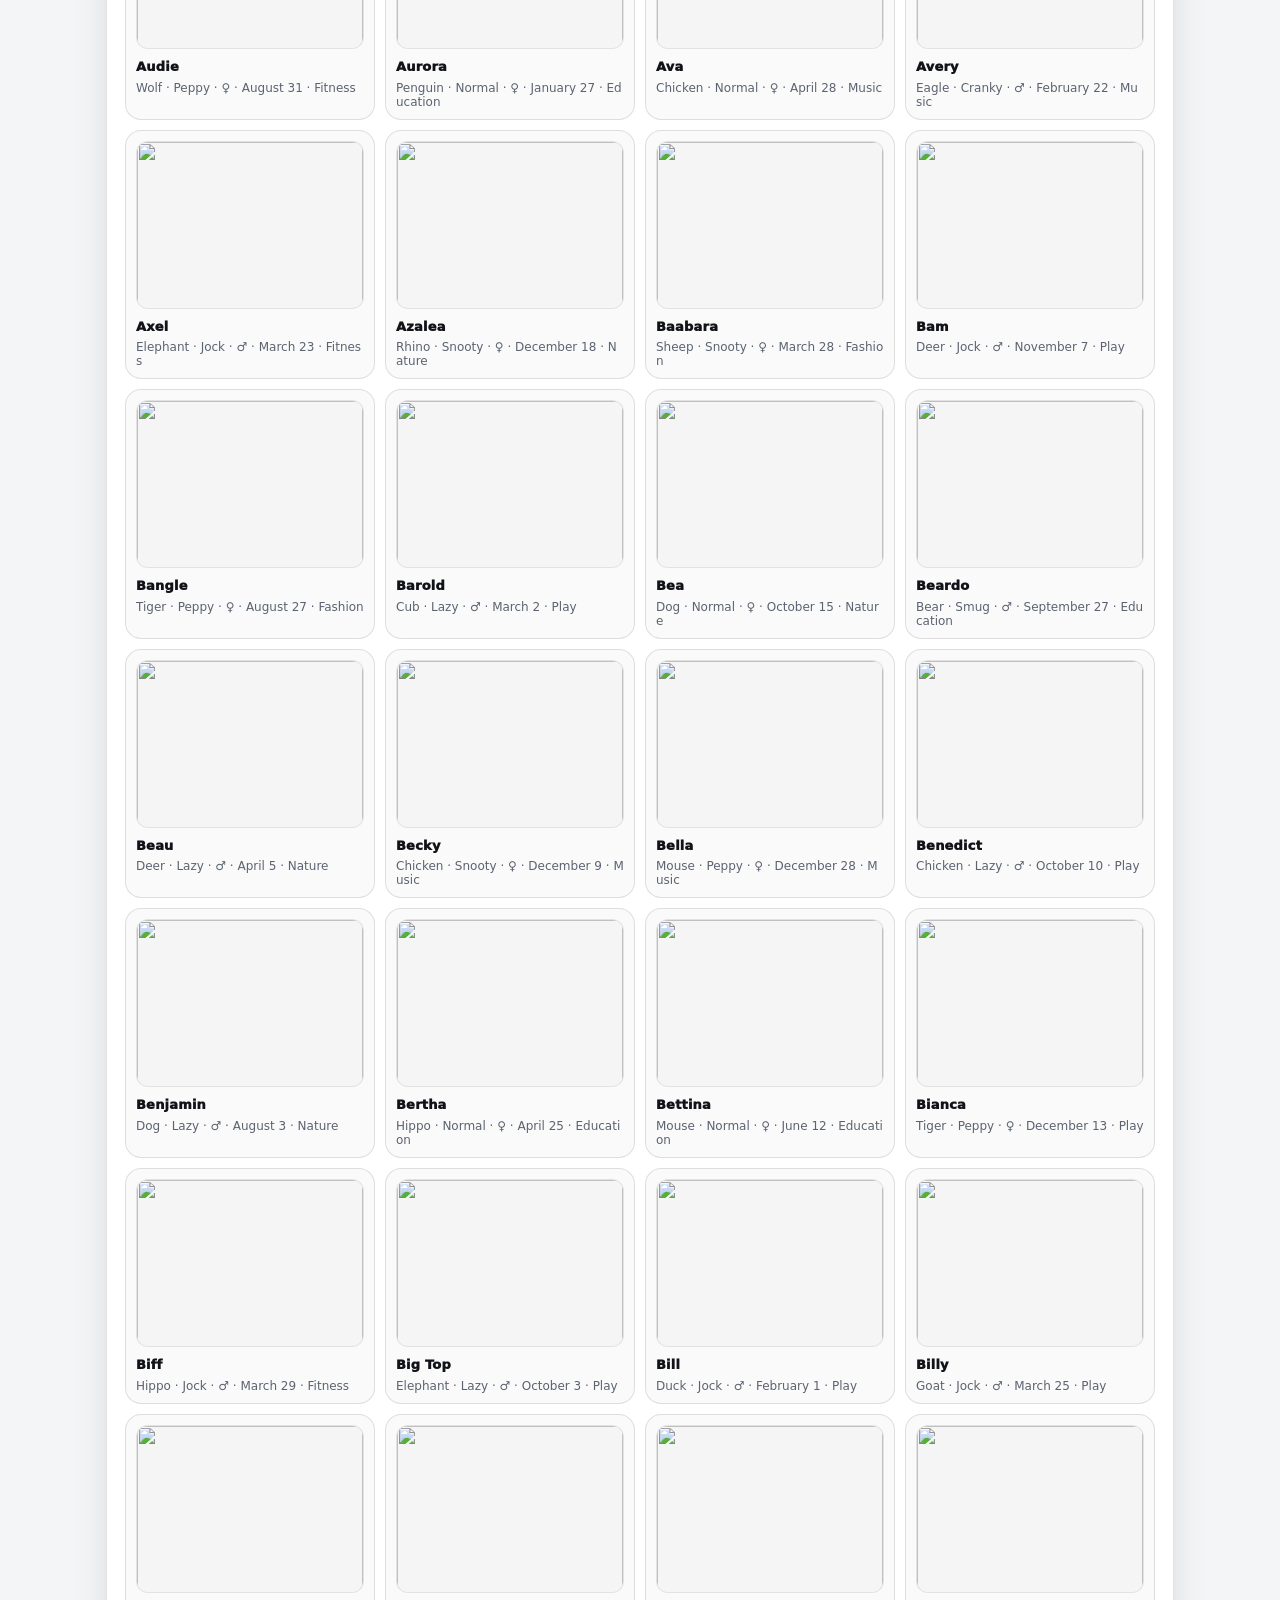
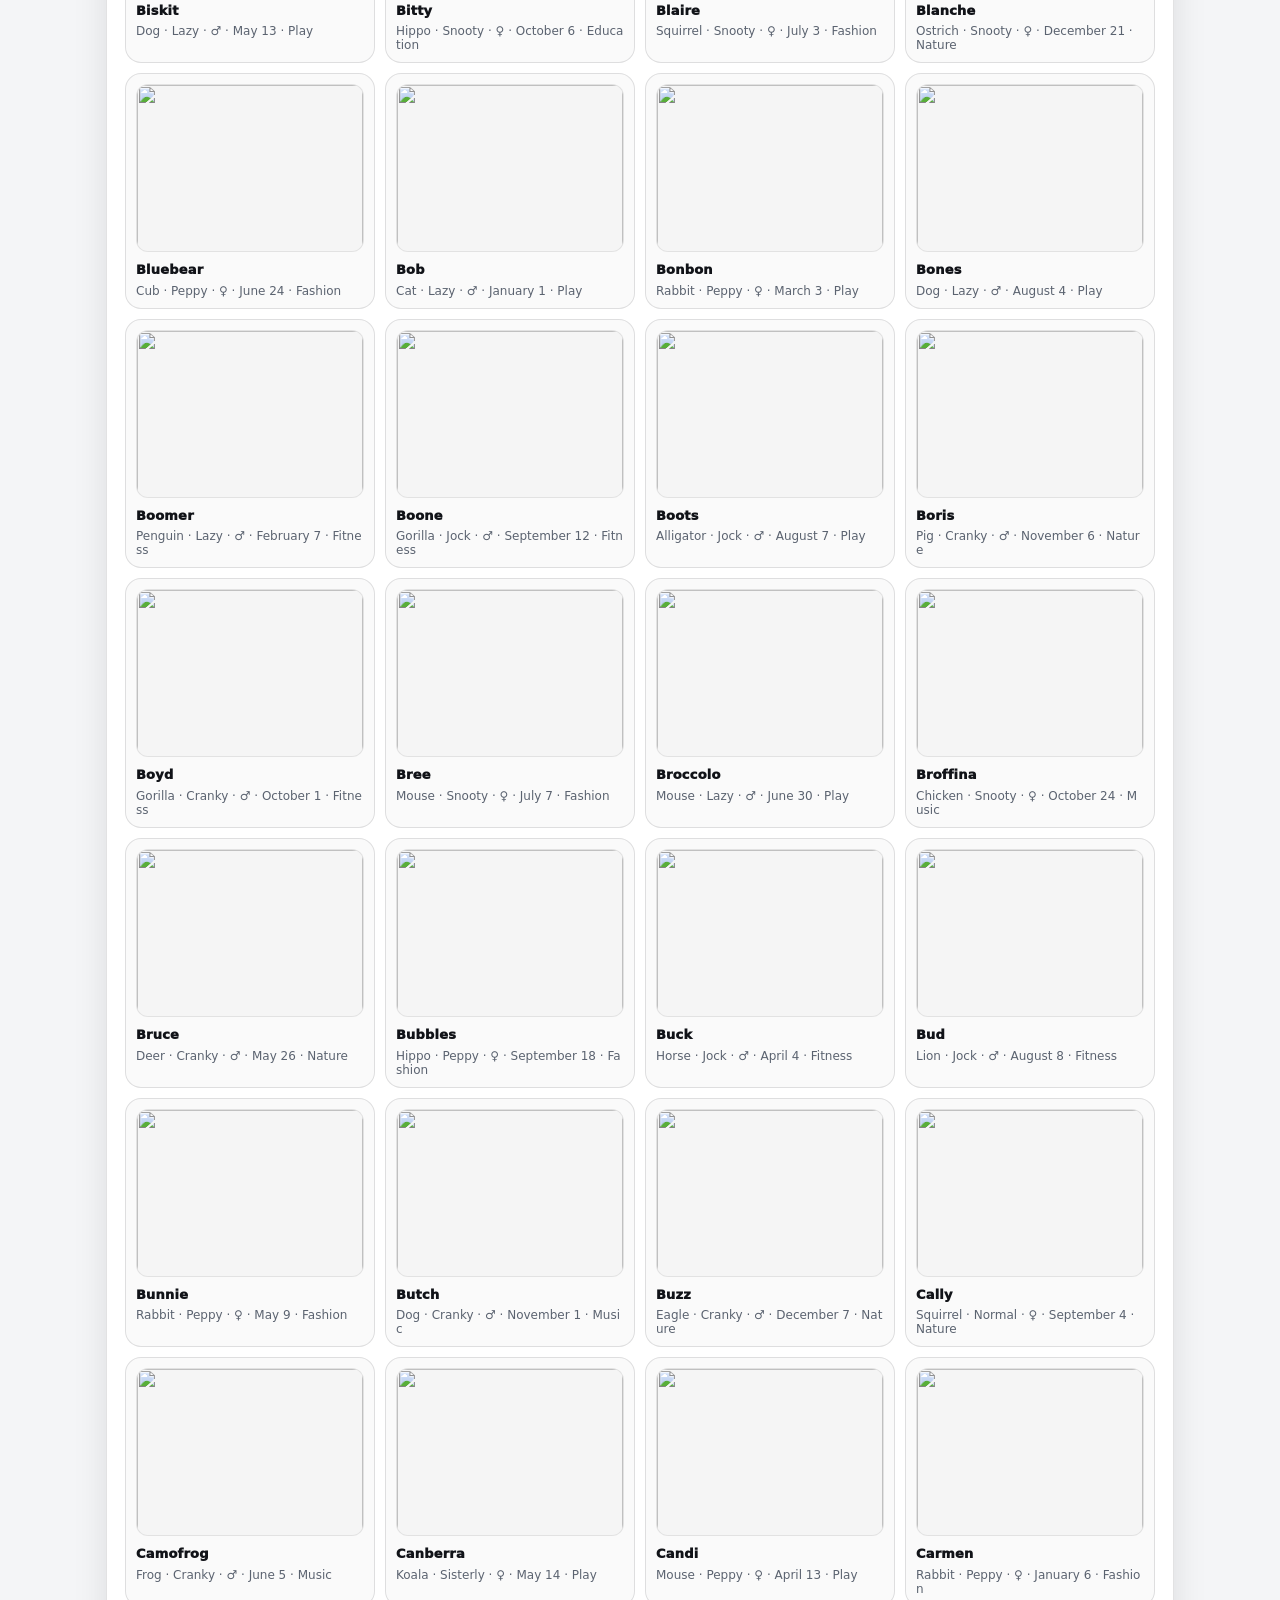
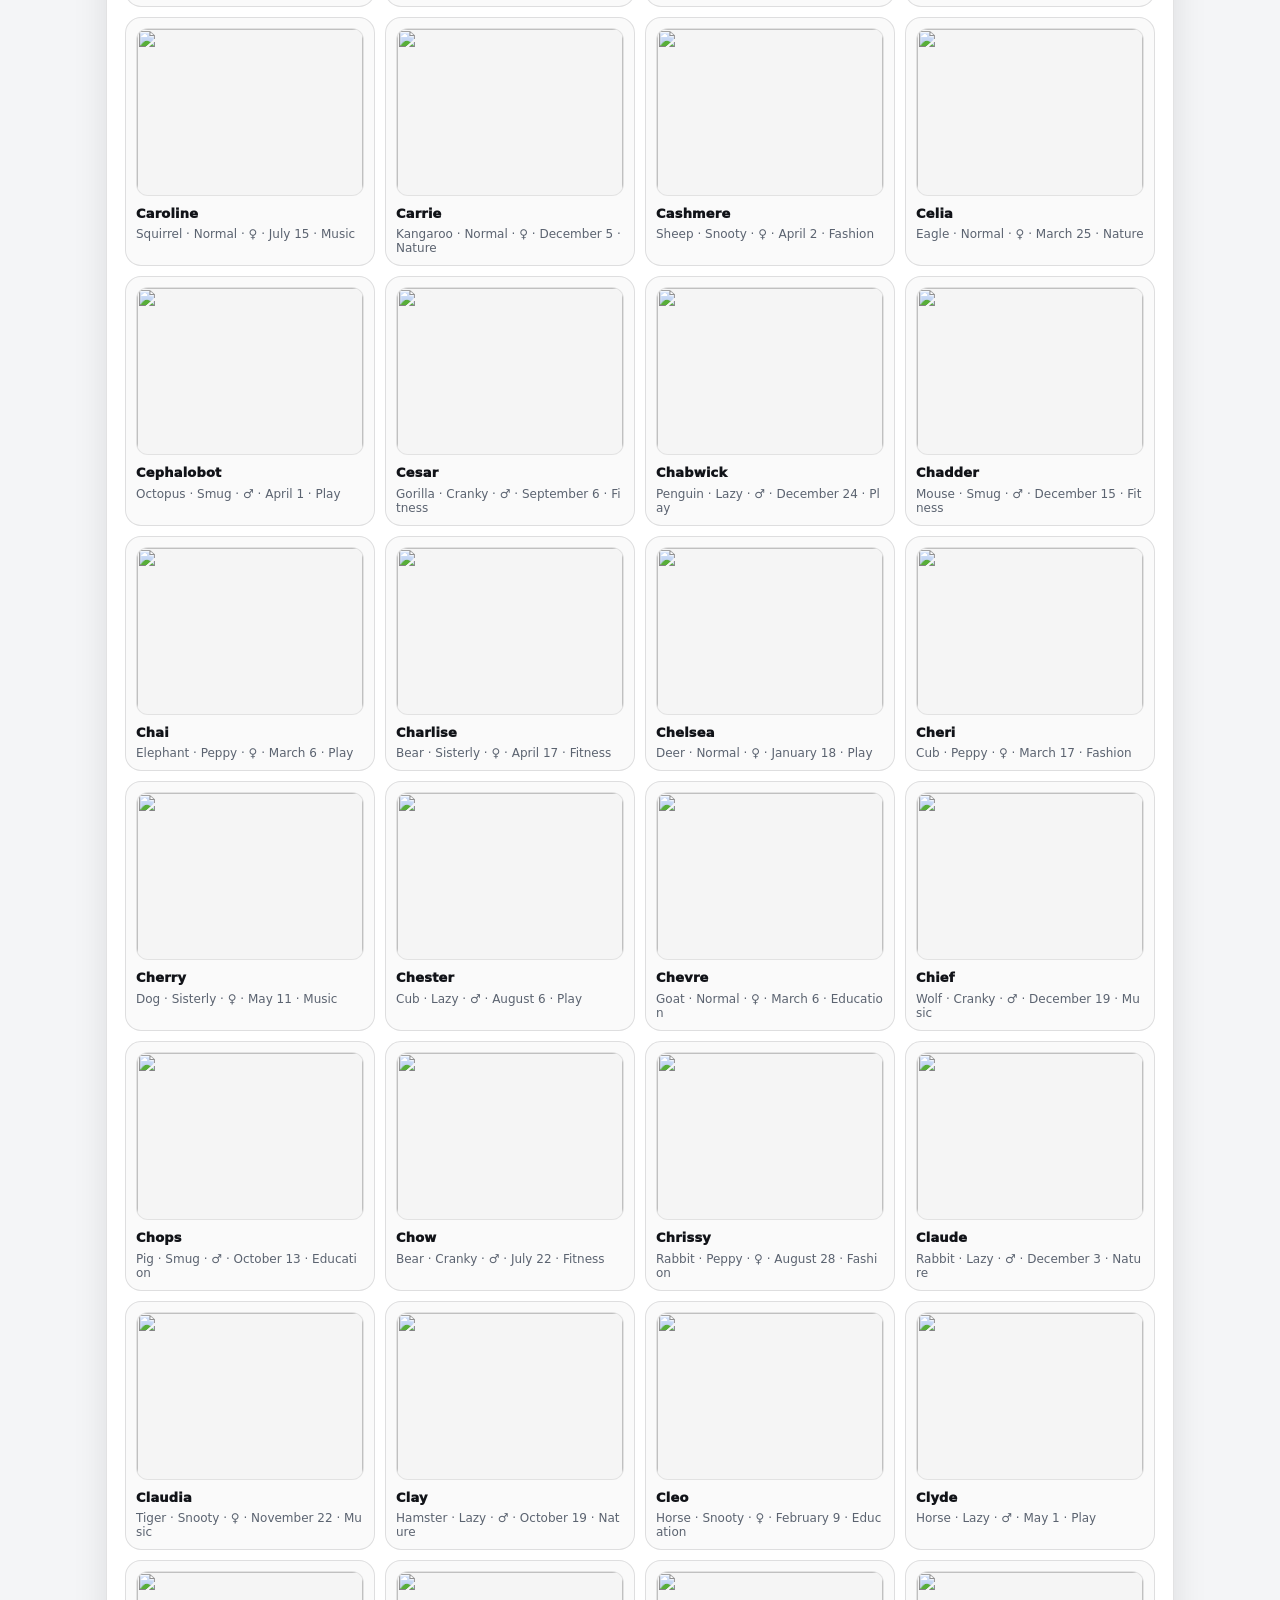
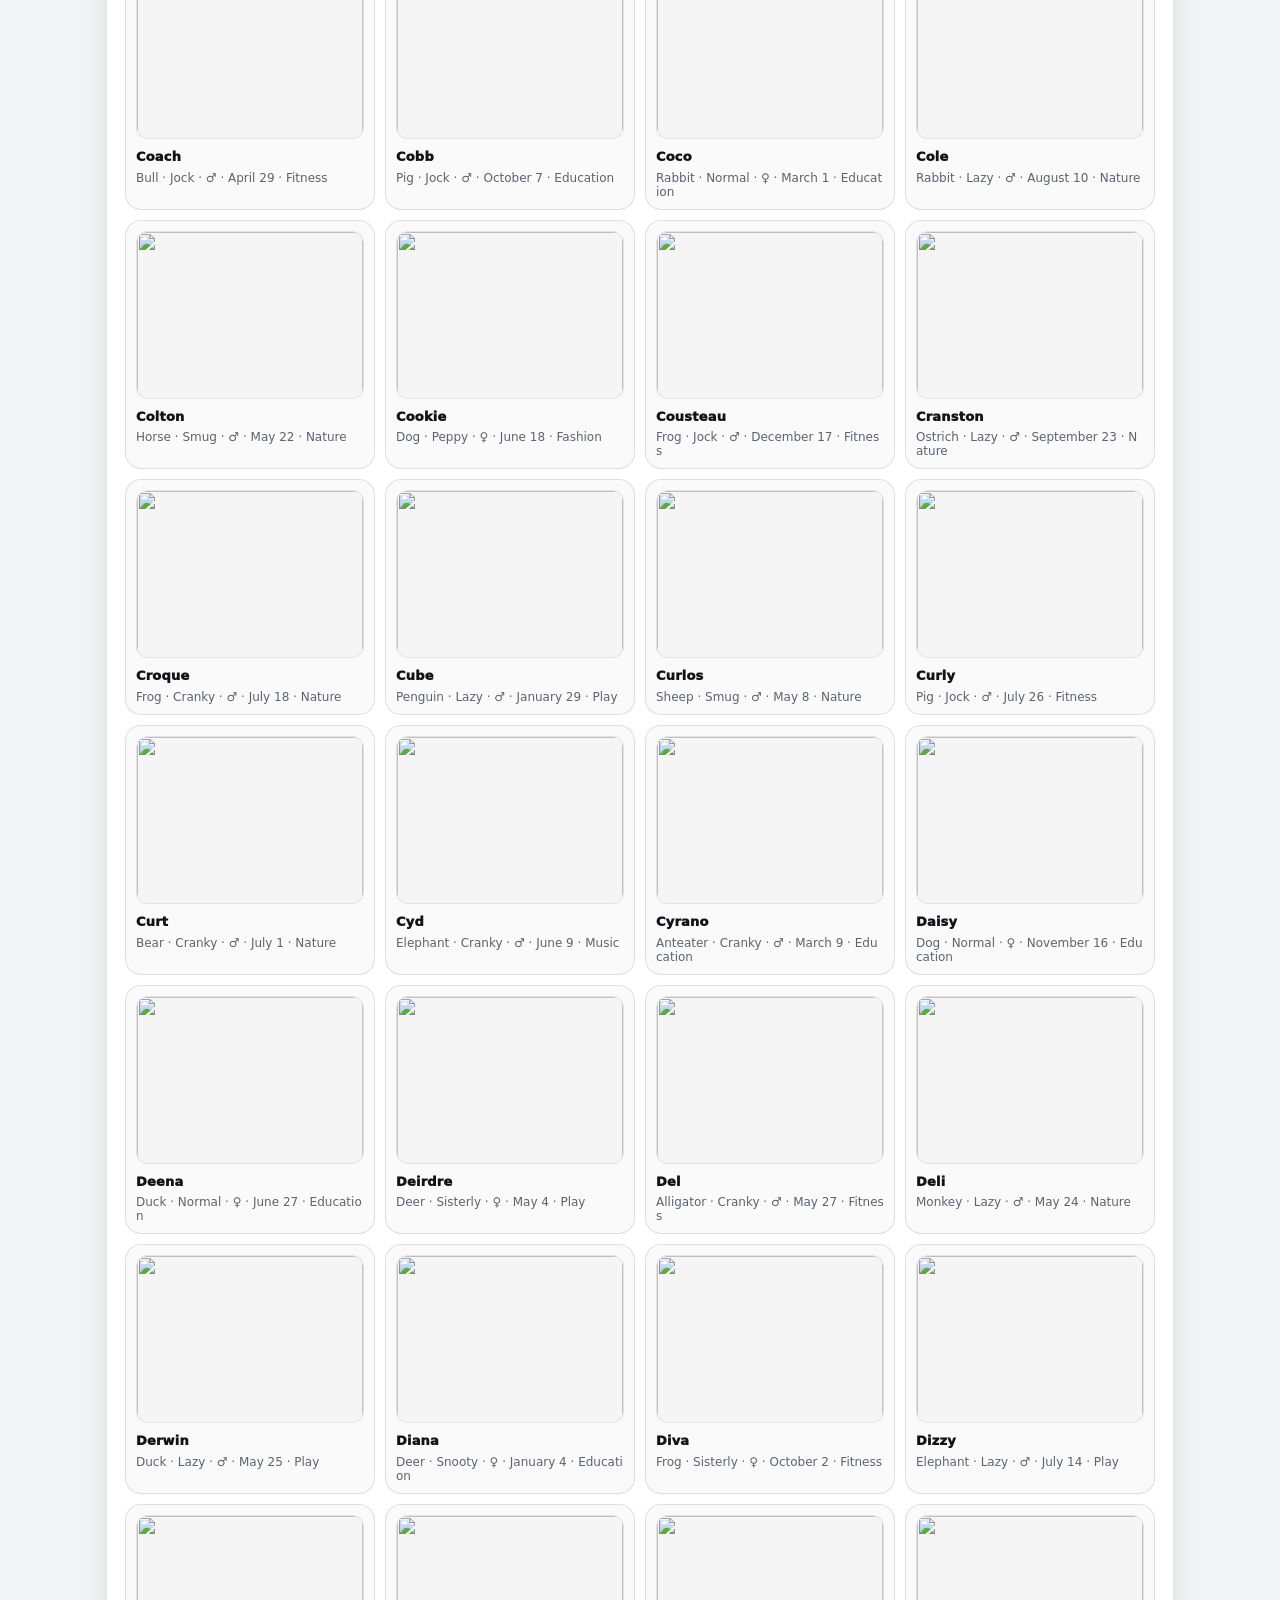
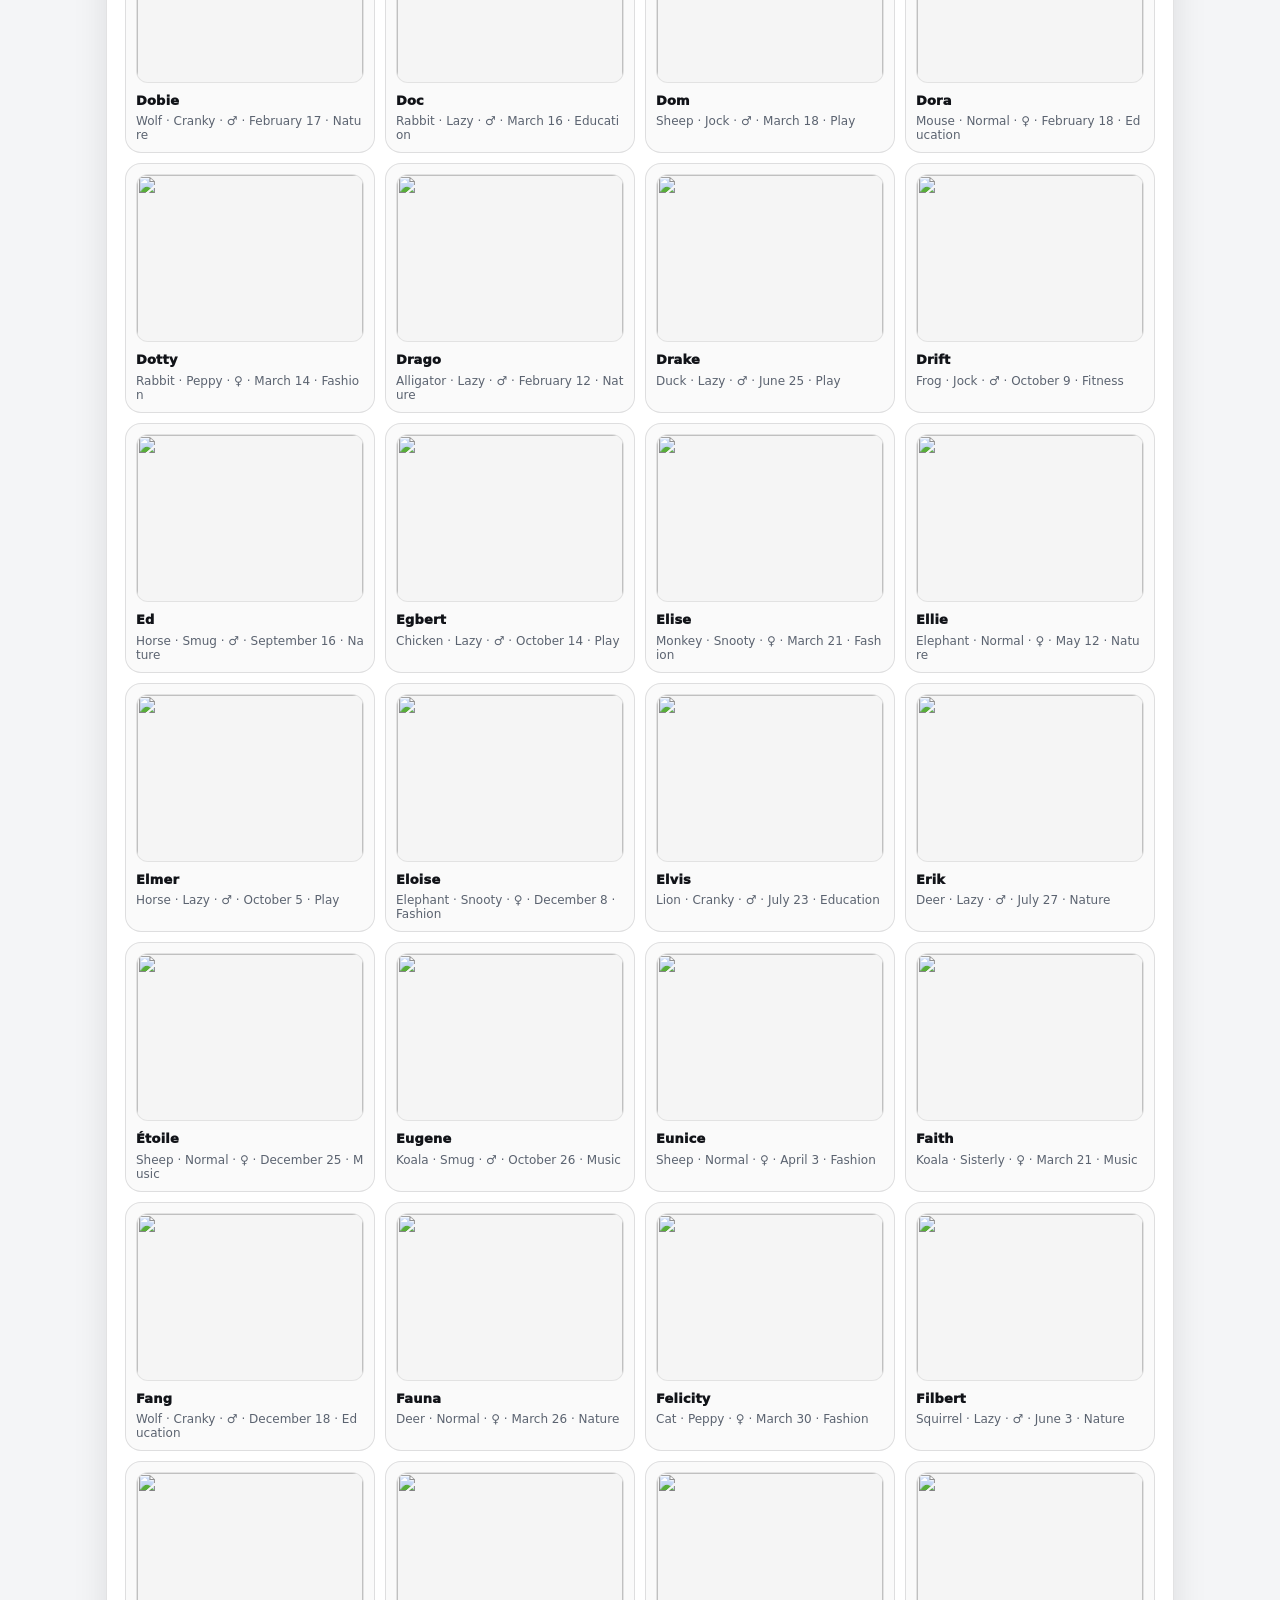
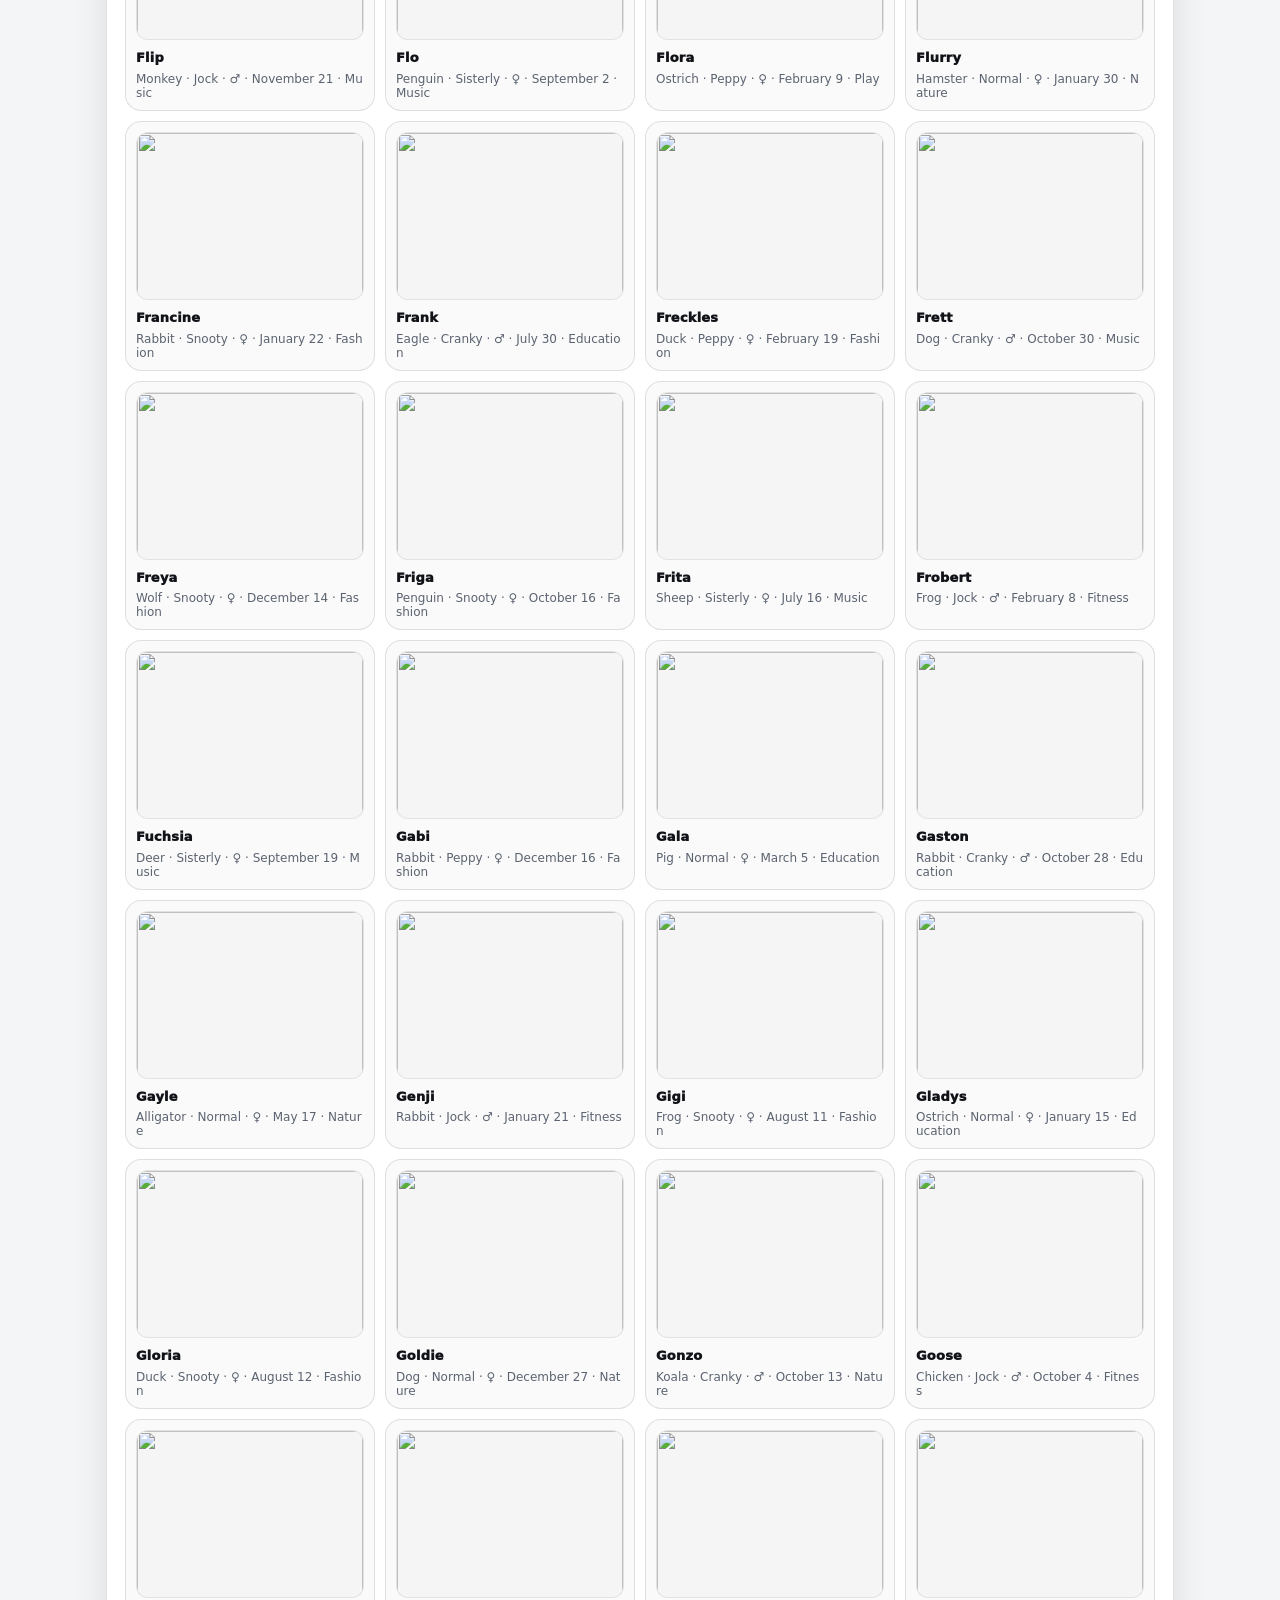
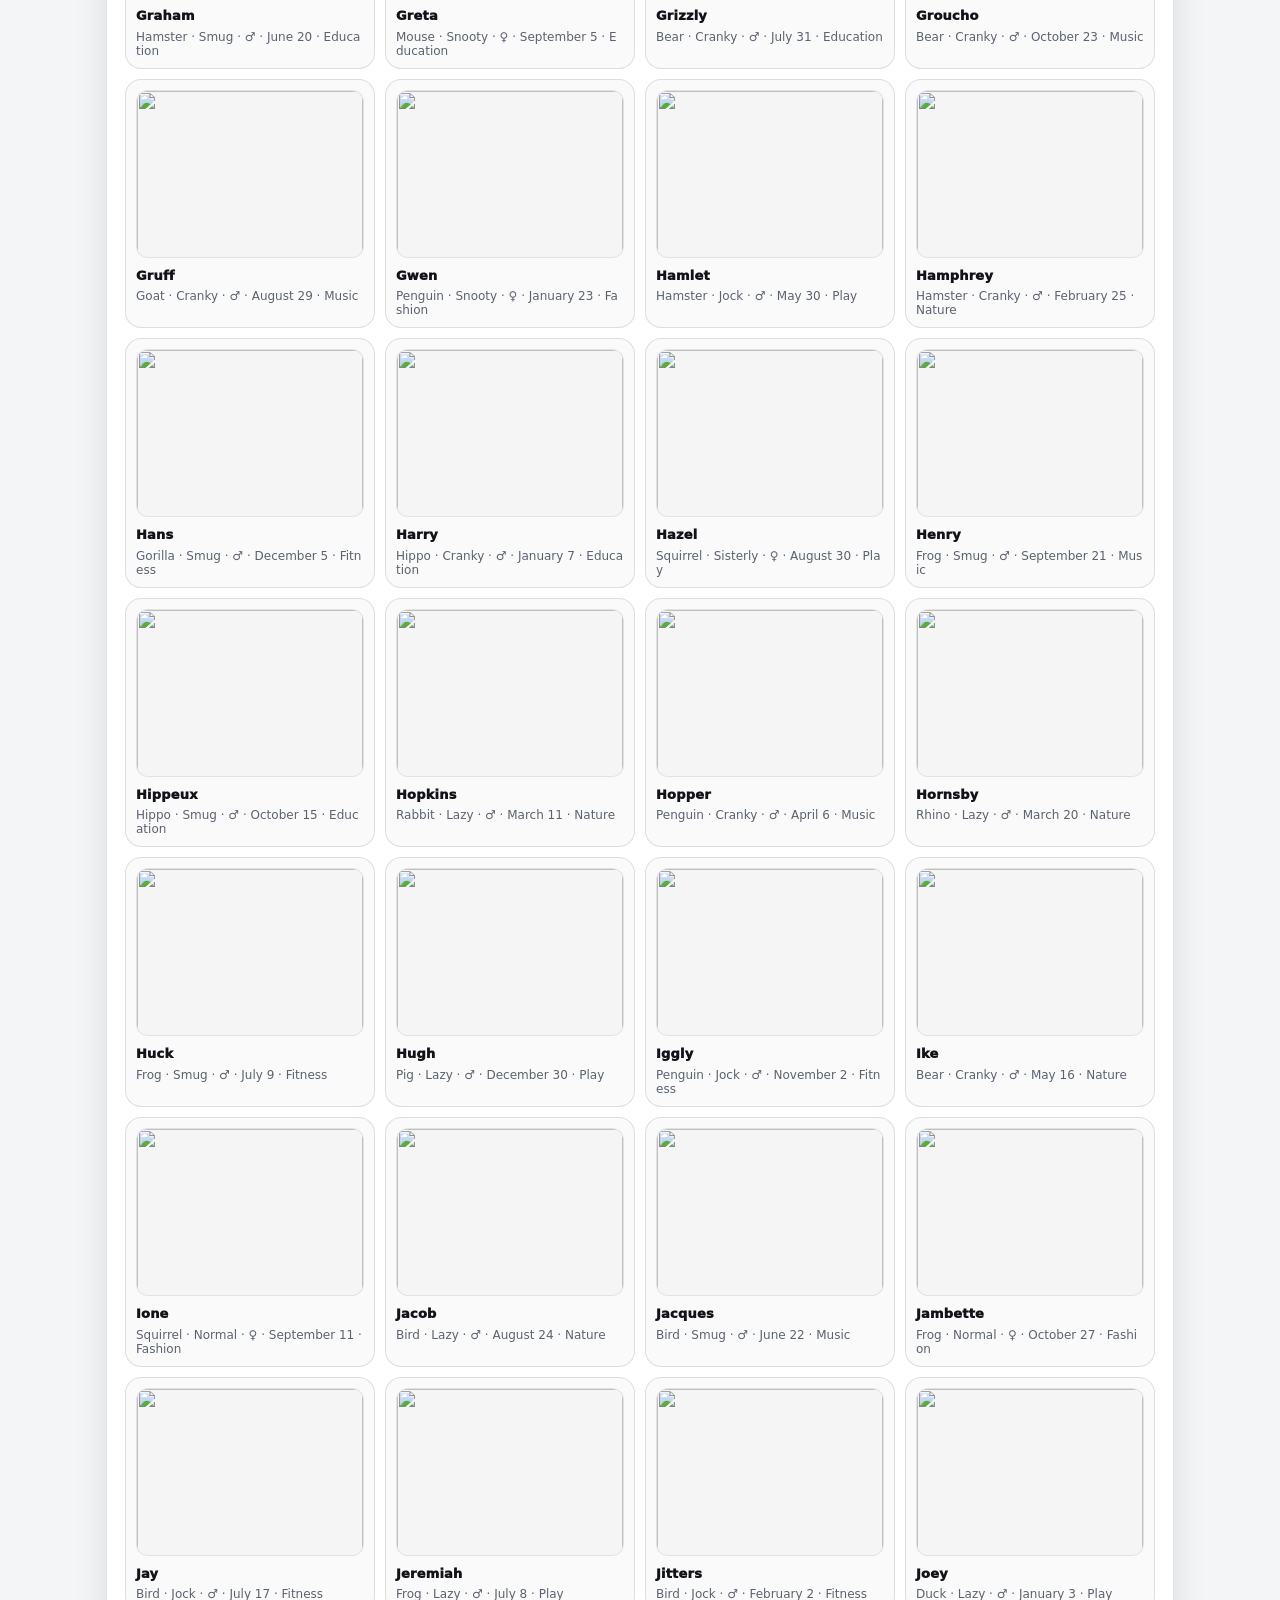
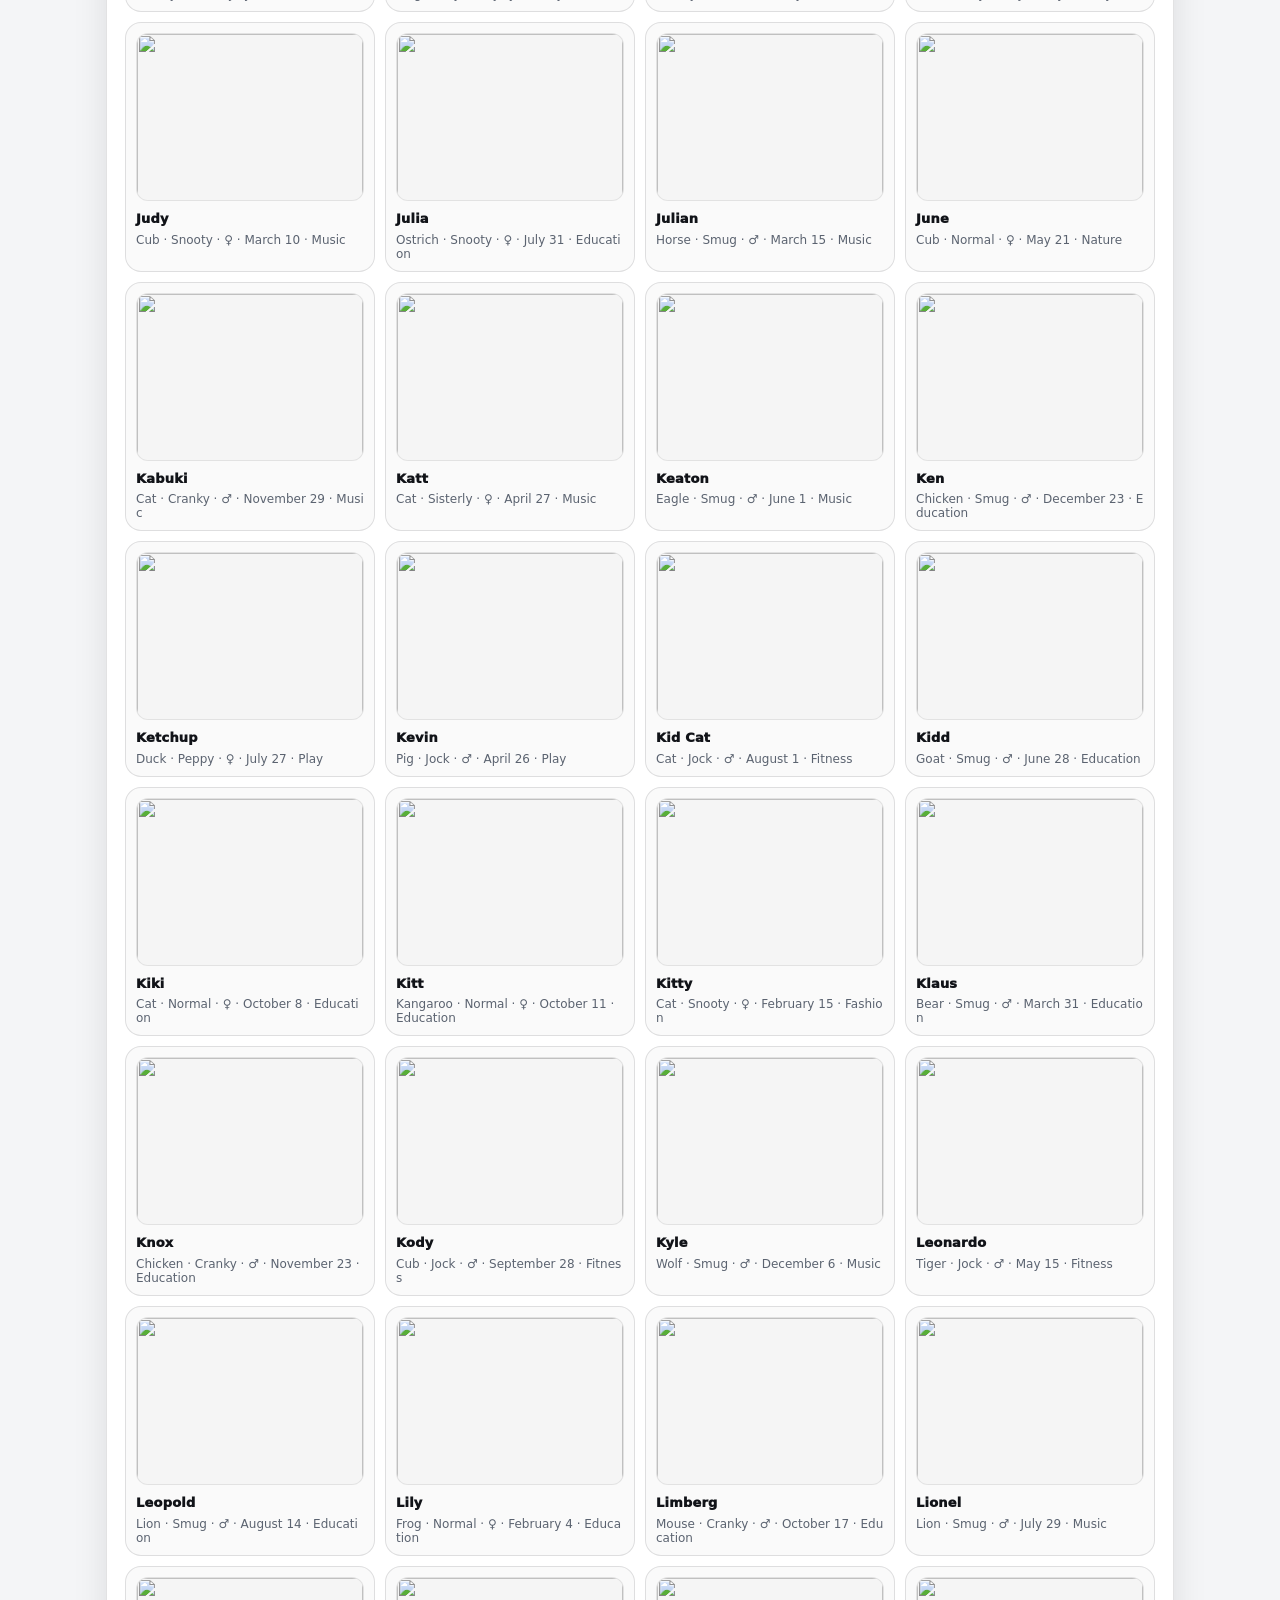
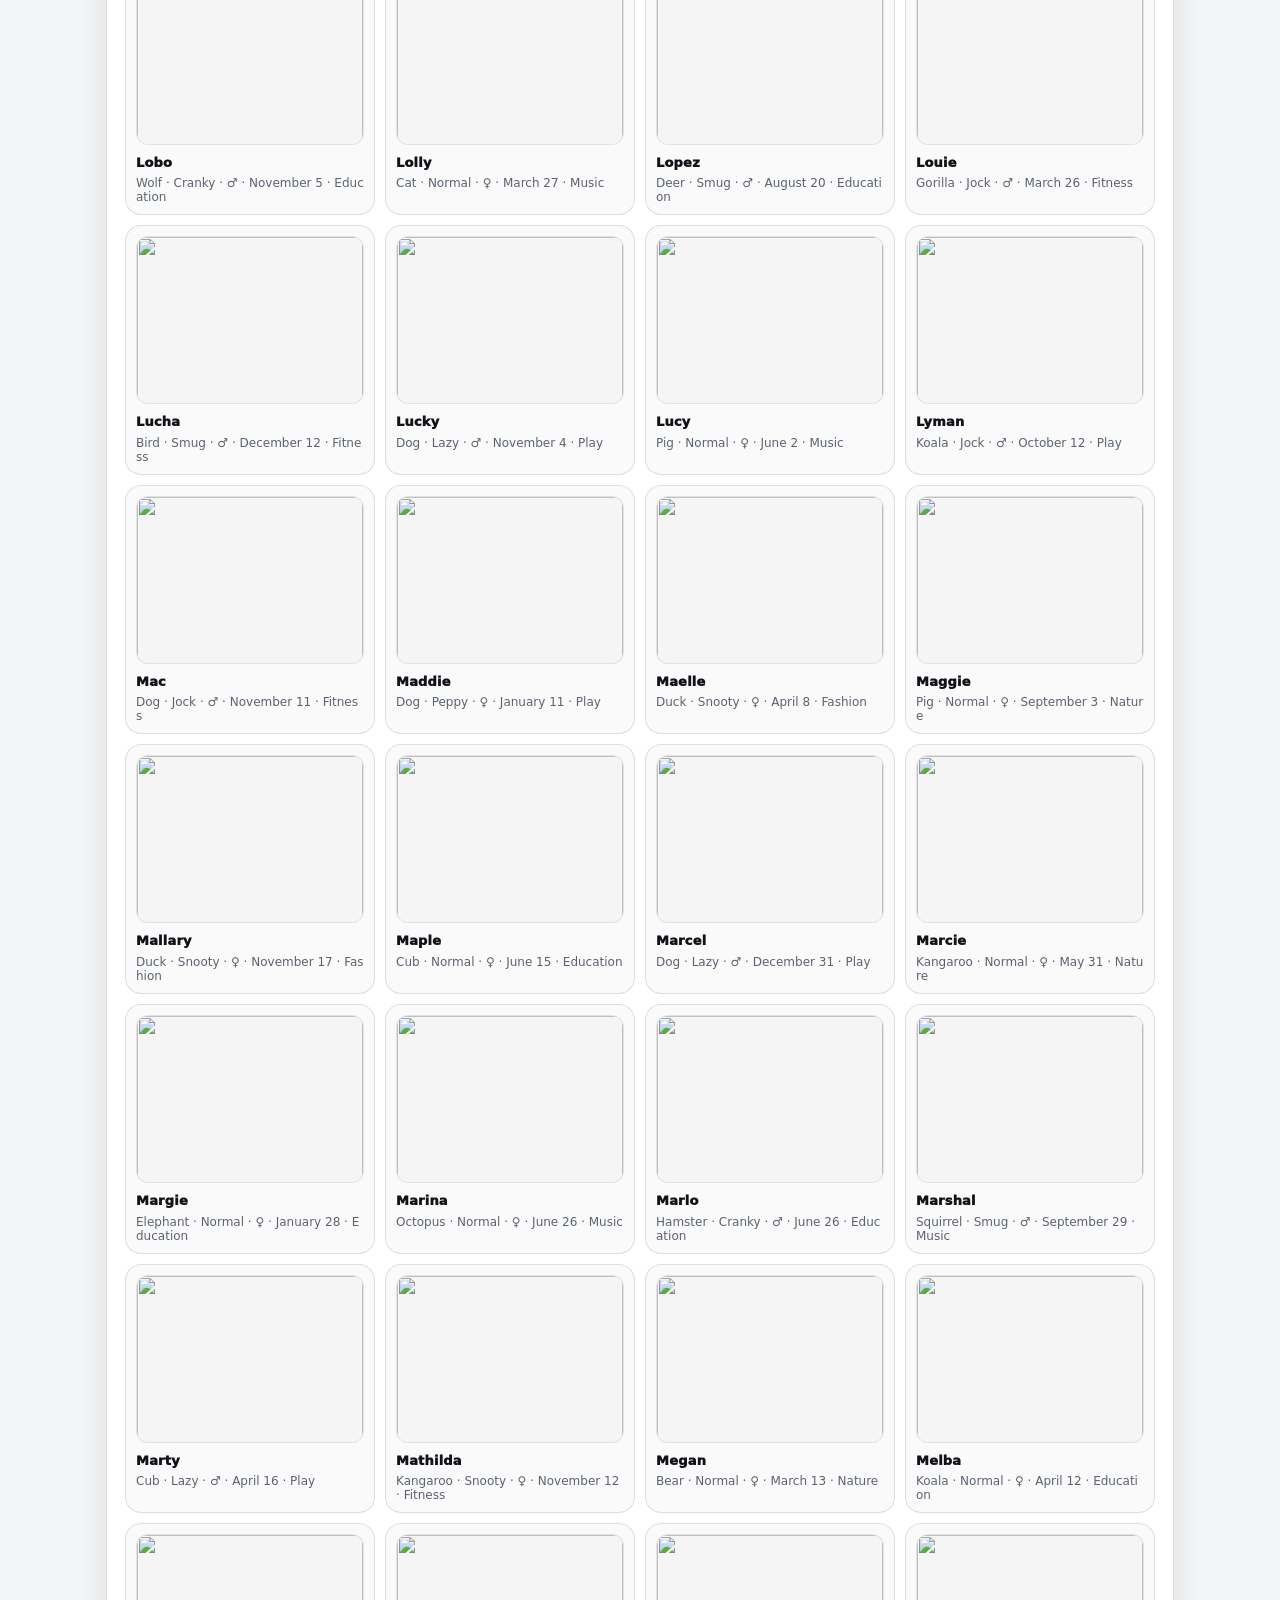
==== commit 65d60253: "chore(houses): remove house quiz/editor Made-with: Cursor" ====
--- a/editor/index.html
+++ b/editor/index.html
@@ -32,12 +32,6 @@
         <button class="tabBtn" id="tab-icons" type="button" role="tab" aria-selected="false">
           Icons
         </button>
-        <button class="tabBtn" id="tab-interiors" type="button" role="tab" aria-selected="false">
-          Interiors
-        </button>
-        <button class="tabBtn" id="tab-exteriors" type="button" role="tab" aria-selected="false">
-          Exteriors
-        </button>
         <button class="tabBtn" id="tab-gender" type="button" role="tab" aria-selected="false">
           Gender
         </button>
@@ -69,20 +63,6 @@
           <div class="panelTitle">Image icon URL</div>
         </div>
         <div class="list" id="iconsList"></div>
-      </section>
-
-      <section class="panel" id="view-interiors" data-view="interiors" style="display: none">
-        <div class="panelTop">
-          <div class="panelTitle">House interiors</div>
-        </div>
-        <div class="list" id="interiorsList"></div>
-      </section>
-
-      <section class="panel" id="view-exteriors" data-view="exteriors" style="display: none">
-        <div class="panelTop">
-          <div class="panelTitle">House exteriors</div>
-        </div>
-        <div class="list" id="exteriorsList"></div>
       </section>
 
       <section class="panel" id="view-gender" data-view="gender" style="display: none">
--- a/editor/editor.css
+++ b/editor/editor.css
@@ -271,6 +271,35 @@
   font-size: 11px;
 }
 
+.subTitle {
+  font-weight: 950;
+  font-size: 12px;
+  letter-spacing: 0.2px;
+}
+
+.houseGrid {
+  display: grid;
+  grid-template-columns: repeat(2, minmax(0, 1fr));
+  gap: 14px;
+}
+
+@media (max-width: 860px) {
+  .houseGrid {
+    grid-template-columns: 1fr;
+  }
+}
+
+.houseImg {
+  width: 100%;
+  height: 320px;
+  margin-top: 10px;
+  border-radius: 16px;
+  border: 1px dashed rgba(17, 19, 24, 0.14);
+  background: linear-gradient(180deg, #ffffff, #f7f8fa);
+  object-fit: contain;
+  display: block;
+}
+
 .seg {
   display: inline-flex;
   gap: 6px;
